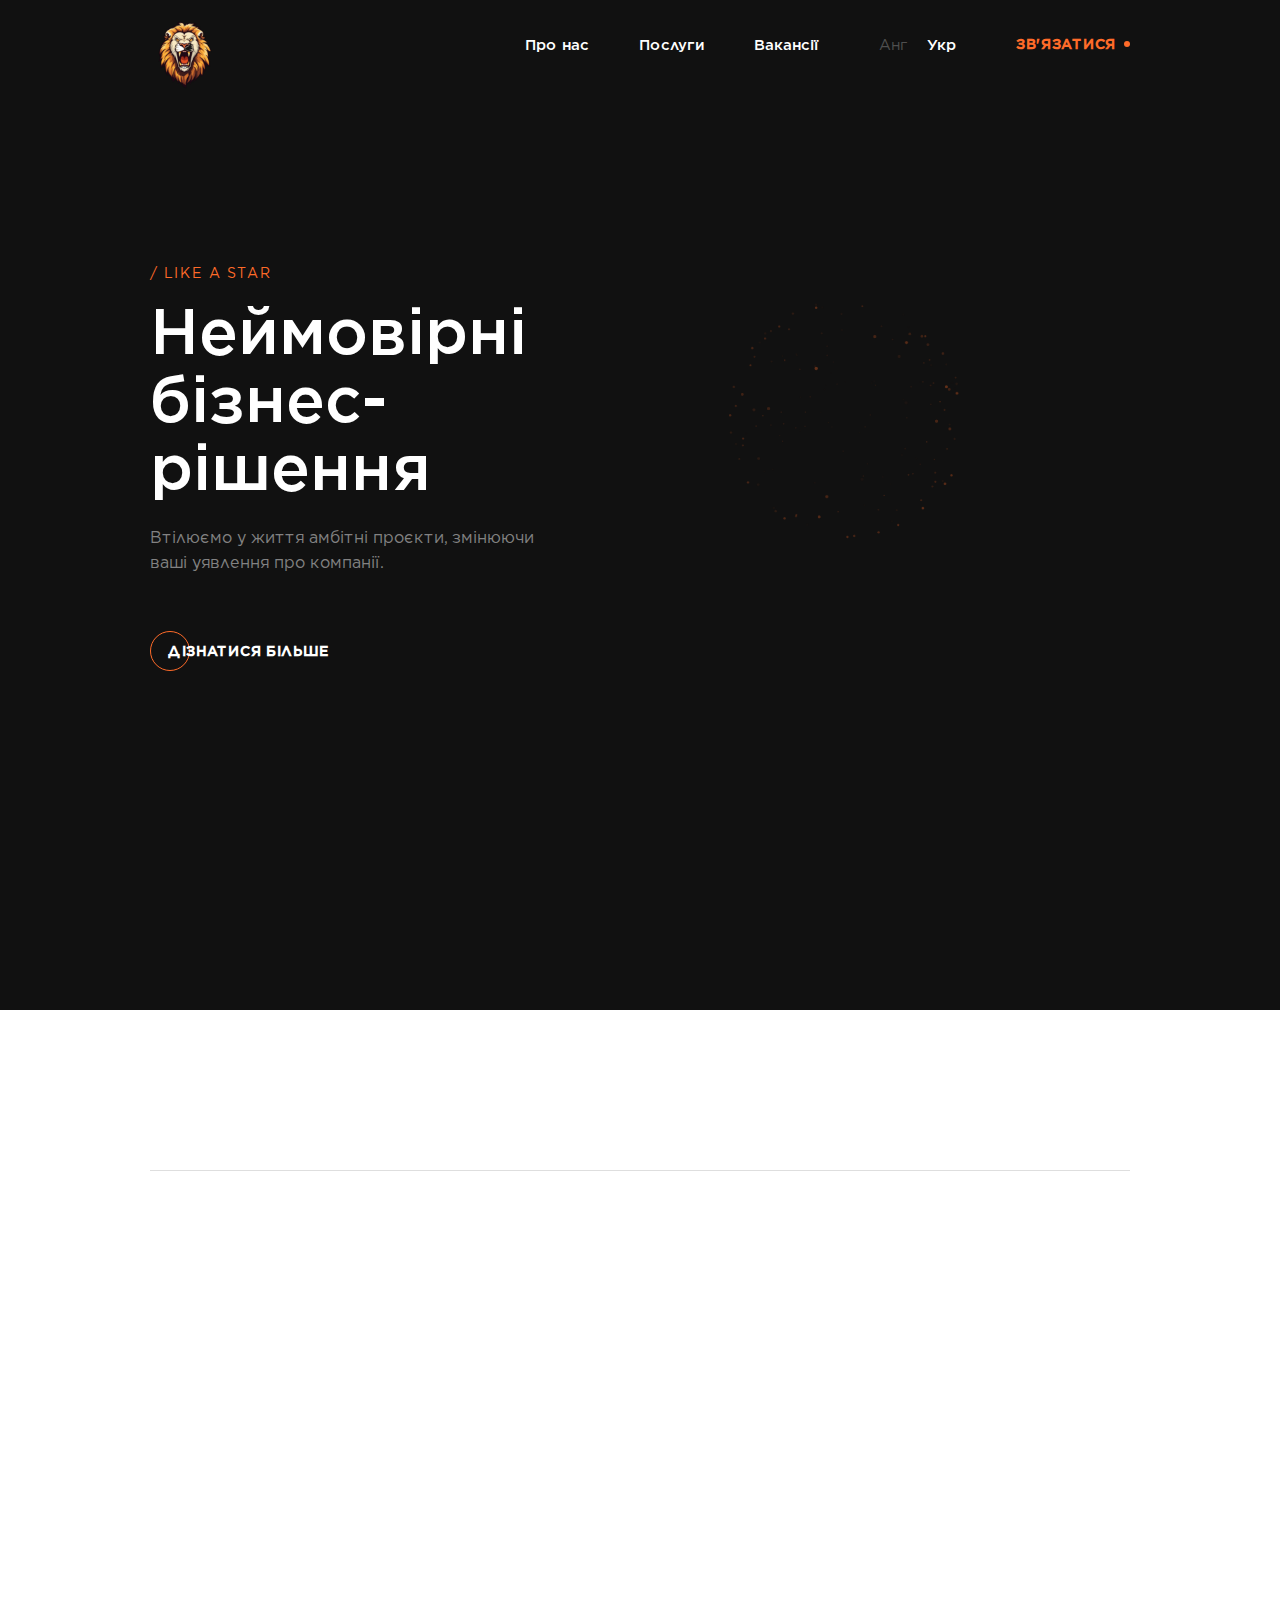
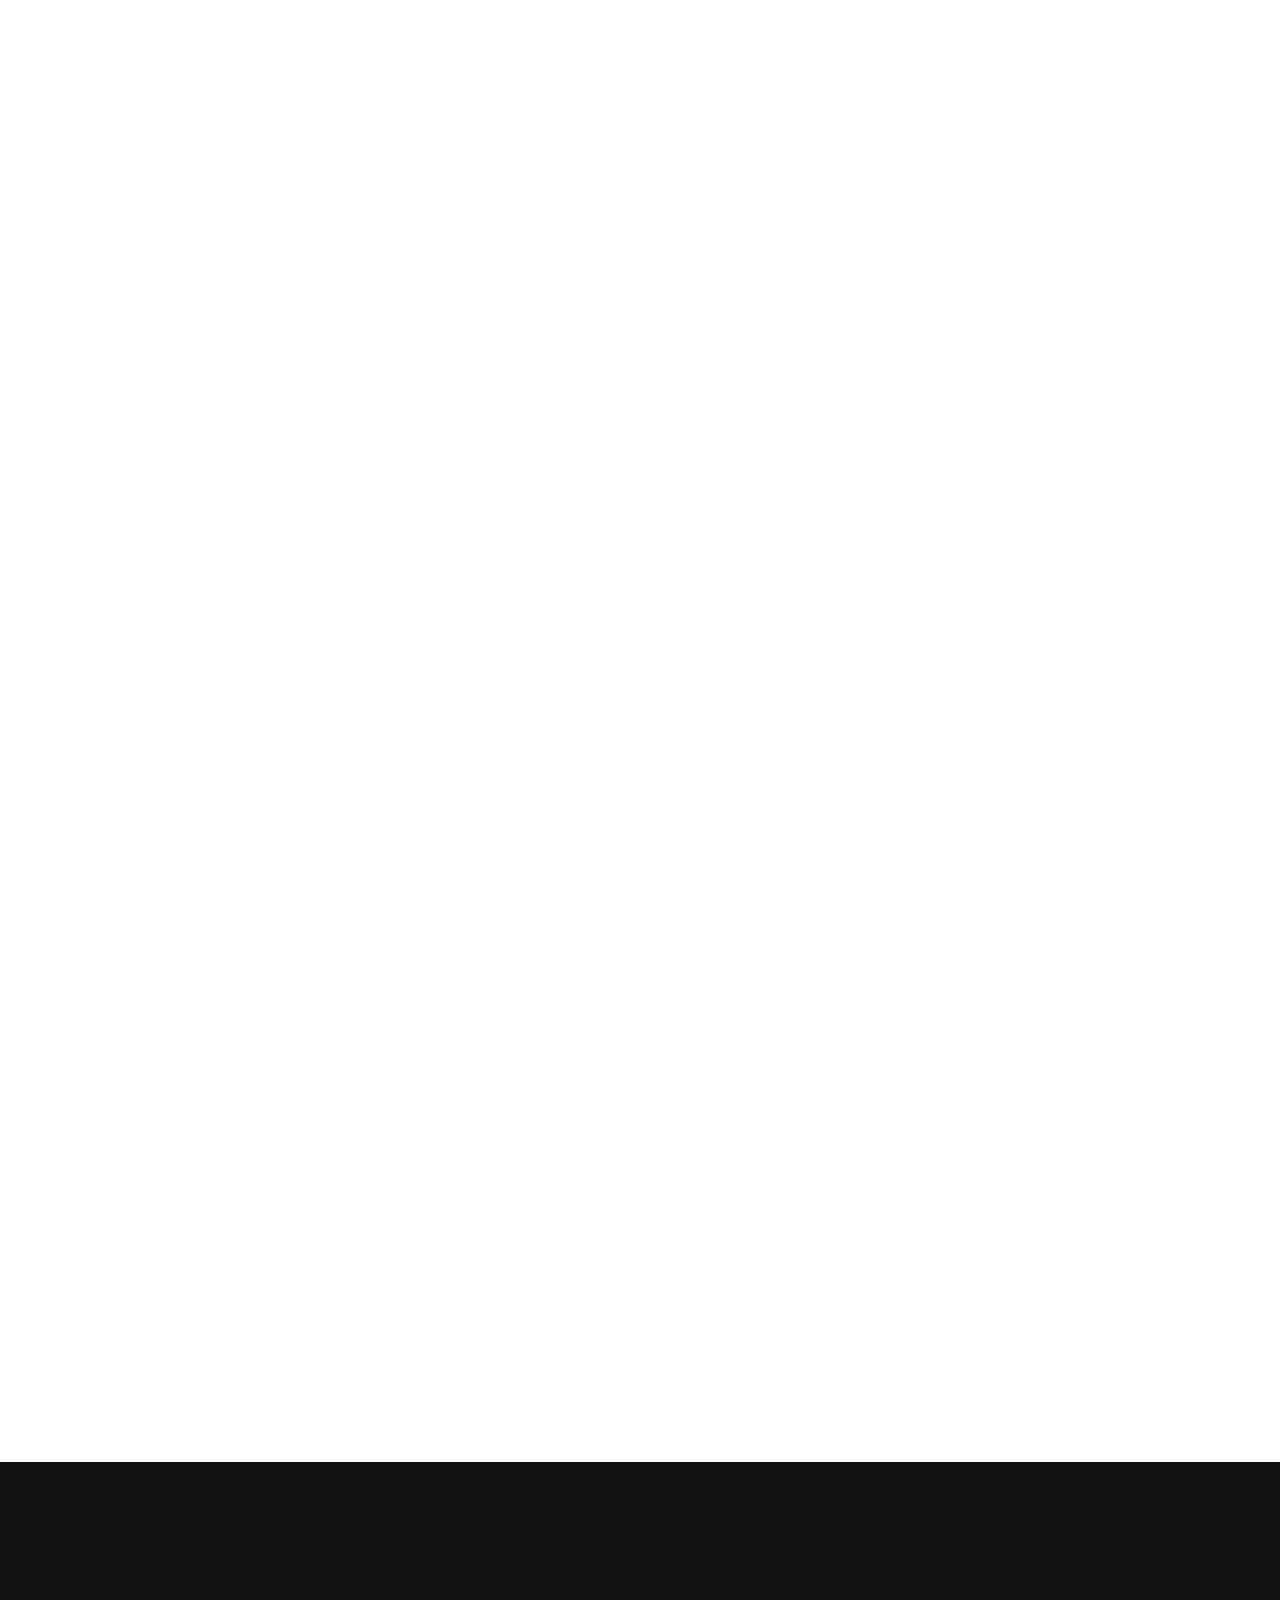
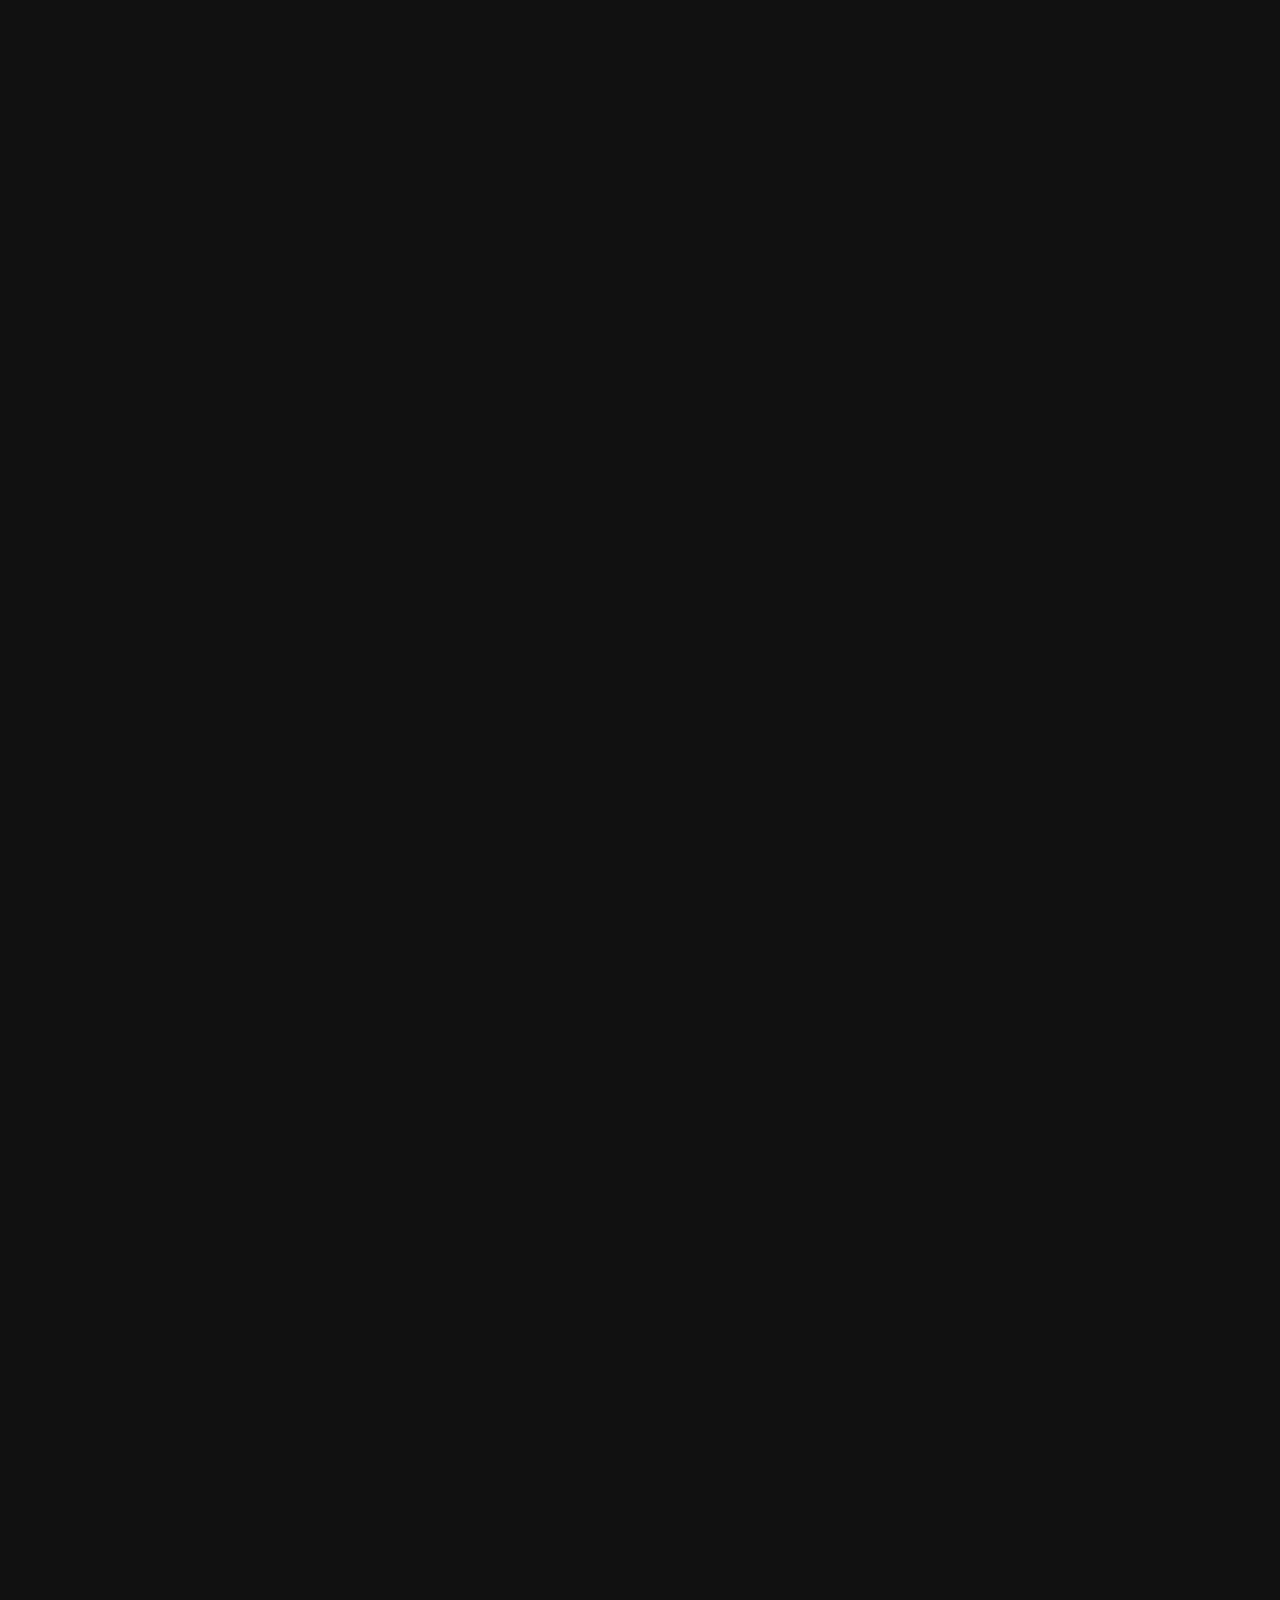
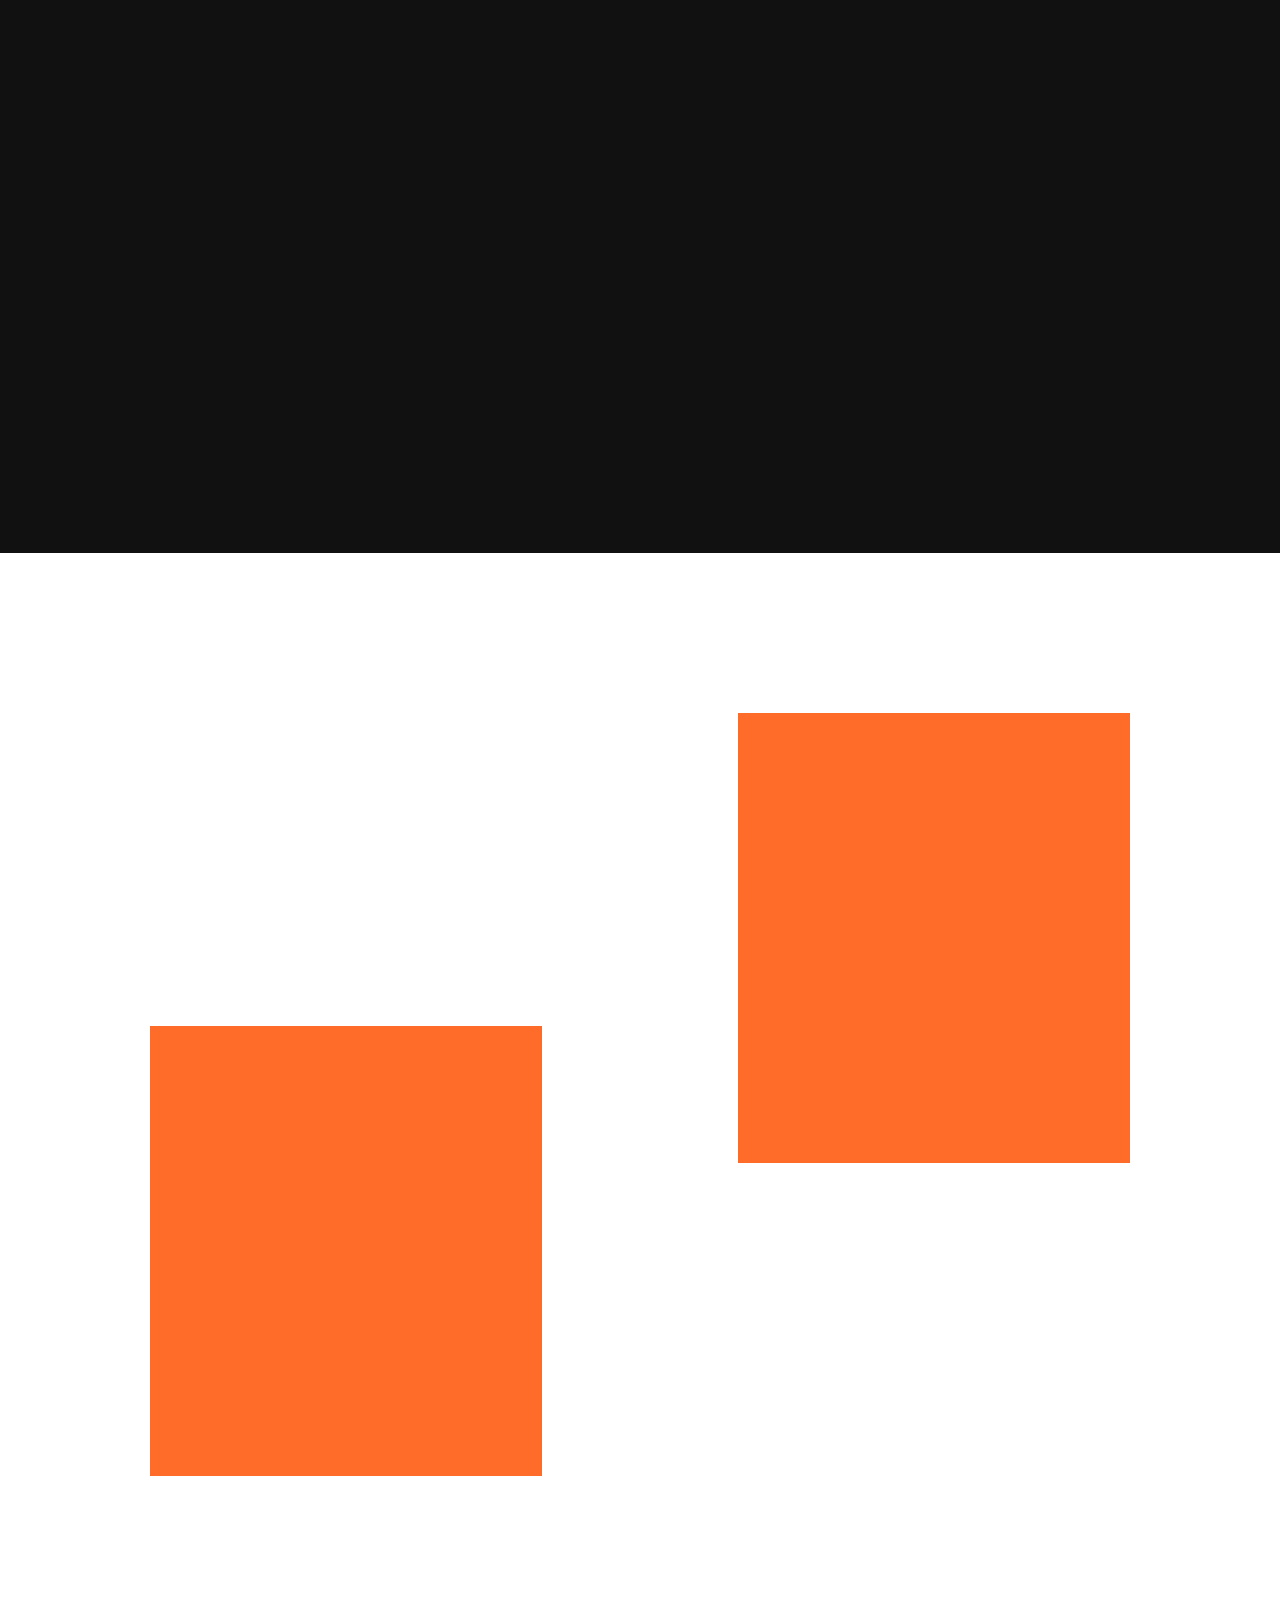
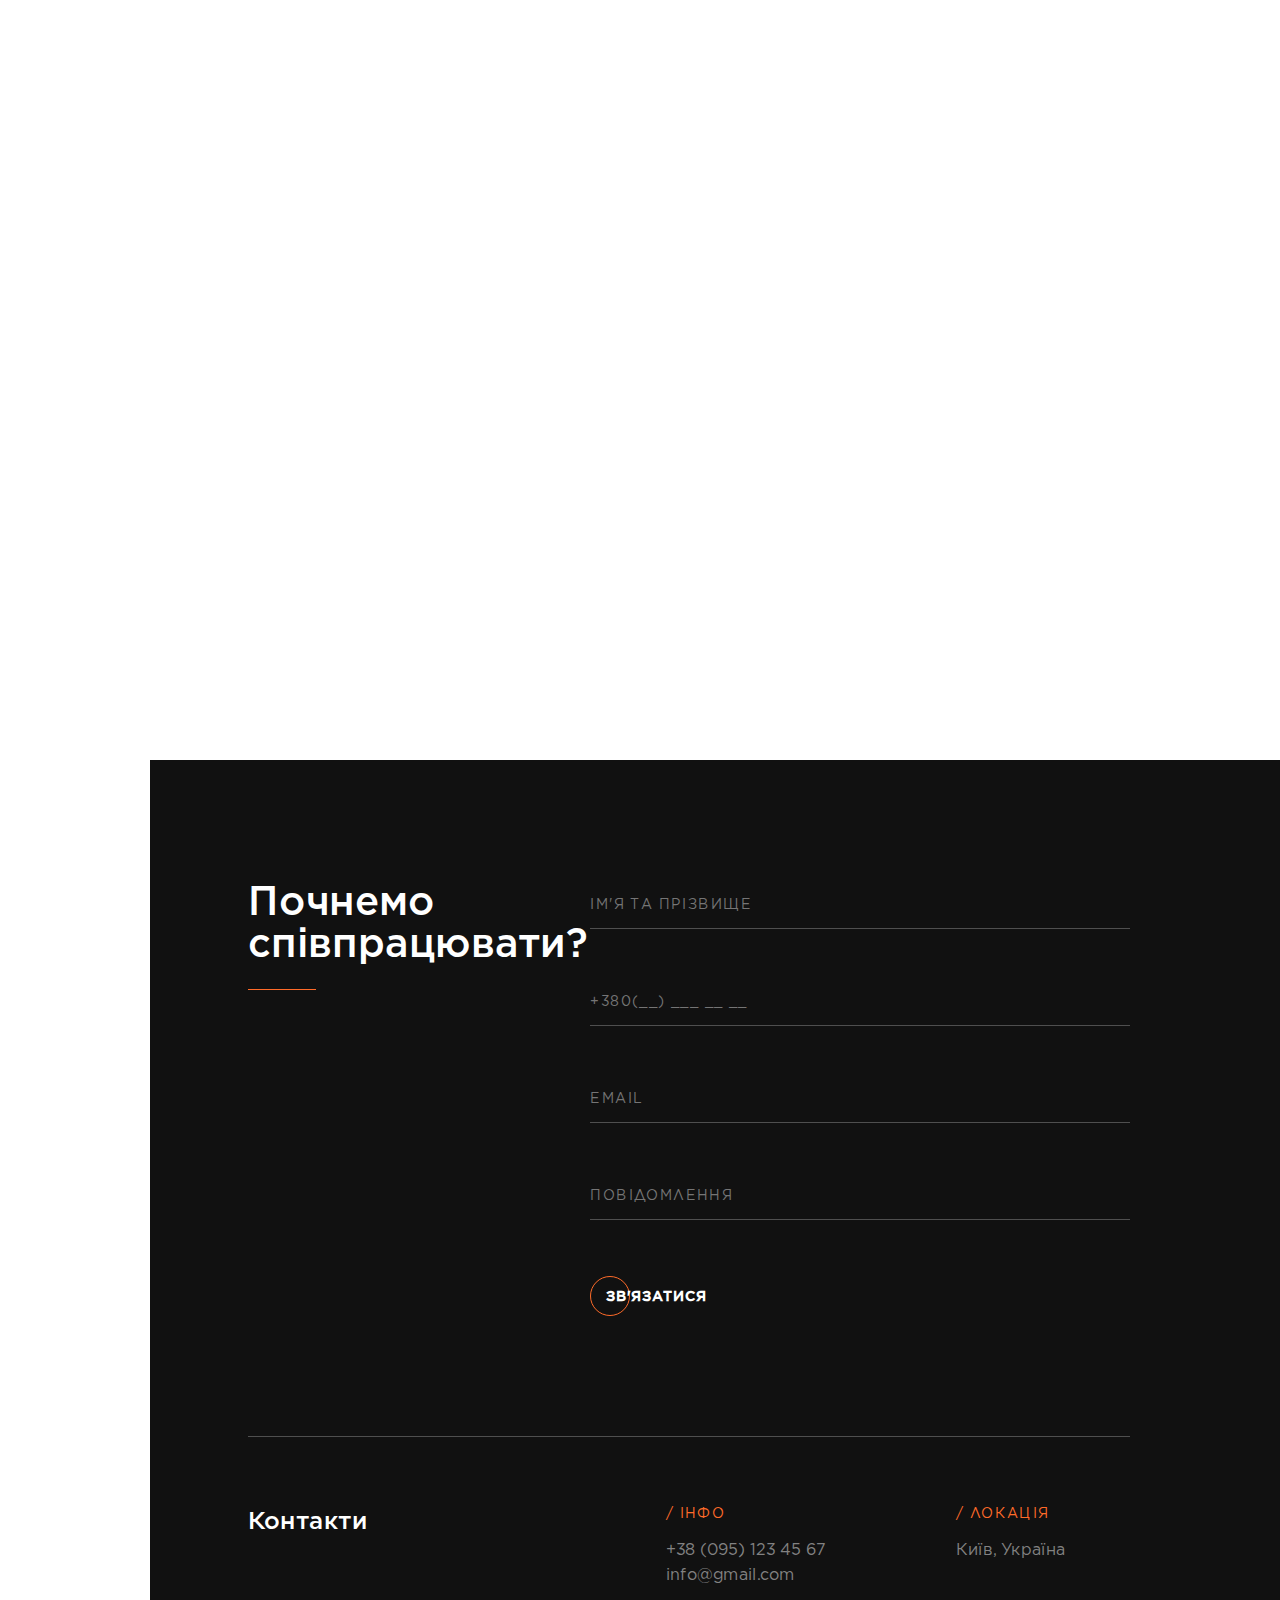
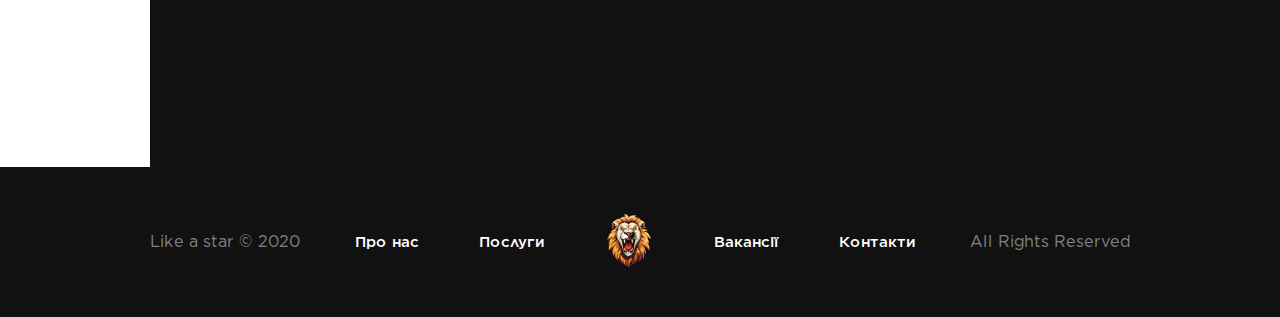
==== index.html @ 748e6186 "more test add" ====
<!DOCTYPE html>
<html lang="uk">

<head>
  <meta charset="UTF-8">
  <meta content="width=device-width, initial-scale=1.0, user-scalable=no, maximum-scale=1.0" name="viewport" />
  <meta name="msapplication-TileColor" content="#da532c">
  <meta name="theme-color" content="#ffffff">
  <title>Like a Star - Впроваджуємо трендові вебтехнології та створюємо сайти</title>
  <link href="stylesheet/styles.css" rel="stylesheet">
  <link href="stylesheet/media.css" rel="stylesheet">
  <link rel="apple-touch-icon" sizes="180x180" href="/apple-touch-icon.png">
  <link rel="manifest" href="/site.webmanifest">
  <link rel="shortcut icon" href="/favicon.ico" type="image/x-icon" />
  <link rel="apple-touch-icon" href="/apple-touch-icon.png" />
  <link rel="apple-touch-icon" sizes="57x57" href="/apple-touch-icon-57x57.png" />
  <link rel="apple-touch-icon" sizes="72x72" href="/apple-touch-icon-72x72.png" />
  <link rel="apple-touch-icon" sizes="76x76" href="/apple-touch-icon-76x76.png" />
  <link rel="apple-touch-icon" sizes="114x114" href="/apple-touch-icon-114x114.png" />
  <link rel="apple-touch-icon" sizes="120x120" href="/apple-touch-icon-120x120.png" />
  <link rel="apple-touch-icon" sizes="144x144" href="/apple-touch-icon-144x144.png" />
  <link rel="apple-touch-icon" sizes="152x152" href="/apple-touch-icon-152x152.png" />
  <link rel="apple-touch-icon" sizes="180x180" href="/apple-touch-icon-180x180.png" />
  <script type="text/javascript" src="js/jquery-3.5.1.min.js"></script>
  <script type="text/javascript" src="js/stats.min.js"></script>
  <script type="text/javascript" src="js/gsap.min.js"></script>
  <meta name="description"
    content="Ми створюємо бренд, який витримає випробування часом та зможе представляти компанію впродовж років">

  <meta property="og:url" content="https://shatunbabai.github.io/feellikeastar/">
  <meta property="og:type" content="website">
  <meta property="og:title" content="Like a Star - Впроваджуємо трендові вебтехнології та створюємо сайти">
  <meta property="og:description"
    content="Ми створюємо бренд, який витримає випробування часом та зможе представляти компанію впродовж років">
  <meta property="og:image" content="https://shatunbabai.github.io/feellikeastar/assets/img/command-img1.png">

  <meta name="twitter:card" content="summary_large_image">
  <meta property="twitter:domain" content="shatunbabai.github.io/feellikeastar/">
  <meta property="twitter:url" content="https://shatunbabai.github.io/feellikeastar/">
  <meta name="twitter:title" content="Like a Star - Впроваджуємо трендові вебтехнології та створюємо сайти">
  <meta name="twitter:description"
    content="Ми створюємо бренд, який витримає випробування часом та зможе представляти компанію впродовж років">
  <meta name="twitter:image"
    content="https://static.tildacdn.com/tild3330-3830-4634-b533-666664343635/Frame_339717.png">
  <meta name="twitter:card" content="summary_large_image" />
  <meta name="twitter:image"
    content="https://static.tildacdn.com/tild3330-3830-4634-b533-666664343635/Frame_339717.png" />
  <meta name="robots" content="index,follow">
  <script type="application/ld+json">
        {
          "@context": "https://schema.org",
          "@type": "Corporation",
          "name": "Like a Star",
          "alternateName": "Feel like a Star",
          "url": "https://shatunbabai.github.io/feellikeastar/",
          "logo": "https://shatunbabai.github.io/feellikeastar/assets/img/logo.webp",
          "contactPoint": {
            "@type": "ContactPoint",
            "telephone": "+380951234567",
            "contactType": "customer service",
            "contactOption": "TollFree",
            "areaServed": "UA",
            "availableLanguage": "Ukrainian"
          },
          "sameAs": "https://shatunbabai.github.io/feellikeastar/"
        }
        </script>
</head>

<body>
  <div class="body-block">
    <header class="header-block dark-container">
      <div class="descMenu main-container">
        <div class="logo">
          <a href="#"><img alt="logo" src="assets/img/logo.webp" class="logo-desc"></a>
        </div>

        <div class="nav-block">
          <div class="nav-header">
            <nav class="header-menu-navigation white-text-color" id="menu">
              <a class="scroll lang nav-link" href="#about_us" key="about">Про нас</a>
              <a class="scroll lang nav-link" href="#services" key="services">Послуги</a>
              <a class="scroll lang" href="#vacancies" key="vacancies">Вакансії</a>
            </nav>
          </div>

          <div class="language-header">
            <ul class="lang-navigation lang-navigation-white-color">
              <li>
                <a class="header-lang lang translate enLang noActive" key="en" id="en">Анг</a>
              </li>
              <li>
                <a class="header-lang lang translate ruLang" key="ru" id="ru">Укр</a>
              </li>
            </ul>
          </div>

          <div class="nav-button-block">
            <a class="link-hover" href="#contacts">
              <div class="flex-contacts-block">
                <div class="scroll lang  btn-text-color" key="contacts">ЗВ'ЯЗАТИСЯ</div>
                <div class="btn-point"></div>
              </div>
            </a>
          </div>
        </div>
      </div>

      <div class="window">
        <div class="header">
          <div class="flex-mob-wrapper">
            <div class="logo-block">
              <a class="logo-link logo-desc" href="#">
                <img src="assets/img/logo.webp" class="tablet-logo" alt="Logo">
              </a>
            </div>
            <div class="burger-container">
              <div id="burger bar-dark-bg">
                <div class="innerBurger"><img class="menu-img" src="assets/icons/menu.svg"></div>
                <div class="innerBurger innerBurger-close" style="display: none"><img class="cross-img"
                    src="assets/icons/cross.svg">
                </div>
              </div>
            </div>
          </div>
          <div class="burger-content-block">

            <ul class="menu nav">
              <li class="menu-item"><a class="lang scroll mob-menu-item" href="#about_us" key="about">Про нас</a></li>
              <li class="menu-item"><a class="lang mob-menu-item" href="#services" key="services">Послуги</a></li>
              <li class="menu-item"><a class="lang mob-menu-item" href="#vacancies" key="vacancies">Вакансії</a>
              </li>
              <li class="menu-item"><a class="lang mob-menu-item" href="#contacts" key="contacts">ЗВ'ЯЗАТИСЯ</a></li>
            </ul>
            <div class="lang-block-mob lang-navigation">
              <ul class="lang-navigation lang-navigation-white-color">
                <li>
                  <a class="header-lang lang translate enLang enLangMob noActive" key="en" id="en">Анг</a>
                </li>
                <li>
                  <a class="header-lang lang translate ruLang" key="ru" id="ru">Укр</a>
                </li>
              </ul>
            </div>
          </div>
        </div>
      </div>
    </header>


    <section class="dark-container">
      <div class="main-container content-main-block content-main-block-tablet">
        <div class="main-container-title">
          <span class="main-pre-title">/ Like a star</span>
          <h1 class="main-title lang" key="main-title-lang">
            Неймовірні бізнес-рішення
          </h1>
          <p class="main-title-description lang" key="main-description-lang">Втілюємо у життя амбітні проєкти, змінюючи
            ваші уявлення про компанії.
          </p>
          <a class="btn-link" href="#services">
            <div class="button-block main-button-block">
              <div class="button circle">
              </div>
              <span class="btn-text btn-main lang" key="main-btn-lang">Дізнатися більше</span>
            </div>
          </a>

        </div>


        <div class="main-container-image">
          <canvas class="illustration" id="canvasOne" width="800" height="520">
          </canvas>
        </div>
      </div>
    </section>


    <section id="about_us">
      <div class="main-container">
        <hr class="dividers-line dividers-about-us">
      </div>
      <div class="main-container about-company-block animatable fadeInUp">
        <div>
          <h2 class="section-title title-black lang" key="about-title-lang">
            Про компанію
          </h2>
          <span class="after-title"></span>
        </div>
        <div>
          <div class="about-company-description">
            <p class="lang" key="about-description-lang1">Команда професіоналів, націлена на революційні зміни у
              реалізації проєктів</p>
            <br>
            <p class="lang" key="about-description-lang2">Ми в захваті від можливостей створення якісних бізнес-рішень.
              Завжди є найкращий метод для просування послуг вашої компанії і ми згенеруємо його.</p>
          </div>
        </div>
      </div>

      <div class="counters-block-wrapper animatable fadeInUp">
        <div class="counters-block animatable fadeInUp">
          <div>
            <h3 class="counters-title lang" key="counters-title-lang">За 5 років роботи ми накопичили значний
              управлінський та креативний досвід, сформували нові відділи, зібрали круті команди, впровадили нові
              методики.</h3>
          </div>

          <div class="counter-block">
            <div class="counter counter-dynamic">
              <div class="counter-block-first">
                <div class="number-style">
                  <span class="number1" data-max="5">0</span>
                </div>
                <div>
                  <p class="counter-text lang" key="counter-text1-lang">Років досвіду на ринку</p>
                </div>
                <span class="after-about-company"></span>
              </div>
            </div>

            <div class="counter counter-dynamic">
              <div class="counter-block-second">
                <div class="number-style">
                  <span class="number2" data-max="50">15</span>
                  <span class="number-style">+</span>
                </div>
                <div>
                  <p class="counter-text lang" key="counter-text2-lang">Фултайм фахівців</p>
                </div>
                <span class="after-about-company"></span>
              </div>
            </div>

            <div class="counter counter-dynamic">
              <div class="counter-block-third">
                <div class="number-style">
                  <span class="number3" data-max="150">100</span>
                  <span class="number-style">+</span>
                </div>
                <div>
                  <p class="counter-text lang" key="counter-text3-lang">Реалізованих проєктів</p>
                </div>
                <span class="after-about-company"></span>
              </div>
            </div>
          </div>
        </div>
      </div>
    </section>


    <section class="main-container-advantage light-container" id="advantages">
      <div class="advantages-block animatable fadeInUp">
        <div class="advantages-block-title">
          <h3 class="section-title title-black lang" key="advantages-title-lang">Наші цінності</h3>
          <span class="after-title"></span>
        </div>
        <div class="advantages-content">
          <div class="advantages-content-information">
            <ul class="advantages-list">
              <li class="list-item">
                <div class="item-counter">
                  <span class="item-number">/01</span>
                </div>
                <div class="item-content-block">
                  <h4 class="item-title lang" key="advantages-item-title1-lang">Професіоналізм</h4>
                  <p class="item-description lang" key="advantages-description1-lang">Ми любимо те, що робимо. Не
                    зупиняємся на досягнутому, щодня вдосконалюємо свої навички.</p>
                </div>
              </li>

              <li class="list-item">
                <div class="item-counter">
                  <span class="item-number">/02</span>
                </div>
                <div class="item-content-block">
                  <h4 class="item-title lang" key="advantages-item-title2-lang">Ґрунтовність</h4>
                  <p class="item-description lang" key="advantages-description2-lang">Ми розробляємо унікальну стратегію
                    під кожен бізнес задля досягнення бажаних результатів.</p>
                </div>
              </li>

              <li class="list-item">
                <div class="item-counter">
                  <span class="item-number">/03</span>
                </div>
                <div class="item-content-block">
                  <h4 class="item-title lang" key="advantages-item-title3-lang">Відповідальність</h4>
                  <p class="item-description lang" key="advantages-description3-lang">Ми з любов'ю ставимося до кожного
                    проєкту та генеруємо неймовірні бізнес-рішення для кожного клієнта.</p>
                </div>
              </li>

              <li class="list-item">
                <div class="item-counter">
                  <span class="item-number">/04</span>
                </div>
                <div class="item-content-block">
                  <h4 class="item-title lang" key="advantages-item-title4-lang">Прозорість</h4>
                  <p class="item-description lang" key="advantages-description4-lang">Відкритість та чесність дозволяє
                    нам зберегти довіру наших клієнтів та покращити репутацію компанії</p>
                </div>
              </li>

              <li class="list-item">
                <div class="item-counter">
                  <span class="item-number">/05</span>
                </div>
                <div class="item-content-block">
                  <h4 class="item-title lang" key="advantages-item-title5-lang">Оперативність</h4>
                  <p class="item-description lang" key="advantages-description5-lang">Ми не боїмося дедлайнів, ми їх
                    випереджаємо.</p>
                </div>
              </li>
            </ul>
          </div>
        </div>
      </div>
    </section>


    <section class="dark-container" id="services">
      <div class="main-container">
        <div class="services-block">
          <div class="services-block-title animatable fadeInUp">
            <h3 class="section-title title-white lang" key="services-title-lang">Чим ми займаємось?</h3>
            <span class="after-title"></span>
          </div>
          <div class="services-cards-block">
            <div class="services-card animatable fadeInUp" id="ticker1">
              <div class="card-ticker-wrapper card-ticker1">
                <div class="inner">
                  <p class="card-ticker">UI/UX</p>
                </div>
              </div>
              <div class="services-card-content">
                <span class="services-card-number">01</span>
                <h3 class="services-card-title lang" key="services-card-title1-lang">UI/UX дизайн</h3>
                <p class="services-card-description lang" key="services-description1-lang">Поєднуємо технології,
                  візуальну естетику та бізнес-цілі, створюємо дизайн, що працює.</p>
              </div>
            </div>

            <div class="services-card animatable fadeInUp" id="ticker2">
              <div class="card-ticker-wrapper card-ticker2">
                <div class="inner">
                  <p class="card-ticker">branding</p>
                </div>
              </div>
              <div class="services-card-content">
                <span class="services-card-number">02</span>
                <h3 class="services-card-title lang" key="services-card-title2-lang">Брендинг</h3>
                <p class="services-card-description lang" key="services-description2-lang">Ми створюємо бренд, який
                  витримає випробування часом та зможе представляти компанію впродовж років</p>
              </div>
            </div>

            <div class="services-card animatable fadeInUp" id="ticker3">
              <div class="card-ticker-wrapper card-ticker3">
                <div class="inner">
                  <p class="card-ticker">web development</p>
                </div>
              </div>
              <div class="services-card-content">
                <span class="services-card-number">03</span>
                <h3 class="services-card-title lang" key="services-card-title3-lang">Web-розробка</h3>
                <p class="services-card-description lang" key="services-description3-lang">Впроваджуємо трендові
                  вебтехнології та створюємо сайти, які відповідають потребам ЦА.</p>
              </div>
            </div>

            <div class="services-card animatable fadeInUp" id="ticker4">
              <div class="card-ticker-wrapper card-ticker4">
                <div class="inner">
                  <p class="card-ticker">seo & smm</p>
                </div>
              </div>
              <div class="services-card-content">
                <span class="services-card-number">04</span>
                <h3 class="services-card-title">SEO та SMM</h3>
                <p class="services-card-description lang" key="services-description4-lang">Ефективно та креативно
                  оптимізуємо пошукові системи та соцмережі для залучення нових клієнтів.</p>
              </div>
            </div>

            <div class="services-card animatable fadeInUp" id="ticker5">
              <div class="card-ticker-wrapper card-ticker5">
                <div class="inner">
                  <p class="card-ticker">ppc</p>
                </div>
              </div>
              <div class="services-card-content">
                <span class="services-card-number">05</span>
                <h3 class="services-card-title">PPC</h3>
                <p class="services-card-description lang" key="services-description5-lang">Збільшуємо кількість лідів
                  для компаній і перетворюємо потенційних клієнтів на реальних, орієнтуючись на результат.</p>
              </div>
            </div>

            <div class="services-card animatable fadeInUp" id="ticker6">
              <div class="card-ticker-wrapper card-ticker6">
                <div class="inner">
                  <p class="card-ticker">media</p>
                </div>
              </div>
              <div class="services-card-content">
                <span class="services-card-number">06</span>
                <h3 class="services-card-title">Media Buying</h3>
                <p class="services-card-description lang" key="services-description6-lang">Шукаємо найкращі рішення для
                  цільової аудиторії та бюджету бізнесу, які допоможуть успішно досягнути цілі компанії.</p>
              </div>
            </div>
          </div>
        </div>
      </div>
    </section>


    <section class="main-container light-container">
      <div class="command-block animatable fadeInUp">
        <div class="command-content">
          <div class="command-block-title">
            <h3 class="section-title title-black lang" key="command-title-lang">Команда</h3>
            <span class="after-title"></span>
          </div>
          <p class="command-text command-text-first lang" key="command-text-first-lang">Like a star – це люди, якими
            рухає любов до своєї справи та внутрішня мотивація. Це нескінченна віра в команду, без якої нічого не вийшло
            б. Це невичерпне натхнення та бажання підкорювати нові вершини.</p>

          <div class="overlay-box command-img-first">
            <div class="command-content-image overlay-box-inner"></div>
            <img class="overlay-box-image" src="assets/img/command-img1.png" alt="command">
          </div>
        </div>

        <div class="command-content">
          <div class="overlay-box command-img-second">
            <div class="command-content-image overlay-box-inner"></div>
            <img class="overlay-box-image" src="assets/img/command-img2.png" alt="command">
          </div>

          <p class="command-text command-text-second lang" key="command-text-second-lang">Ми успішні у тому, що робимо і
            любимо кожну мить. Відкриті до всього нового та вміємо не лише працювати, а й відпочивати.</p>


          <div class="button-block">
            <a class="link-hover" href="#contacts">
              <div class="flex-contacts-block">
                <div class="scroll lang  btn-text-color" key="command-button-lang">СТАТИ ЧАСТИНОЮ КОМАНДИ
                </div>
                <div class="btn-point"></div>
              </div>
            </a>
          </div>
        </div>
      </div>
    </section>


    <section class="main-container light-container" id="vacancies">
      <div class="vacancies-block animatable fadeInUp">
        <div class="vacancies-block-title">
          <h3 class="section-title title-black lang" key="vacancies-title-lang">Вакансії у Like a star</h3>
          <span class="after-title"></span>
        </div>
        <div class="vacancies-content">
          <ul class="vacancies-list">
            <li class="vacancies-item">
              <div class="item-counter">
                <span class="item-number">/ 01</span>
              </div>
              <div class="vacancies-position">
                <a href="./pages/affiliatemanager/">
                  <h4 class="vacancies-title">Affiliate manager</h4>
                </a>
                <div class="vacancies-description">
                  <p class="lang" key="location-lang">Київ, Україна</p>
                </div>
              </div>
              <div class="button-block">
                <a class="link-hover" href="./pages/affiliatemanager/" key="command-button-lang">
                  <div class="flex-contacts-block">
                    <div class="vacancies-button lang btn-text-color" key="main-btn-lang">ДІЗНАТИСЯ БІЛЬШЕ
                    </div>
                    <div class="btn-point"></div>
                  </div>
                </a>
              </div>
            </li>

            <li class="vacancies-item">
              <div class="item-counter">
                <span class="item-number">/ 02</span>
              </div>
              <div class="vacancies-position">
                <a href="./pages/mediabuyer">
                  <h4 class="vacancies-title horizontal-text">Middle Media Buyer (Facebook)</h4>
                </a>
                <div class="vacancies-description">
                  <p class="lang" key="location-lang">Київ, Україна</p>
                </div>
              </div>
              <div class="button-block">
                <a class="link-hover" href="./pages/mediabuyer" key="command-button-lang">
                  <div class="flex-contacts-block">
                    <div class="vacancies-button lang btn-text-color" key="main-btn-lang">ДІЗНАТИСЯ БІЛЬШЕ
                    </div>
                    <div class="btn-point"></div>
                  </div>
                </a>
              </div>
            </li>

            <li class="vacancies-item">
              <div class="item-counter">
                <span class="item-number">/ 03</span>
              </div>
              <div class="vacancies-position">
                <a href="./pages/farmer/">
                  <h4 class="vacancies-title lang" key="farmer-vacancy-lang">Фармер</h4>
                </a>
                <div class="vacancies-description">
                  <p class="lang" key="location-lang">Київ, Україна</p>
                </div>
              </div>
              <div class="button-block">
                <a class="link-hover" href="./pages/farmer/" key="command-button-lang">
                  <div class="flex-contacts-block">
                    <div class="vacancies-button lang btn-text-color" key="main-btn-lang">ДІЗНАТИСЯ БІЛЬШЕ
                    </div>
                    <div class="btn-point"></div>
                  </div>
                </a>
              </div>
            </li>
          </ul>
        </div>
      </div>
    </section>


    <section id="contacts">
      <div class="contacts-block-wrapper">
        <div class="contacts-block">
          <div class="form-block">
            <div class="form-block-title">
              <h3 class="section-title title-white form-tablet-title lang" key="contacts-title-lang">
                Почнемо співпрацювати?</h3>
              <span class="after-title"></span>
            </div>
            <div class="main-form alert alert-success">
              <form class="form" id="regForm" enctype="multipart/form-data">
                <input class="form-input lang" id="name" name="name" placeholder="Ім'я та прізвище"
                  key="input-name-lang" type="text" required="" value="" onkeyup="checkEmpty()">

                <input class="form-input lang hidden-number" id="phone" key="input-phone-lang"
                  placeholder="+380(__) ___ __ __" type="text" name="phone" required="" value=""
                  onkeyup="checkEmpty()" />
                <span class="lang form-input-error" id="errorPhone" key="errorPhone" onchange="checkEmpty()"
                  title="Неправильний формат телефону">Неправильний формат телефону</span>

                <input class="form-input lang form-control" id="email" key="input-email-lang" placeholder="Email"
                  name="email" type="email" required="" value="" onkeyup="checkEmpty()" />
                <span class="lang form-input-error" id="errorEmail" key="errorEmail" onchange="checkEmpty()"
                  title="Неправильний формат email">Неправильний формат email</span>

                <input class="form-input lang" key="input-message-lang" placeholder="Повідомлення" id="message"
                  name="message" type="text" required="" value="" onkeyup="checkEmpty()" />

                <div class="button-block contact-button-block btn-link">
                  <a class="button circle"></a>
                  <button class="btn-text btn-contact lang trigger" id="submit" type="submit" key="contact-btn-lang"
                    value="связаться" disabled="disabled">ЗВ'ЯЗАТИСЯ</button>
                </div>
              </form>
            </div>
          </div>

          <hr class="dividers-line dividers-contact">
          <div class="contact-info-block">
            <div class="contact-info-title">
              <h3 class="contact-title lang" key="contact-info-title-lang">Контакти</h3>
            </div>

            <div class="main-contact">
              <div class="cell">
                <div class="cell-title">
                  <span class="lang" key="cell-title-lang">/ ІНФО</span>
                </div>
                <div class="cell-text-content">
                  <div>
                    <a href="tel:+380951234567" class="cell-phone">+38 (095) 123 45 67 </a>
                  </div>
                  <div>
                    <a href="mailto:info@gmail.com" class="cell-email">info@gmail.com</a>
                  </div>
                </div>
              </div>

              <div class="location">
                <div class="location-title">
                  <span class="lang" key="location-title-lang">/ ЛОКАЦІЯ</span>
                </div>
                <div class="location-text-content">
                  <p class="location-text lang" key="location-lang">Київ, Україна</p>
                </div>
              </div>
            </div>
          </div>
        </div>
      </div>
    </section>


    <section class="dark-container">
      <footer class="footer main-container">
        <div class="footer-block">
          <div class="footer-text">
            <p>Like a star © 2020</p>
          </div>
          <div class="footer-nav-block footer-nav-block-first">
            <a class="scroll lang" href="#about_us" key="about">Про нас</a>
            <a class="scroll lang" href="#services" key="services">Послуги</a>
          </div>
          <div class="footer-logo">
            <a href="#"><img alt="logo" src="assets/img/logo.webp" class="logo-footer"></a>
          </div>
          <div class=" footer-nav-block footer-nav-block-second">
            <a class="scroll lang" href="#vacancies" key="vacancies">Вакансії</a>
            <a class="scroll lang" href="#contacts" key="contacts">Контакти</a>
          </div>
          <div class="term-block">
            <p class="term">All Rights Reserved</p>
          </div>
        </div>
      </footer>
    </section>


    <div class="modal-wrapper">
      <div class="modal">
        <div class="close-modal">
          <div class="trigger trigger-container" onclick="resetForm()">
            <a class="btn-close"></a>
          </div>
        </div>
        <div class="modal-content">
          <img class="modal-logo" src="./assets/img/mob-vac-logo.svg">
          <h3 class="modal-text modal-prev-text lang" key="modal-thank-lang">Спасибо!</h3>
          <p class="modal-text modal-sub-text lang" key="modal-text-lang">Ваше сообщение успешно отправлено</p>
          <div class="button-block btn-link modal-btn-block">
            <a class="button circle"></a>
            <a class="btn-vacancy-text btn-contact lang" value="" key="modal-btn-lang" href="./">на главную
            </a>
          </div>
        </div>
      </div>
    </div>
  </div>

  <script src="js/switch-languages.js"></script>
  <script src="js/burger-menu.js"></script>
  <script src="js/modernizr-2.0.6.js"></script>
  <script src="js/new-sphere.js"></script>
  <script src="js/sphere.js"></script>
  <script src="js/counter.js"></script>
  <script src="js/card-ticker.js"></script>
  <script src="js/image-overlay.js"></script>
  <script src="js/fade-in-up-block.js"></script>
  <script src="js/form-validation.js"></script>
  <script src="js/create-form.js"></script>
  <script src="js/show-modal-window.js"></script>
</body>

</html>
---- stylesheet/styles.css ----
/*
   Import partials below
*/

@import "vars.css";
@import "reset.css";
@import "fonts.css";
@import "base.css";
@import "header.css";
@import "title-sphere-block.css";
@import "about-company-block.css";
@import "advantages-block.css";
@import "services-block.css";
@import "command-block.css";
@import "vacancies-block.css";
@import "cooperation-block.css";
@import "fade-in-up-scroll.css";
@import "footer.css";
@import "vacancy-page.css";
@import "vacancy-media.css";
@import "modal-window.css";
---- stylesheet/media.css ----
/*/*/

/*media for header and footer with mobile menu*/

@media screen and (max-width: 1200px) {
    .descMenu {
        display: none;
    }
    .window {
        display: block;
    }
    .main-logo-burger {
        width: 120px;
    }
    .mob-menu-item {
        font-size: 32px;
        line-height: 40px;
    }
    .main-logo-burger {
        display: none;
    }
    .tablet-logo {
        max-width: 100px;
    }
    .flex-mob-wrapper {
        padding: 0 50px;
    }
    .burger-menu-mobile {
        display: none !important;
    }
    .burger-container {
        margin-right: 0;
    }
    .footer-block {
        display: flex;
        flex-direction: column;
        flex-wrap: wrap;
        padding: 35px 0;
        height: 100%;
    }
    .footer-nav-block {
        display: block;
        width: 150px;
        font-family: var(--gotham-book-font);
        font-size: 15px;
        line-height: 16px;
        color: var(--headings-white-color);
    }
    .footer-nav-block a {
        display: block;
        margin-bottom: 24px;
    }
    .footer-nav-block-second {
        margin-bottom: 48px;
    }
    .footer-text,
    .term-block {
        font-size: 14px;
        line-height: 22px;
    }
    .footer-logo {
        order: 1;
        margin-bottom: 50px;
    }
    .footer-nav-block-first {
        order: 2;
    }
    .footer-nav-block-second {
        order: 3;
    }
    .footer-text {
        order: 4;
    }
    .term-block {
        order: 5;
    }
}

/*/*/

/*media for large screen*/

@media screen and (min-width: 1200px) {
    .main-container,
    .counters-block,
    .contacts-block,
    .main-container-advantage {
        max-width: 1440px;
        margin: 0 auto;
    }
    .about-company-block {
        margin-bottom: 120px;
    }
}

@media screen and (max-width: 1368px) {
    .illustration {
        width: 100%;
    }
}

/*/*/

/*media for 768px tablet screen*/

@media screen and (max-width: 1200px) {
    .main-container {
        padding: 0 50px;
    }
    .main-container-advantage {
        padding: 0 50px;
    }
    .content-main-block {
        display: grid;
        justify-content: center;
        padding-bottom: 80px;
        height: 100%;
    }
    .main-container-title {
        margin-top: -30px;
    }
    .main-title-description {
        margin: auto;
        margin-bottom: 60px;
    }
    .main-container-image {
        order: 1;
        padding: 0;
    }
    .illustration {
        padding: 0;
    }
    .logo-link {
        padding: 0;
    }
    .enLangMob {
        margin-right: 24px;
    }
    .enLangMob,
    .ruLang {
        font-size: 24px;
    }
    .main-container-title {
        /*padding: 0;*/
        text-align: center;
        width: auto;
        order: 2;
    }
    .main-button-block {
        display: inline-flex;
        position: inherit;
    }
    .dividers-about-us {
        margin-top: 120px;
    }
    .about-company-block {
        margin-bottom: 48px;
    }
    .after-title {
        margin-bottom: 48px;
    }
    .counters-block-wrapper {
        margin-right: 0;
    }
    .counters-block {
        padding: 72px 50px;
    }
    .counters-title {
        width: 80%;
    }
    .counter {
        padding-right: 30px;
    }
    .counter-text {
        font-size: 14px;
    }
    .after-about-company {
        width: 203px;
    }
    .advantages-block {
        padding: 120px 0;
        display: grid;
    }
    .advantages-content {
        width: auto;
    }
    .services-block {
        padding: 80px 0;
    }
    .services-card {
        margin: 15px 10px;
    }
    .card-ticker-wrapper {
        height: 240px;
        margin: 0 auto;
        padding: 42px 0 0 40px;
    }
    .card-ticker {
        font-size: 130px;
        line-height: 156px;
    }
    .services-card-title {
        font-size: 20px;
        line-height: 24px;
    }
    .command-block {
        padding: 120px 0;
    }
    .command-content {
        width: 47%;
    }
    .command-text-first {
        padding-bottom: 48px;
    }
    .command-text-second {
        padding: 48px 0 32px 0;
    }
    .vacancies-block {
        padding-bottom: 120px;
    }
    .vacancies-position {
        display: block;
        margin-left: -150px;
    }
    .vacancies-title {
        width: 250px;
    }
    .horizontal-text {
        margin-left: 0;
    }
    .contacts-block {
        padding: 80px 50px;
    }
    .contacts-block-wrapper {
        margin-left: 0;
    }
    .form-block {
        display: grid;
        margin-bottom: 60px;
    }
    .contact-info-block {
        display: block;
        text-align: left;
    }
    .contact-info-title {
        margin-bottom: 32px;
    }
    .main-contact {
        justify-content: inherit;
    }
}

/*/*/

/*media for mobile screen*/

@media screen and (min-width: 280px) and (max-width: 767px) {
    .main-container {
        padding: 0 20px;
    }
    .main-container-advantage {
        padding: 0;
    }
    .flex-mob-wrapper {
        margin-top: 15px;
    }
    .content-main-block {
        height: 100vh;
        align-items: center;
    }
    .main-title-description {
        margin-bottom: 44px;
    }
    .main-container-image {
        /*display: none;*/
        margin-top: 40px;
    }
    .illustration {}
    .flex-mob-wrapper {
        padding: 0 10px;
    }
    .logo-link {
        padding: 0 10px;
    }
    .enLangMob {
        margin-right: 20px;
    }
    .mob-menu-item {
        font-size: 24px;
        line-height: 32px;
    }
    .main-container-title {}
    .main-title {
        font-size: 32px;
        line-height: 40px;
    }
    .about-company-block {
        display: block;
        margin-bottom: 48px;
    }
    .dividers-about-us {
        margin: 80px 0 32px 0;
    }
    .counters-title {
        width: 100%;
    }
    .counters-block {
        padding: 64px 20px;
    }
    .counter-block {
        display: block;
        padding: 0;
    }
    .counter {
        padding-right: 0;
        margin-bottom: 32px;
    }
    .counter-text {
        font-size: 16px;
    }
    .after-about-company {
        width: 100%;
    }
    .section-title {
        font-size: 32px;
        line-height: 40px;
    }
    .after-title {
        margin-bottom: 40px;
    }
    .advantages-block {
        padding: 80px 0;
    }
    .advantages-block-title {
        padding: 0 20px;
    }
    .advantages-list {
        text-align: left;
    }
    .list-item {
        display: block;
        padding: 20px;
    }
    .item-counter {
        margin: 0 0 8px 0;
    }
    .card-ticker-wrapper {
        max-width: 315px;
        padding: 34px 0 34px 34px;
    }
    .services-card {
        margin: 10px;
    }
    .services-card-content {
        padding-bottom: 40px;
    }
    .command-block {
        display: block;
    }
    .command-content {
        width: 100%;
        margin-bottom: 50px;
    }
    .command-text-first {
        padding: 0 0 48px 0;
    }
    .vacancies-item {
        display: block;
    }
    .vacancies-position {
        margin-left: 0;
    }
    .vacancies-title {
        margin-bottom: 16px;
    }
    .vacancies-description {
        margin-bottom: 24px;
    }
    .contacts-block {
        padding: 64px 20px;
    }
    .form-tablet-title {
        font-size: 24px;
        line-height: 32px;
    }
    .contact-button-block {
        display: inline-flex;
        margin-bottom: 80px;
    }
    .main-contact {
        display: block;
    }
    .cell {
        margin-bottom: 32px;
    }
}

@media screen and (max-width: 1000px) {
    .card-ticker-wrapper {
        max-width: 425px;
    }
}

@media screen and (min-width: 687px) and (max-width: 950px) {
    .card-ticker-wrapper {
        max-width: 315px;
    }
}

@media screen and (max-width: 686px) {
    .services-cards-block {
        display: block;
    }
    .card-ticker-wrapper {
        max-width: 590px;
    }
}

@media screen and (max-width: 350px) {
    .command-content {
        position: relative;
        width: 100%;
        margin: 0;
    }
    .command-img-first,
    .command-img-second {
        display: none;
    }
    .overlay-box {
        height: auto;
    }
}

/*modal window media */

@media screen and (min-width: 655px) and (max-width: 825px) {
    .modal {
        width: 600px;
        margin-left: -300px;
    }
    .modal-content {
        padding: 0;
    }
    .modal-logo {
        margin-left: 30px;
    }
}

@media screen and (min-width: 551px) and (max-width: 654px) {
    .modal {
        width: 530px;
        margin-left: -265px;
    }
    .modal-content {
        padding: 0;
    }
    .modal-logo {
        margin-left: 30px;
    }
}

@media screen and (min-width: 475px) and (max-width: 550px) {
    .modal {
        width: 435px;
        height: 364px;
        margin-left: -218px;
    }
    .modal-logo {
        margin-left: 30px;
    }
    .modal-content {
        padding: 0 20px 45px 20px;
    }
    .modal-sub-text {
        margin-bottom: 35px;
    }
}

@media screen and (max-width: 474px) {
    .modal {
        position: relative;
        height: 100vh;
        top: 0;
        left: 0;
        margin-left: 0;
    }
    .modal-content {
        padding: 80px 20px 45px 20px;
    }
    .modal-wrapper.open .modal {
        margin-top: 0;
        width: 100%;
    }
    .close-modal {
        padding: 10px 20px 0 0;
    }
    .modal-logo {
        margin-bottom: 60px;
    }
    .modal-prev-text {
        margin-bottom: 20px;
    }
    .modal-btn-block {
        position: absolute;
        bottom: 8%;
        left: 35%;
    }
}
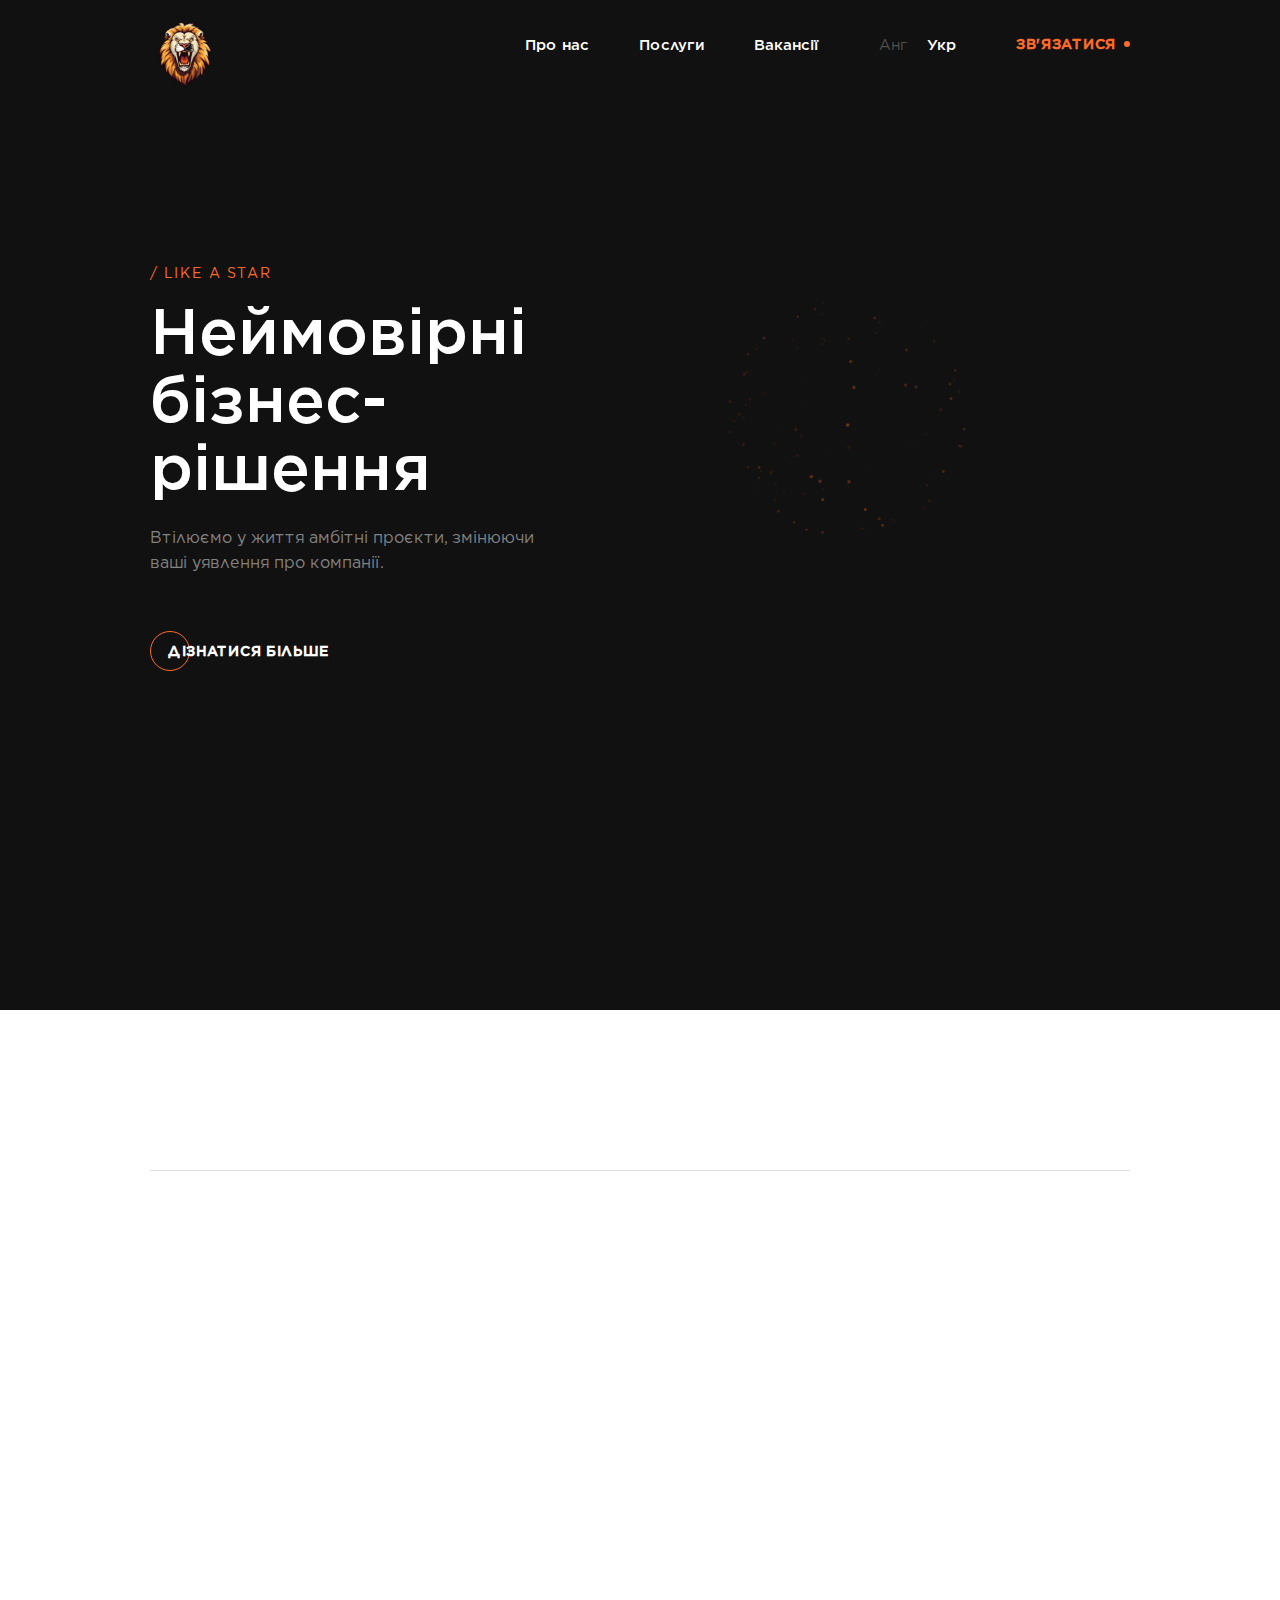
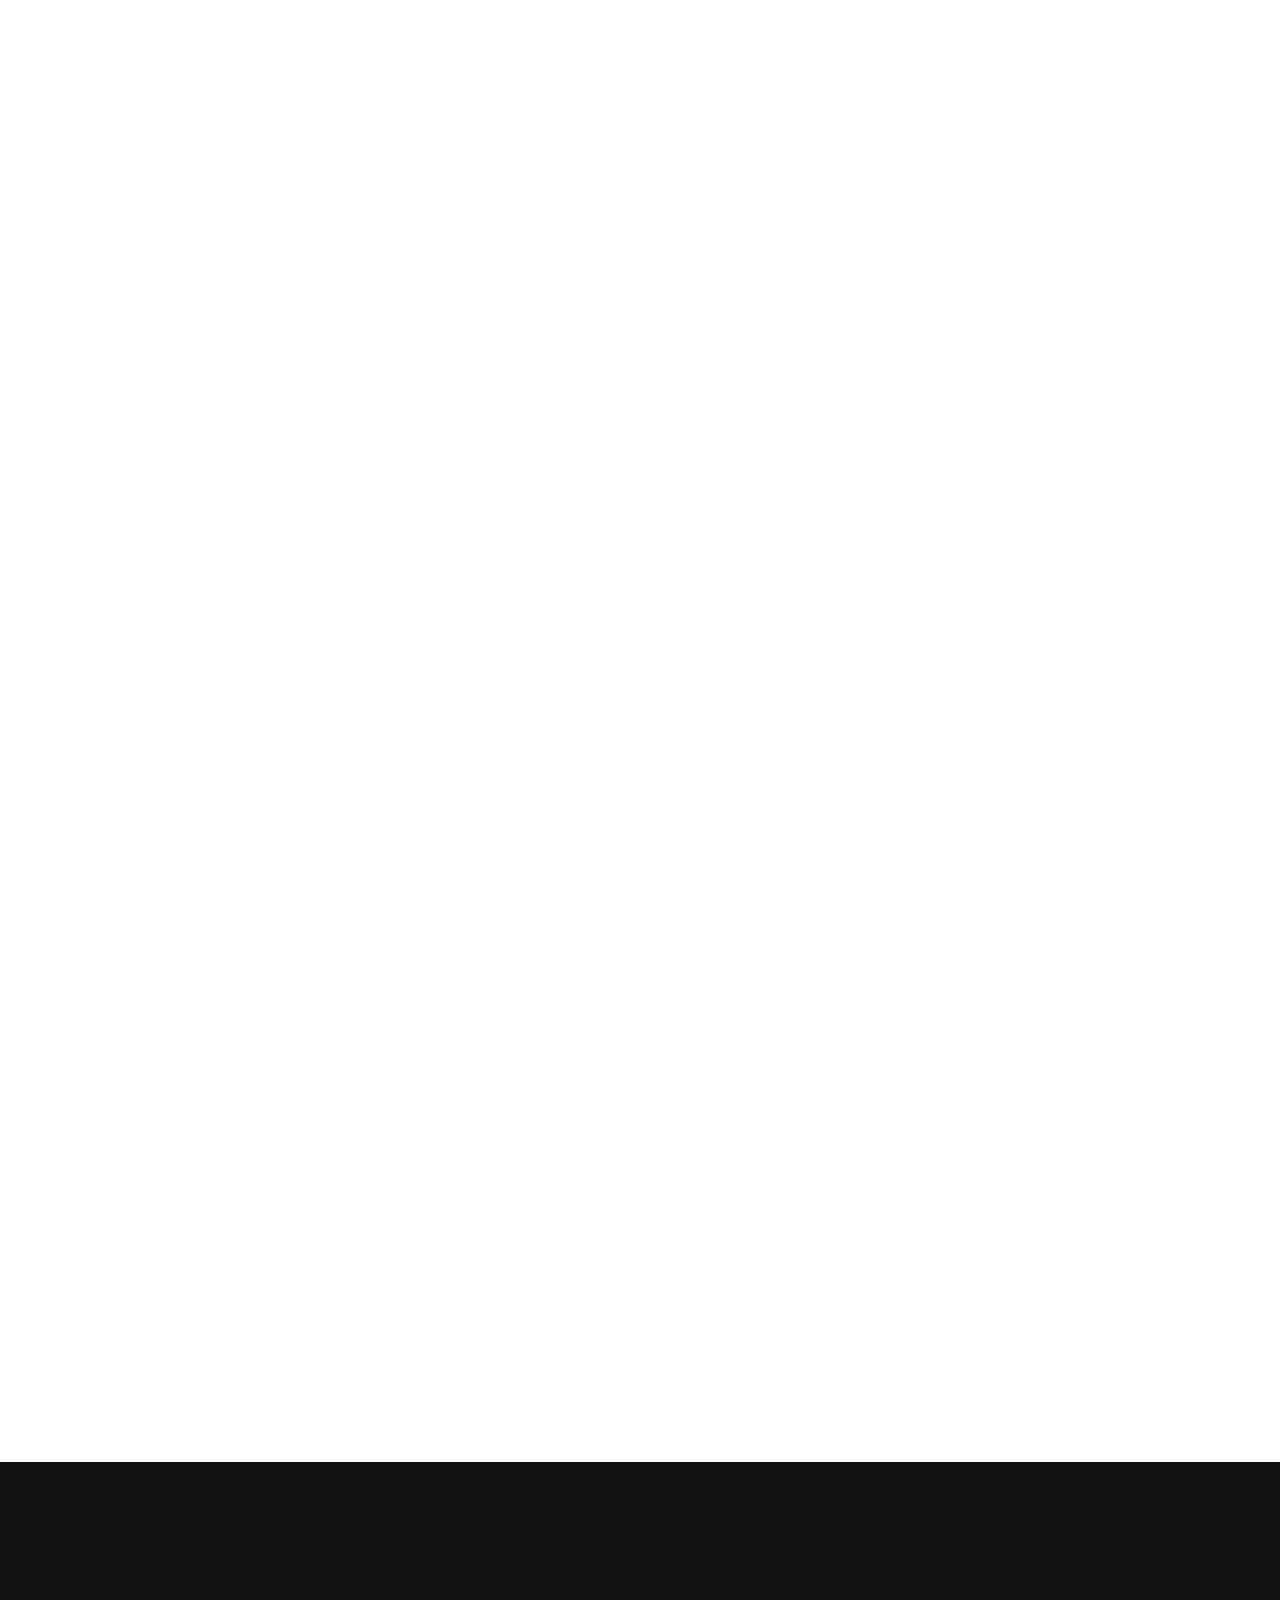
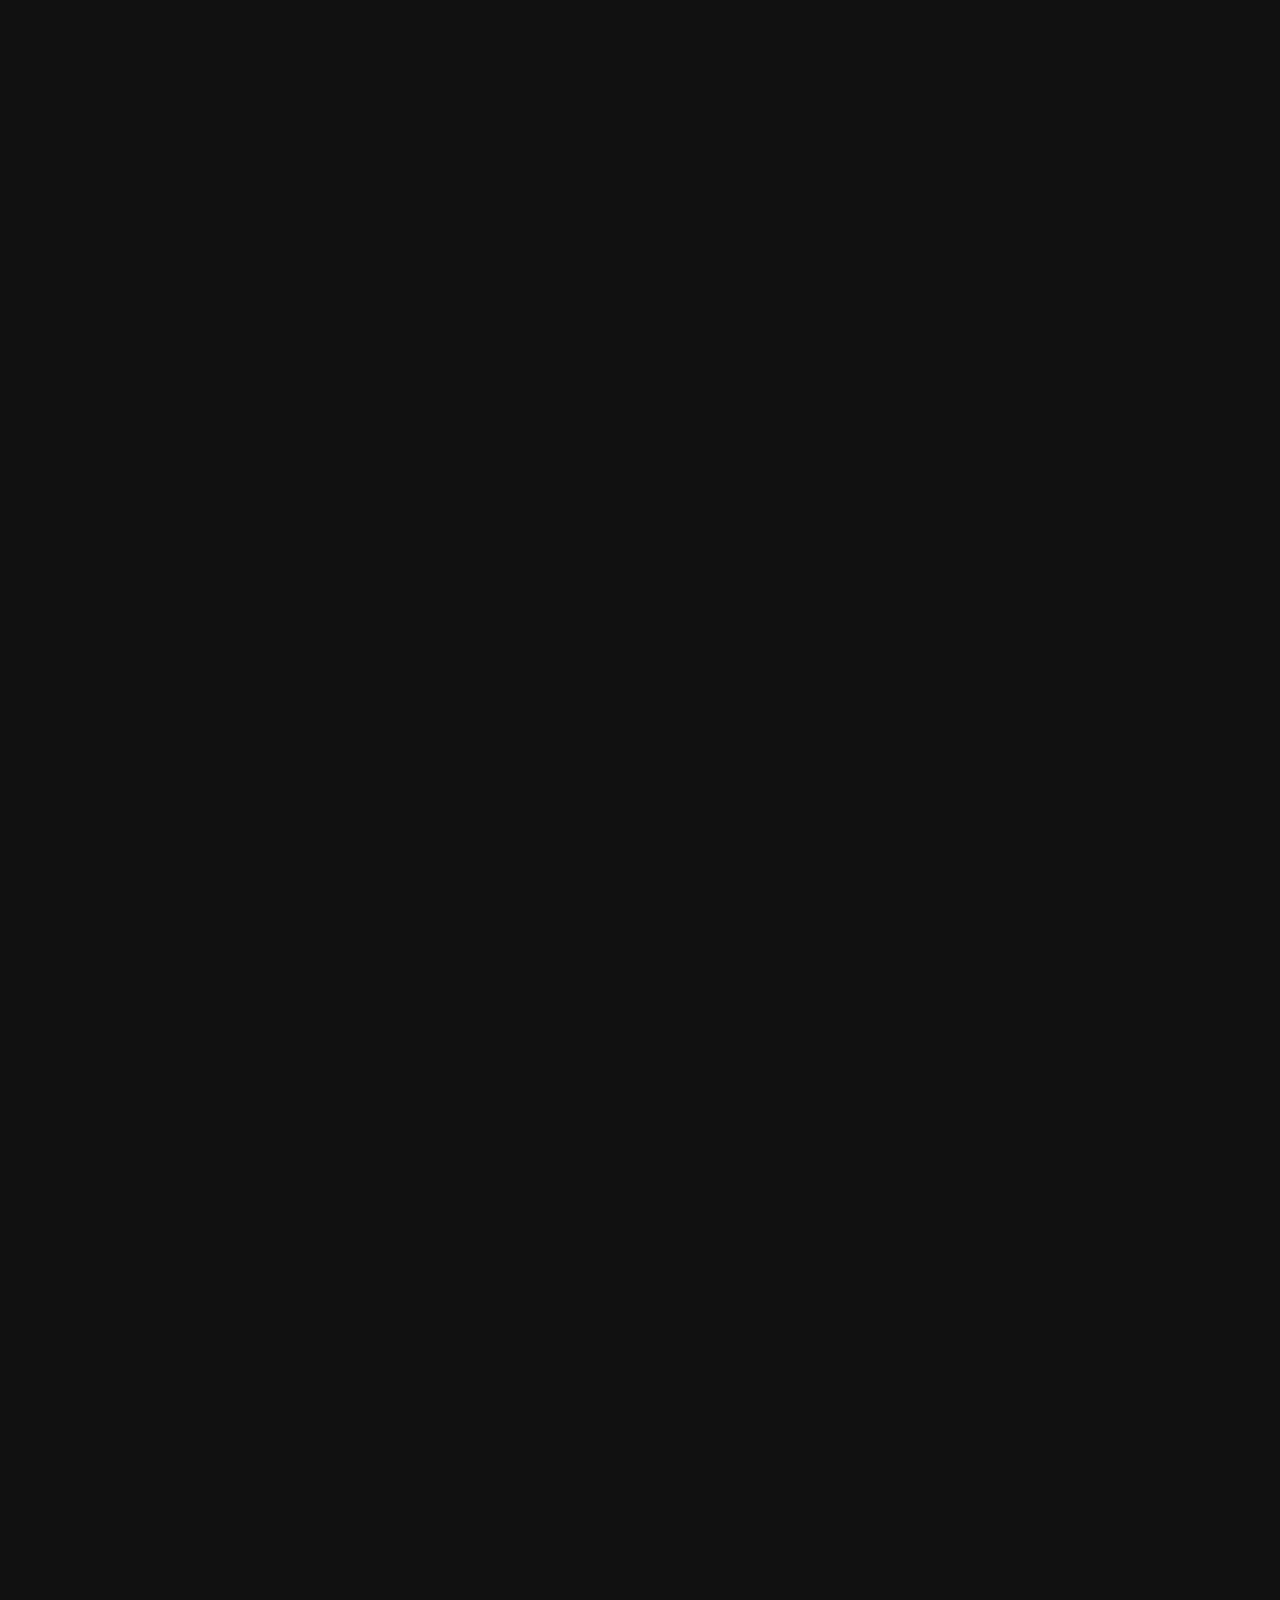
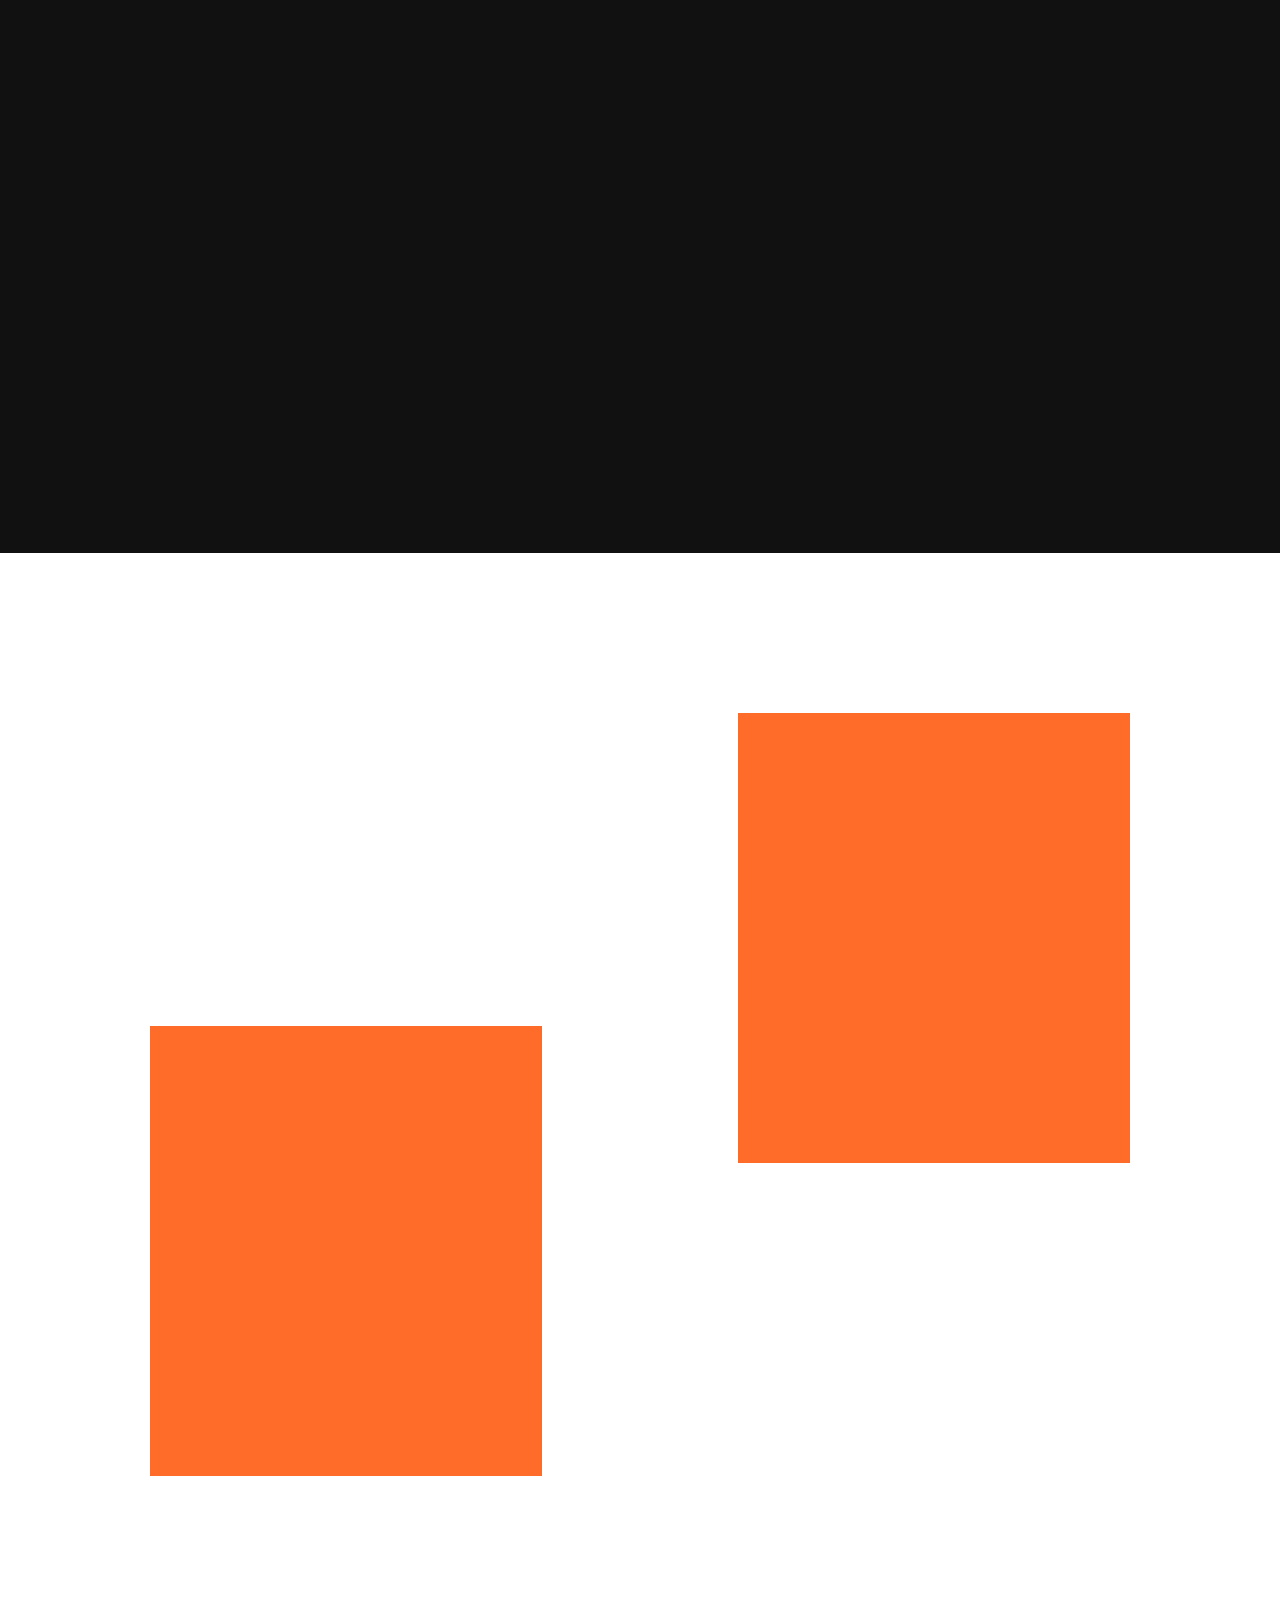
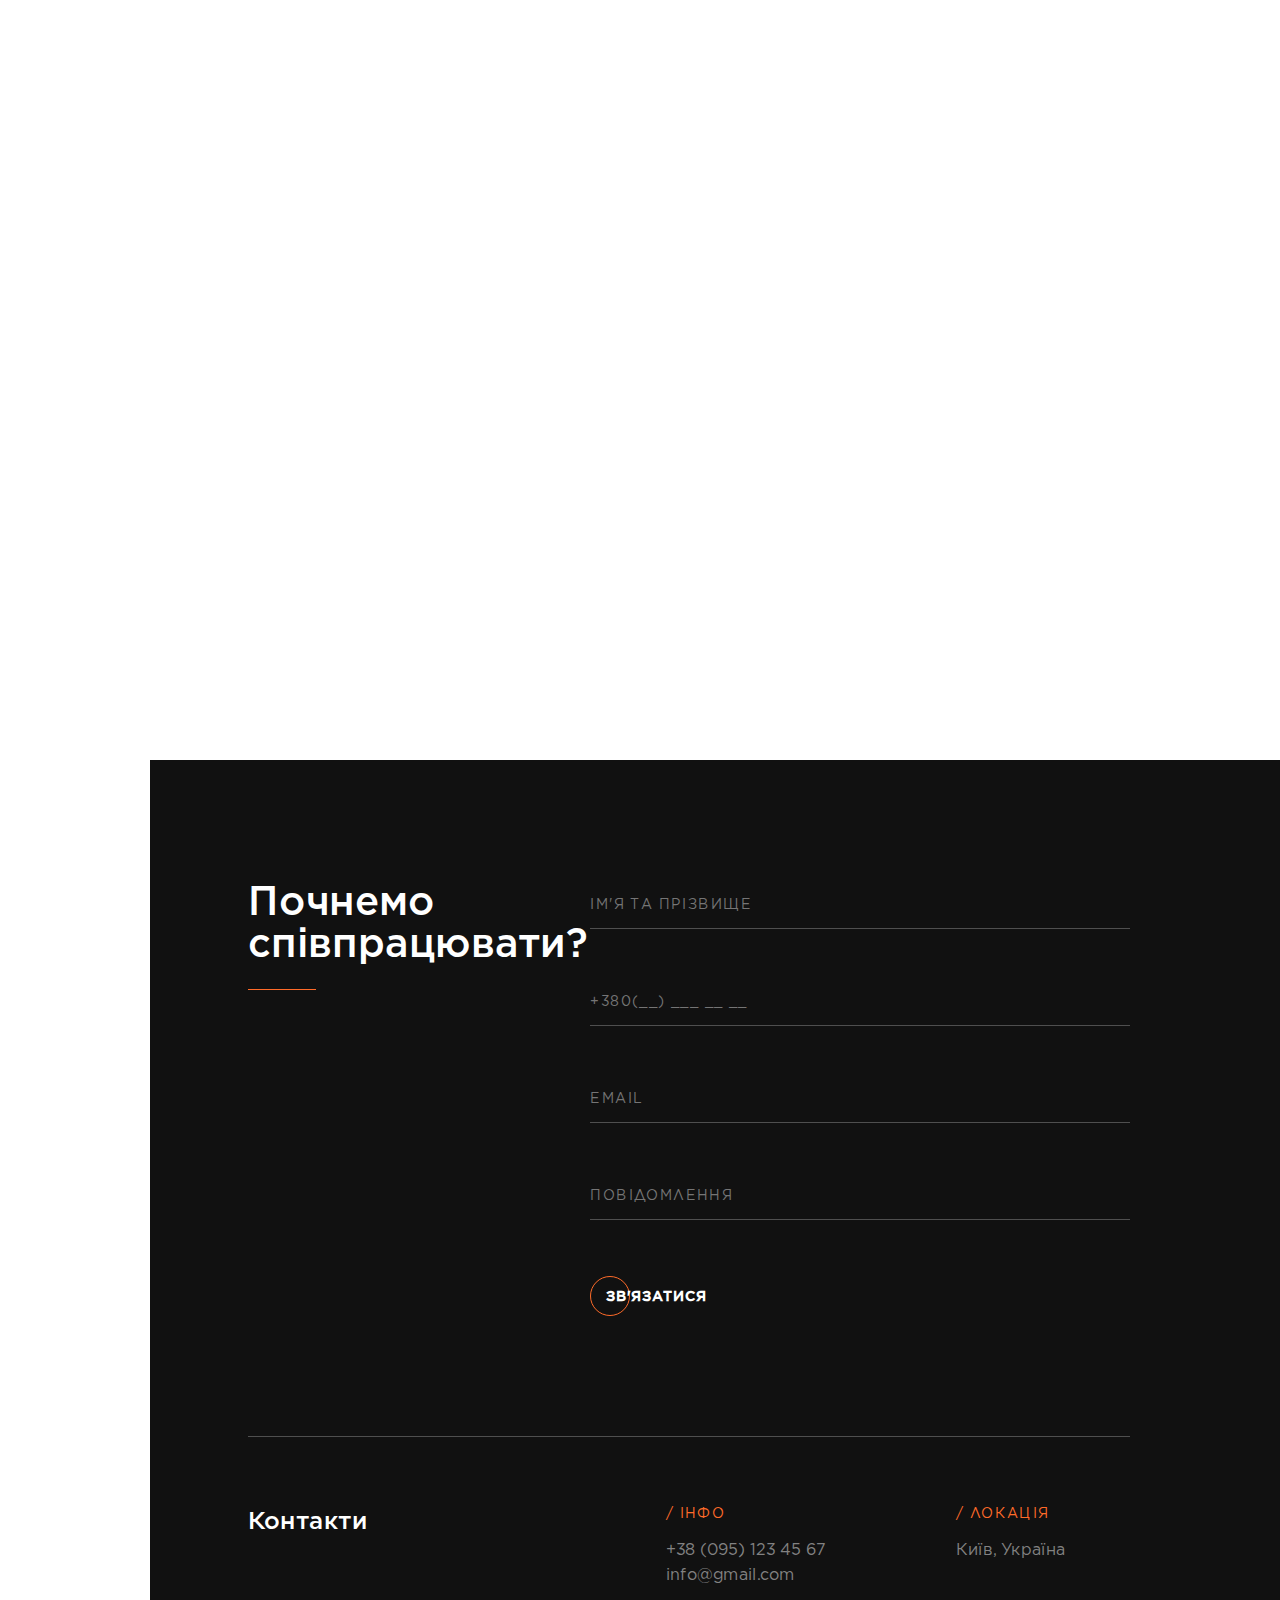
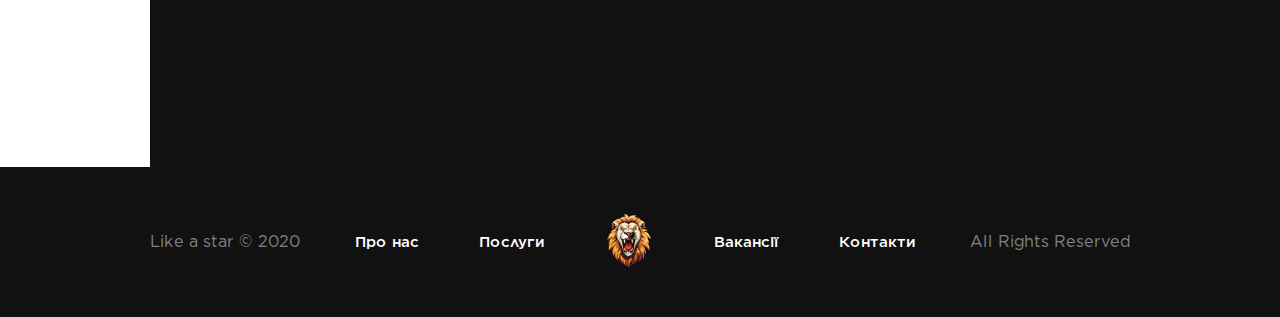
==== commit da75a45c: "feel test" ====
--- a/index.html
+++ b/index.html
@@ -570,7 +570,7 @@
                   name="message" type="text" required="" value="" onkeyup="checkEmpty()" />
 
                 <div class="button-block contact-button-block btn-link">
-                  <a class="button circle"></a>
+                  <a class="button circle" href="#"></a>
                   <button class="btn-text btn-contact lang trigger" id="submit" type="submit" key="contact-btn-lang"
                     value="связаться" disabled="disabled">ЗВ'ЯЗАТИСЯ</button>
                 </div>
@@ -651,7 +651,7 @@
           <h3 class="modal-text modal-prev-text lang" key="modal-thank-lang">Спасибо!</h3>
           <p class="modal-text modal-sub-text lang" key="modal-text-lang">Ваше сообщение успешно отправлено</p>
           <div class="button-block btn-link modal-btn-block">
-            <a class="button circle"></a>
+            <a class="button circle" href="#"></a>
             <a class="btn-vacancy-text btn-contact lang" value="" key="modal-btn-lang" href="./">на главную
             </a>
           </div>
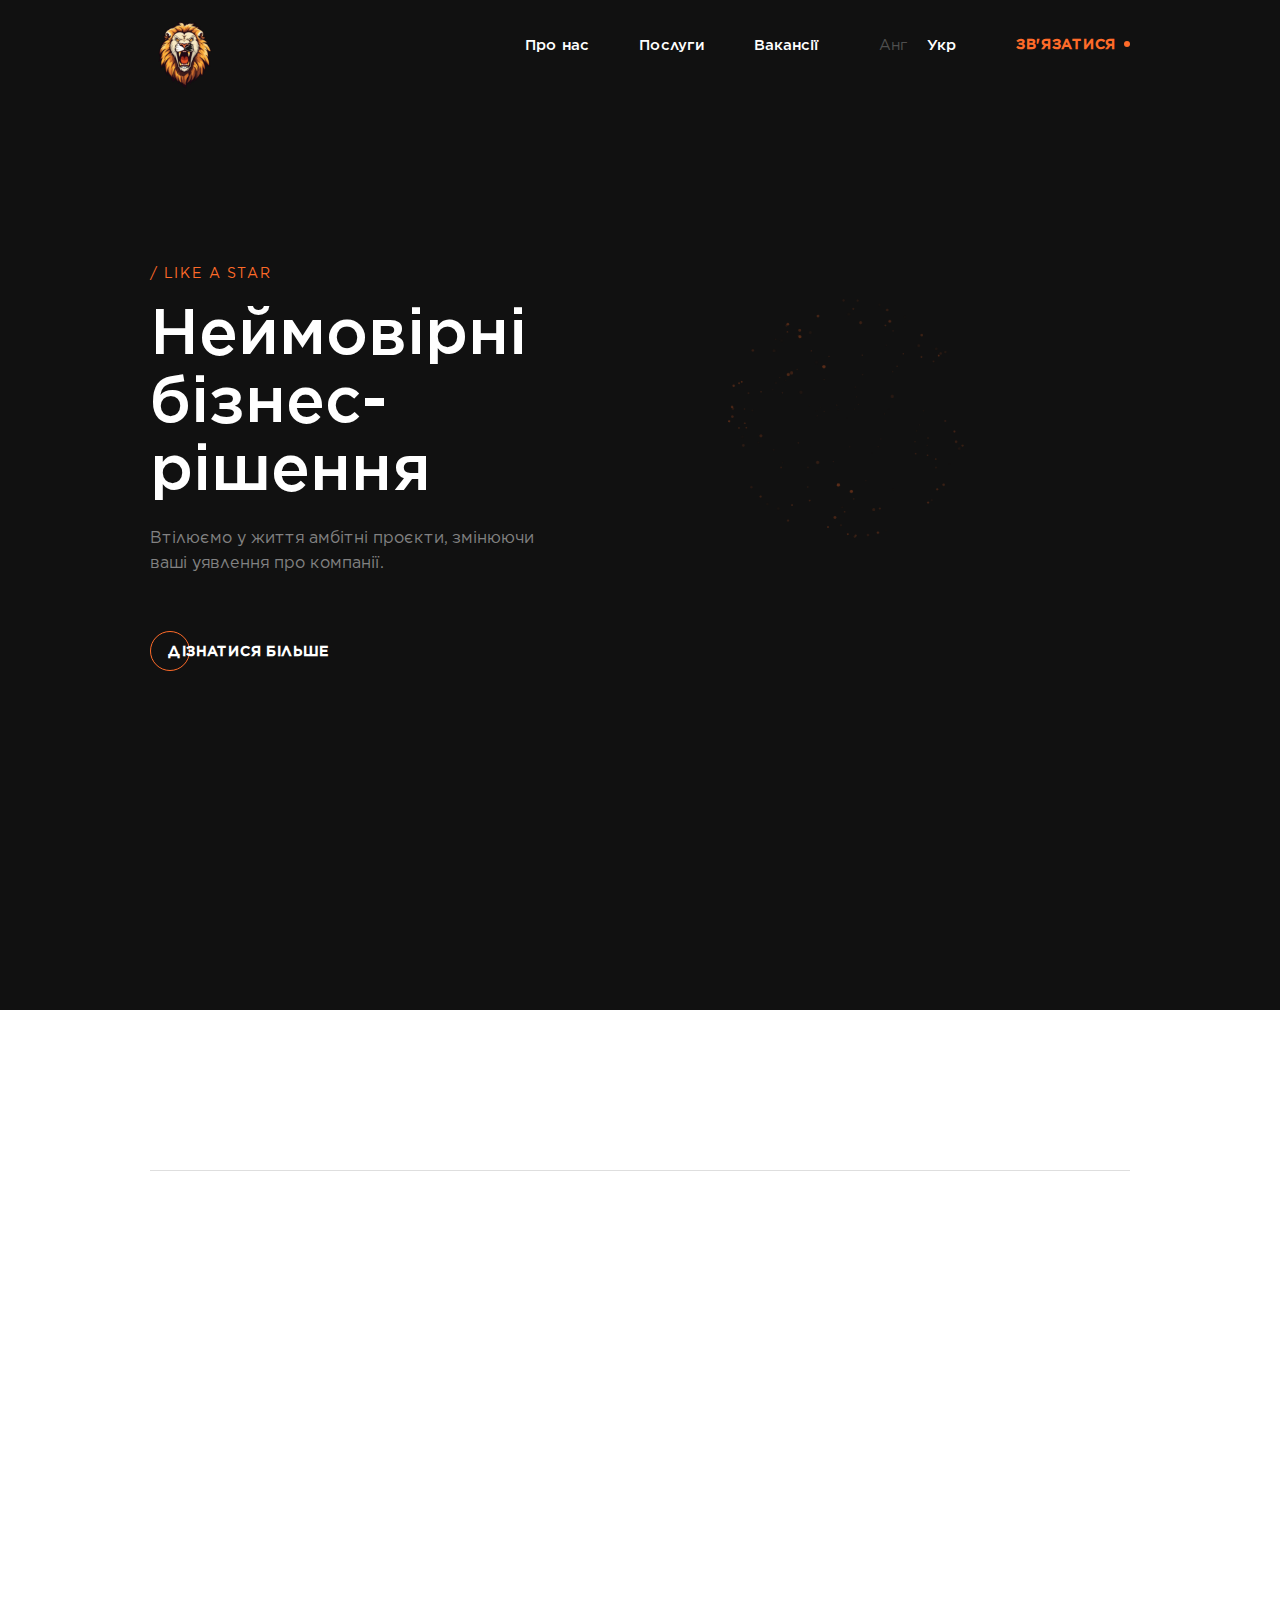
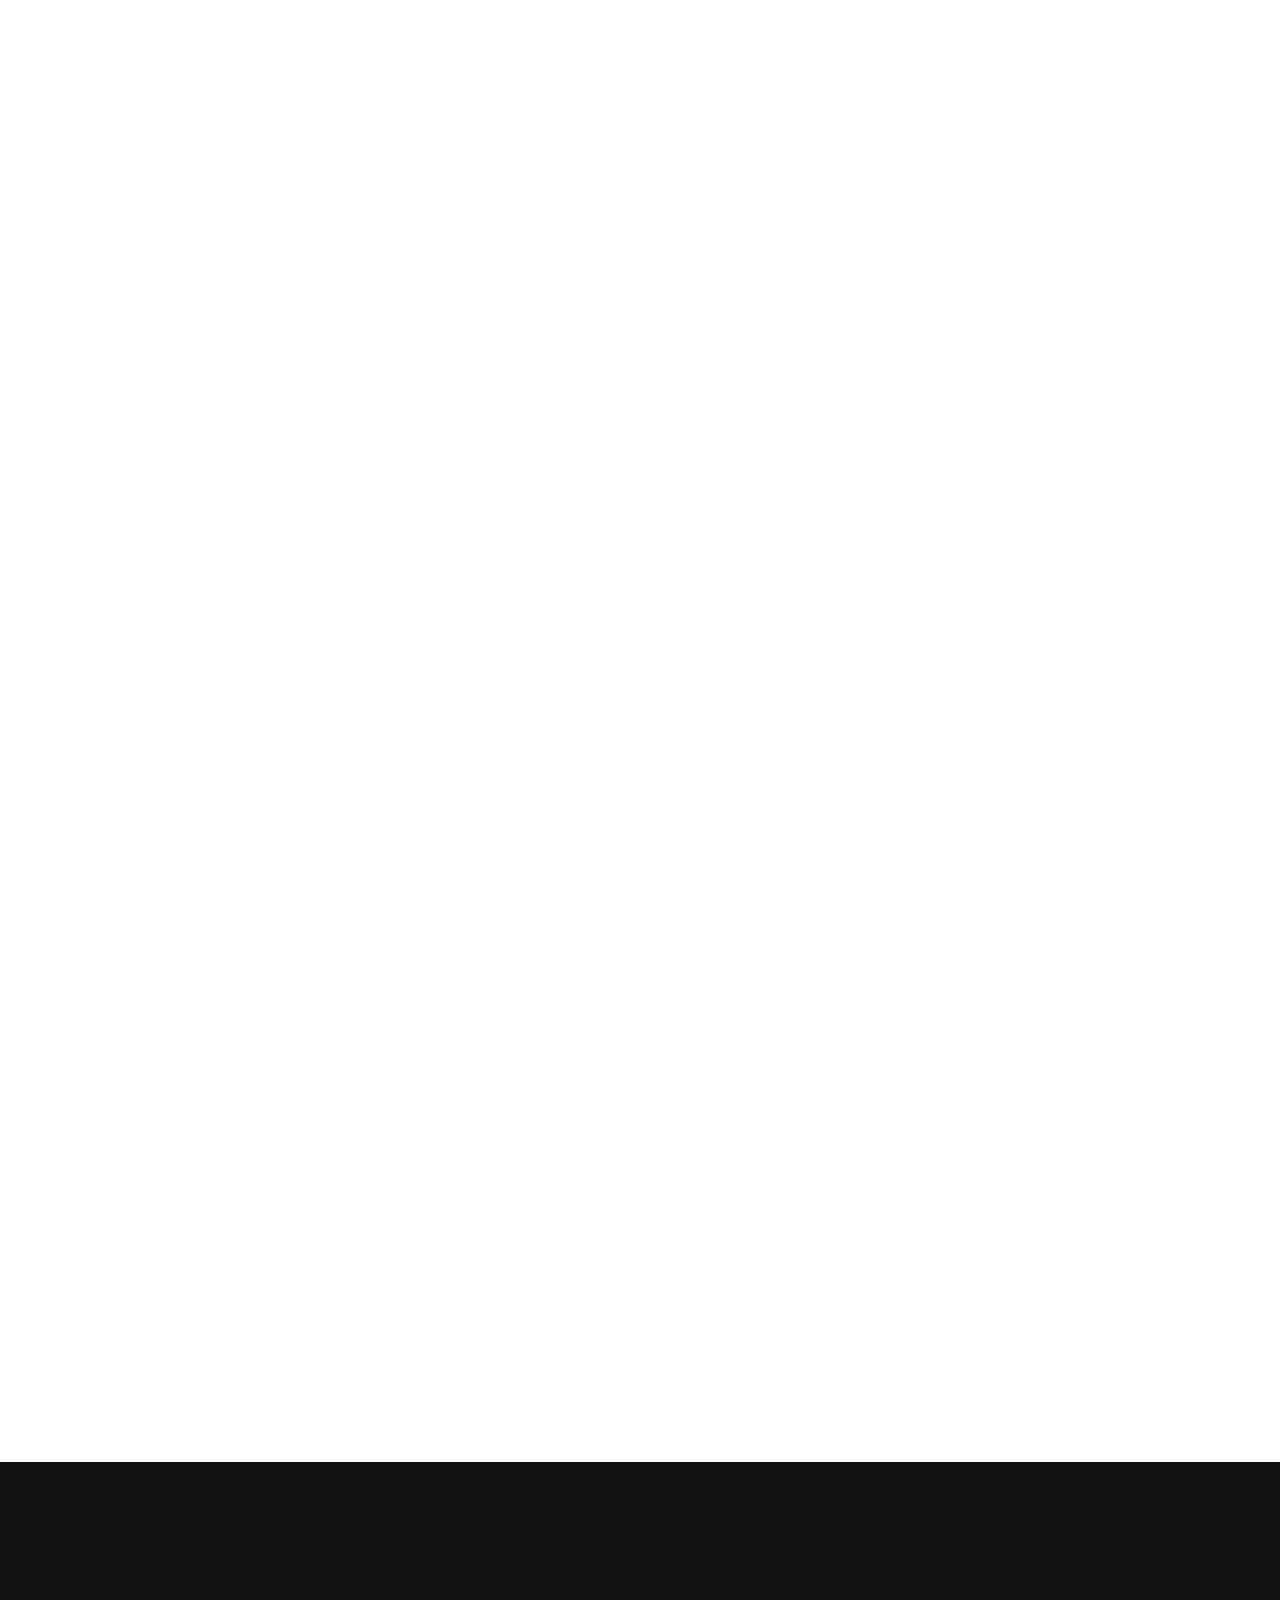
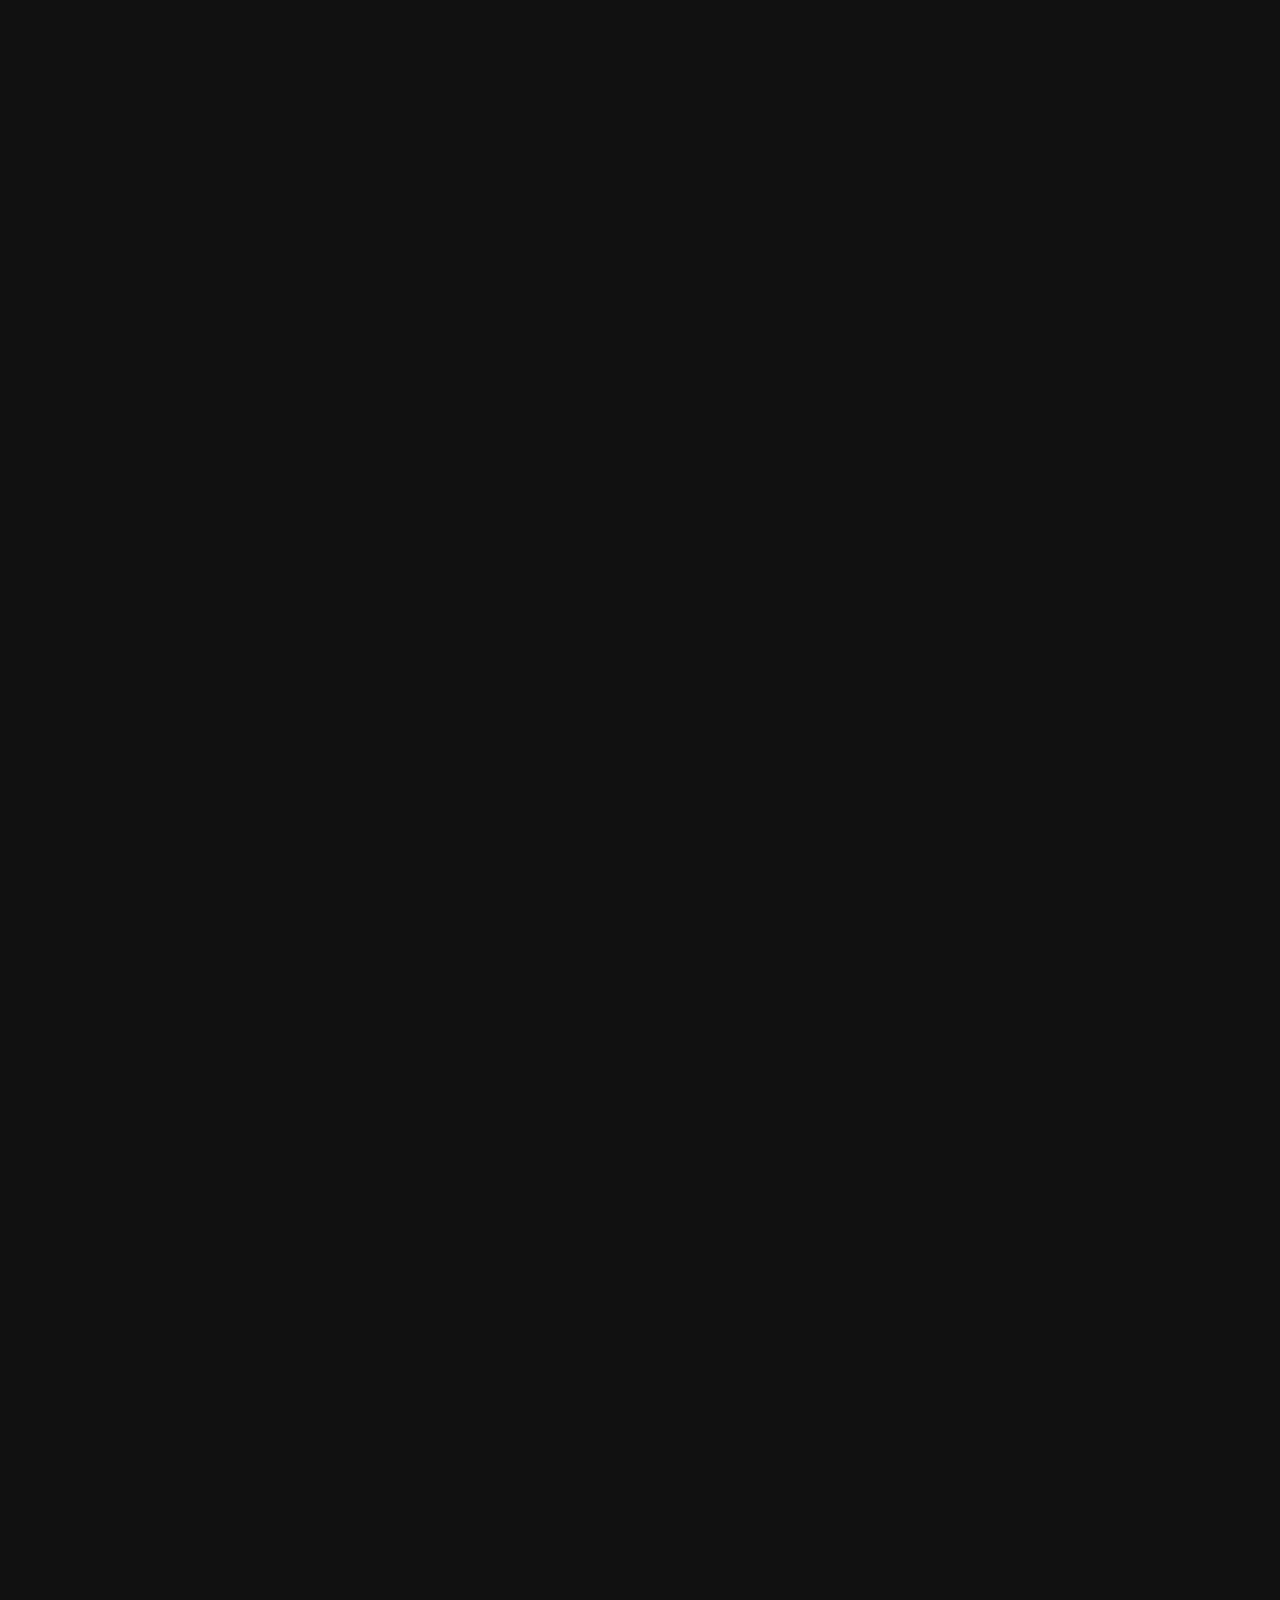
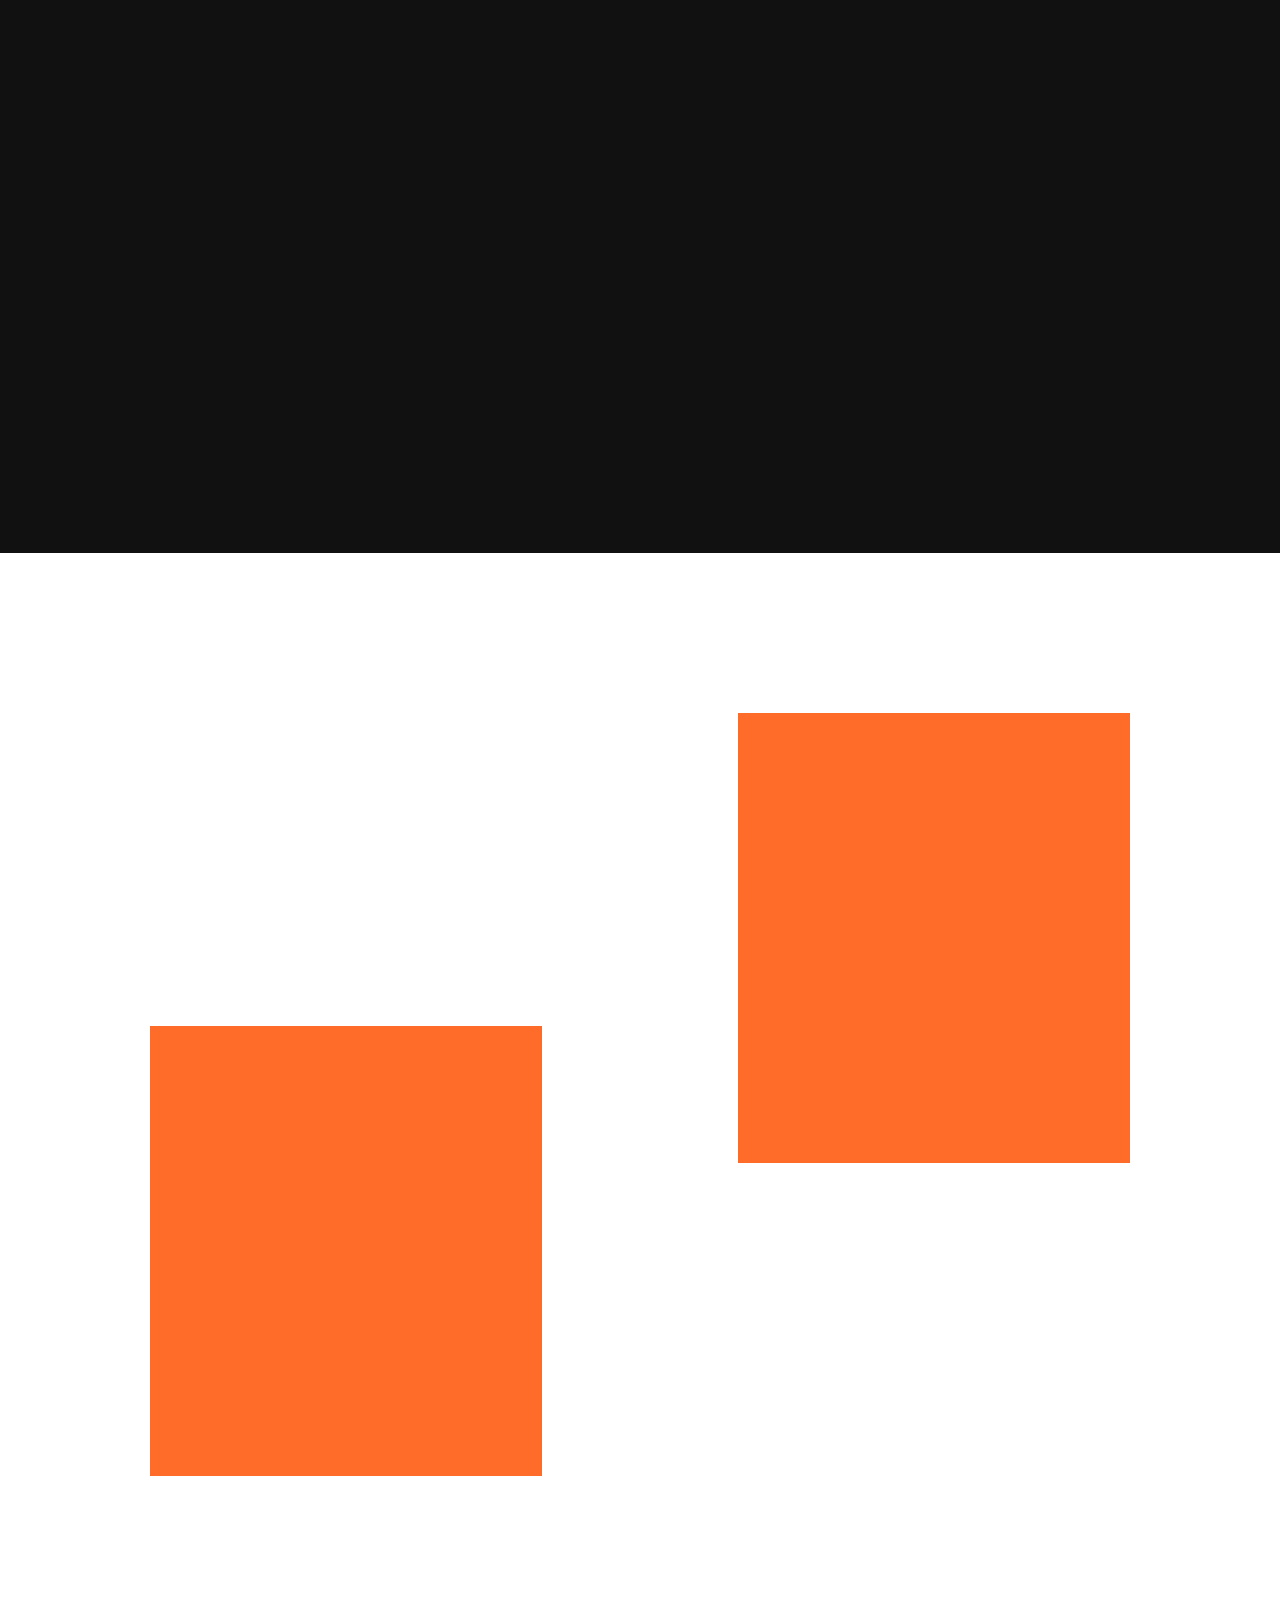
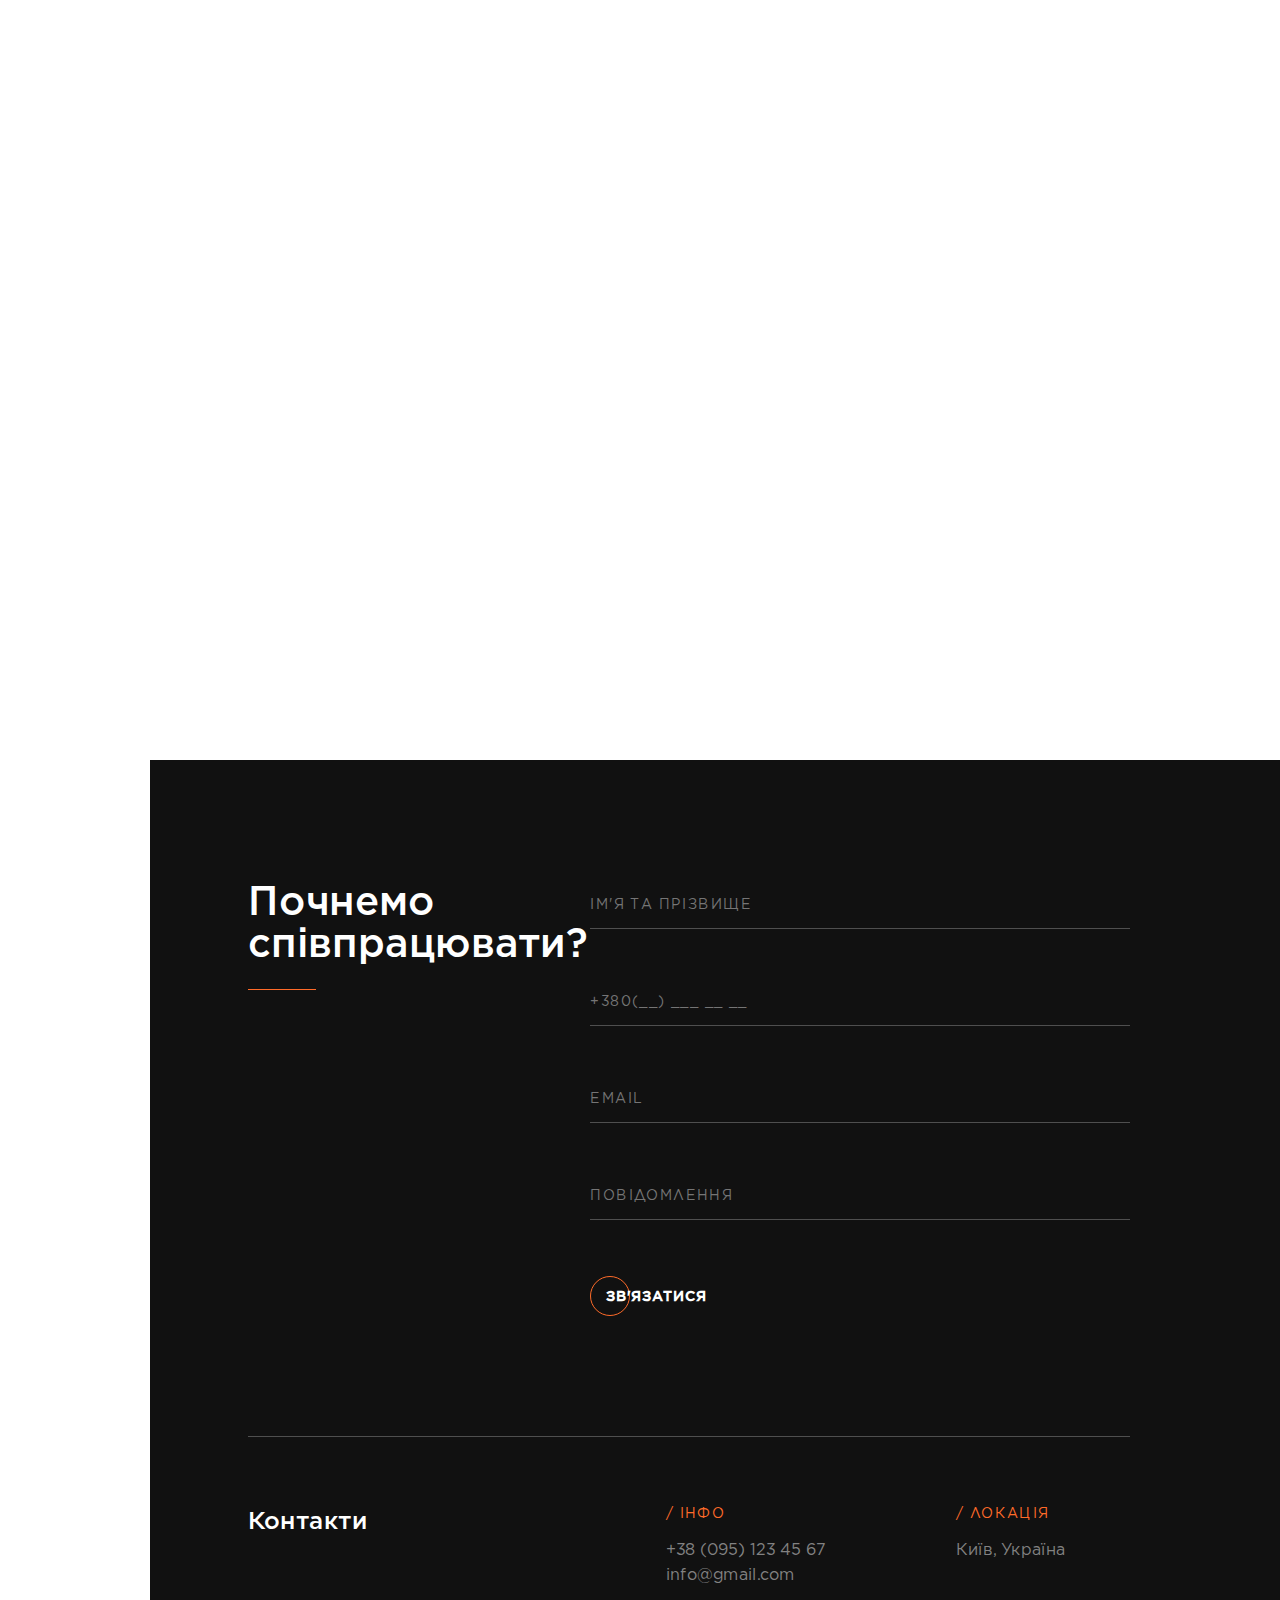
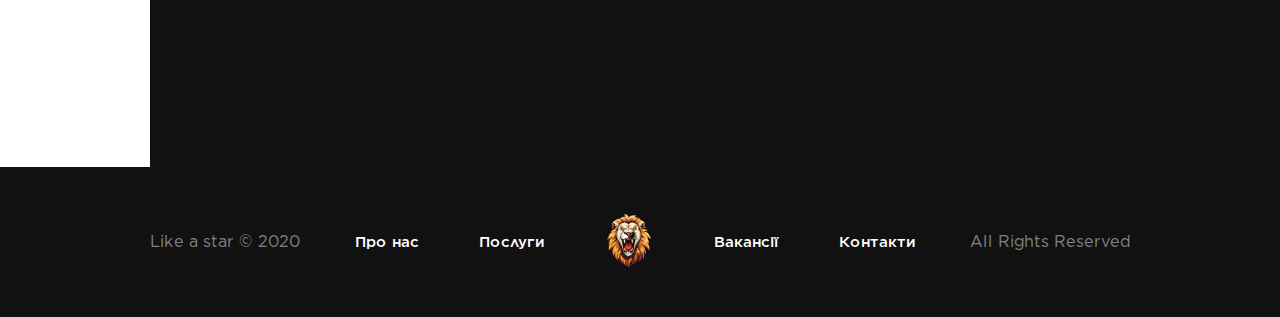
==== commit c08d1fc4: "more test" ====
--- a/index.html
+++ b/index.html
@@ -24,6 +24,7 @@
   <script type="text/javascript" src="js/jquery-3.5.1.min.js"></script>
   <script type="text/javascript" src="js/stats.min.js"></script>
   <script type="text/javascript" src="js/gsap.min.js"></script>
+  <link rel="canonical" href="https://shatunbabai.github.io/feellikeastar/">
   <meta name="description"
     content="Ми створюємо бренд, який витримає випробування часом та зможе представляти компанію впродовж років">
 
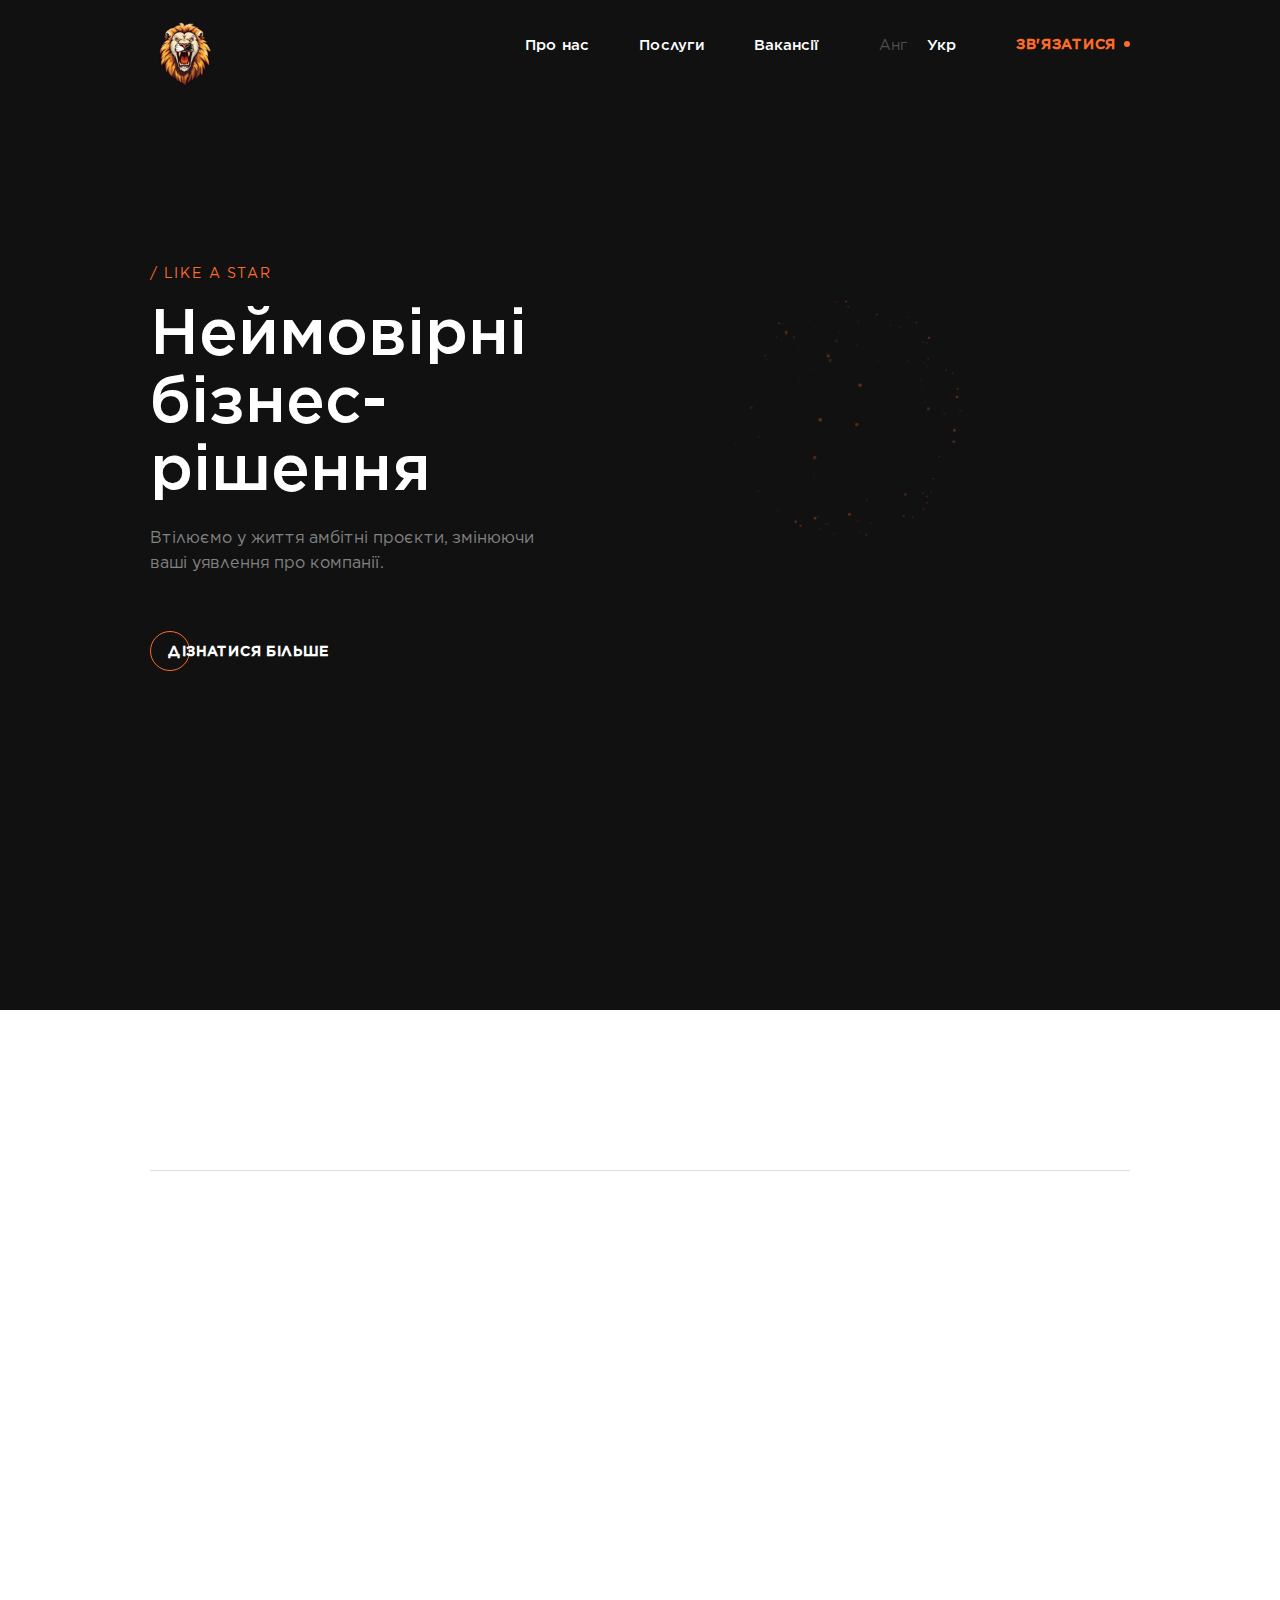
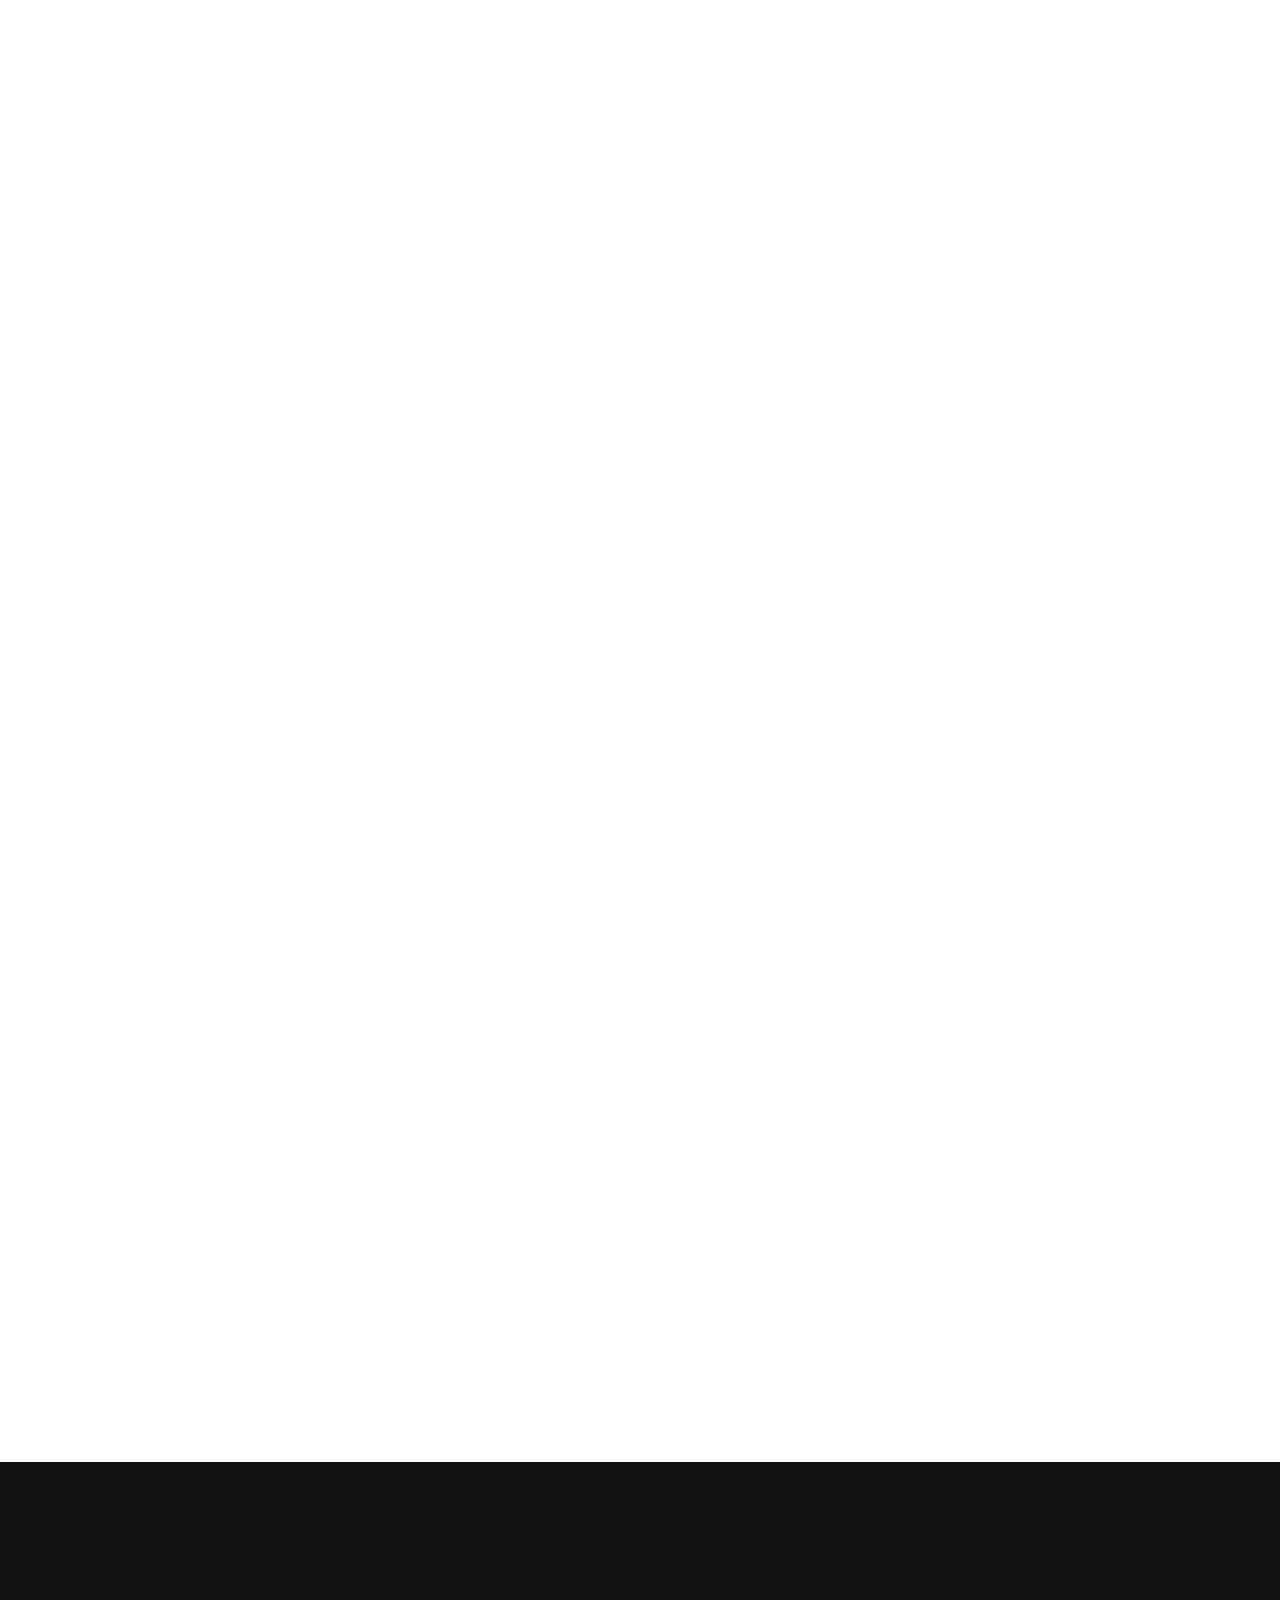
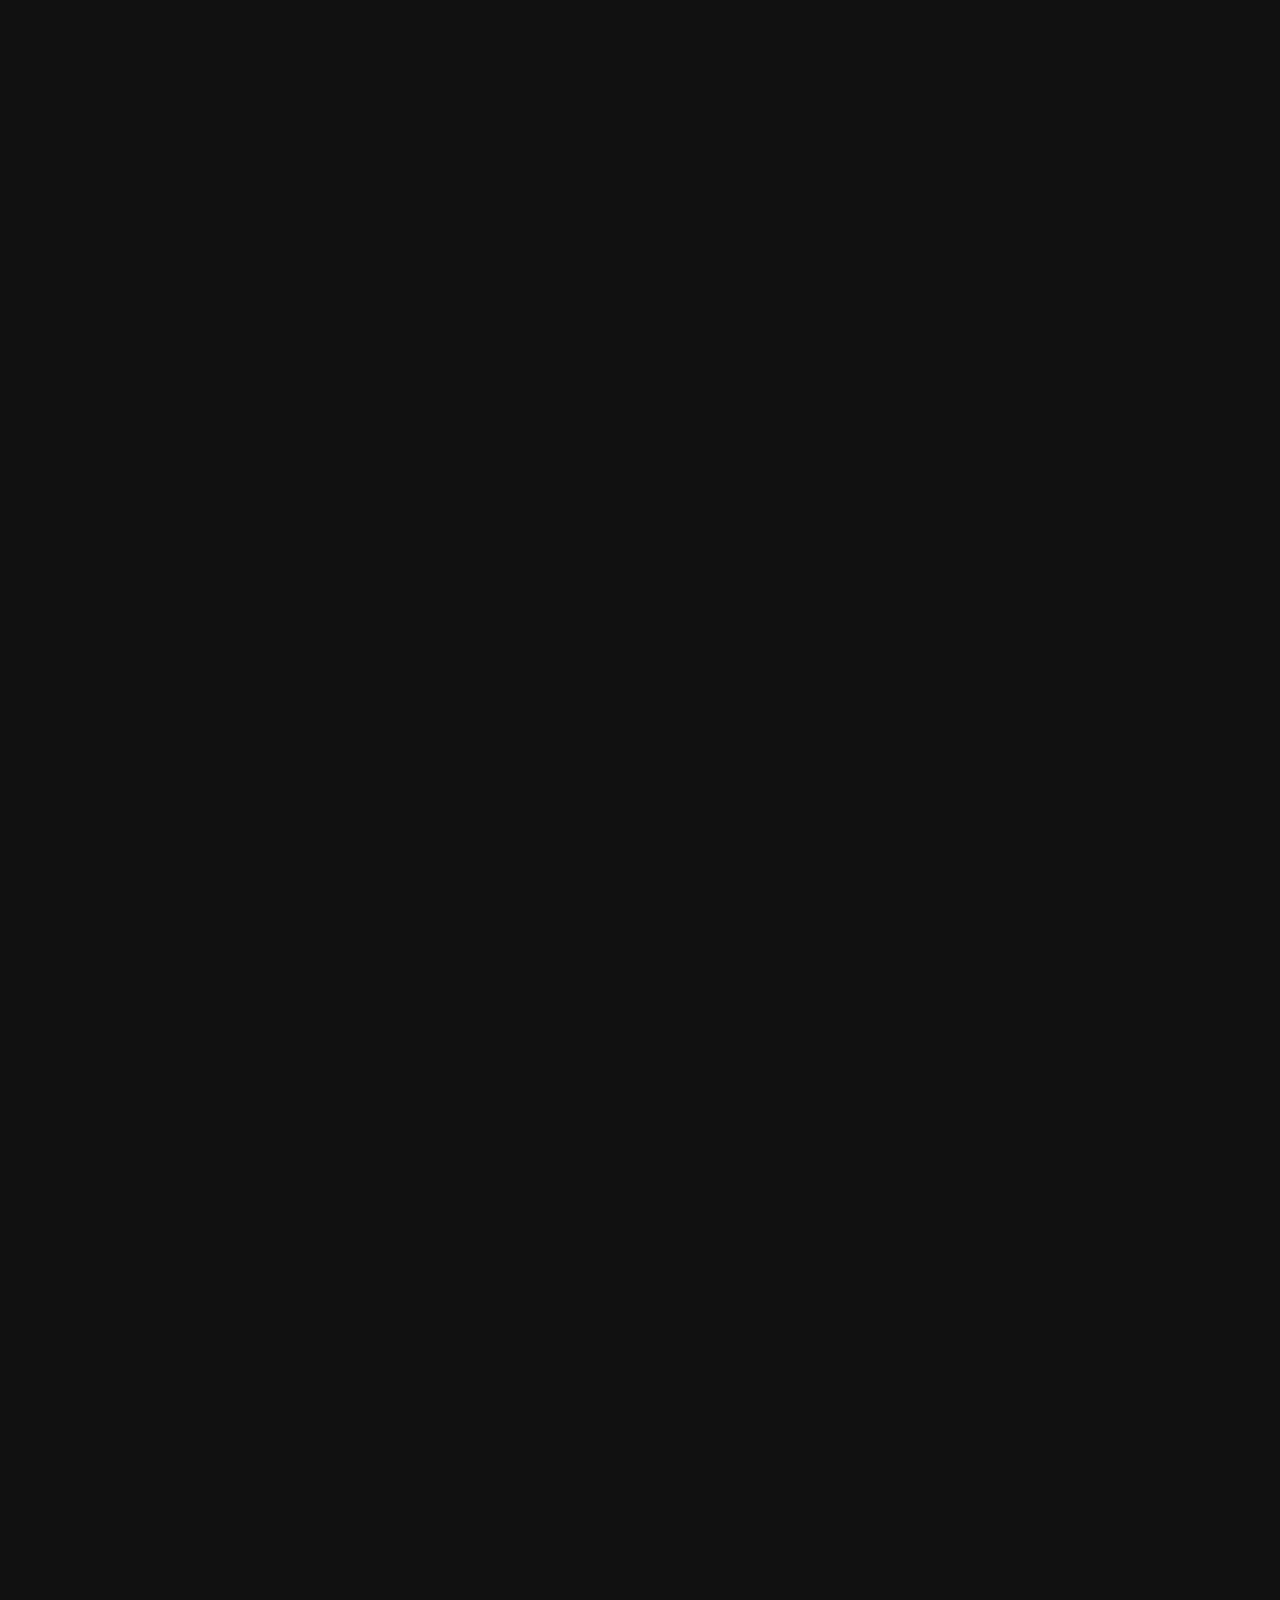
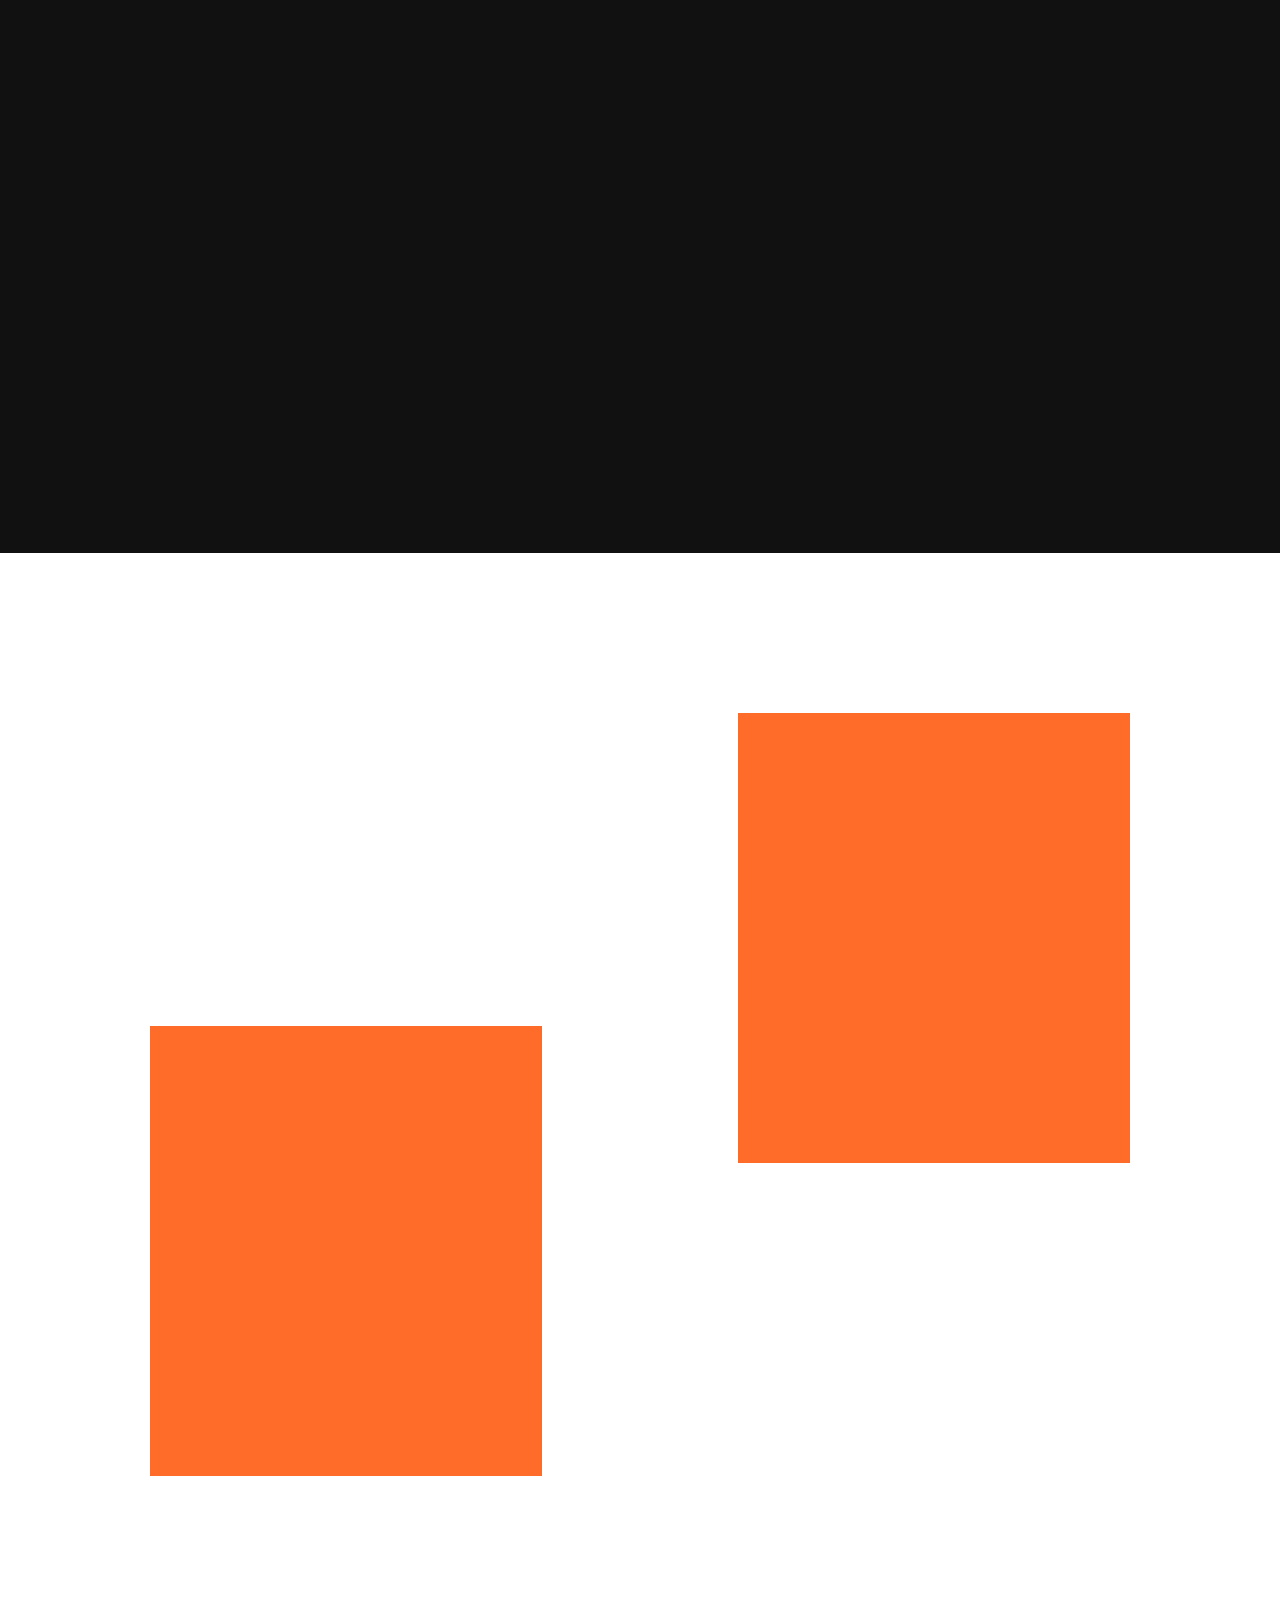
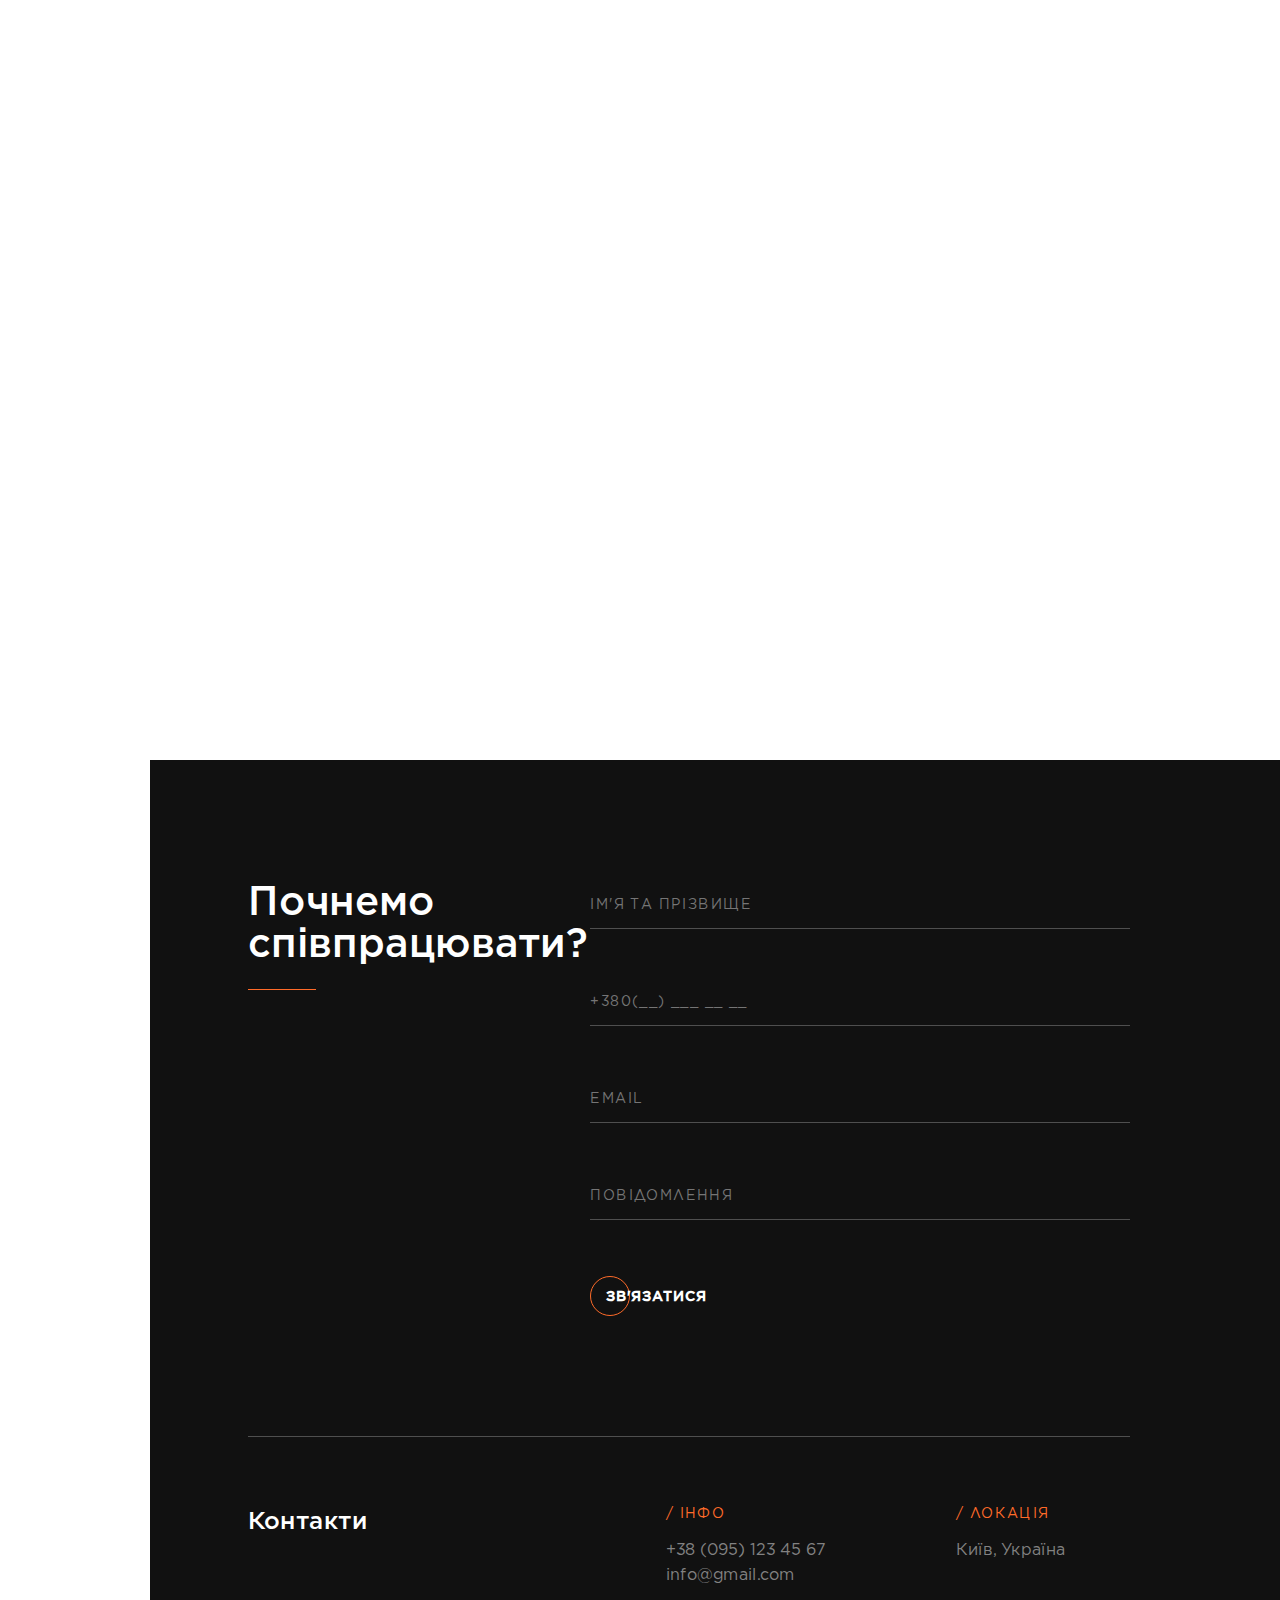
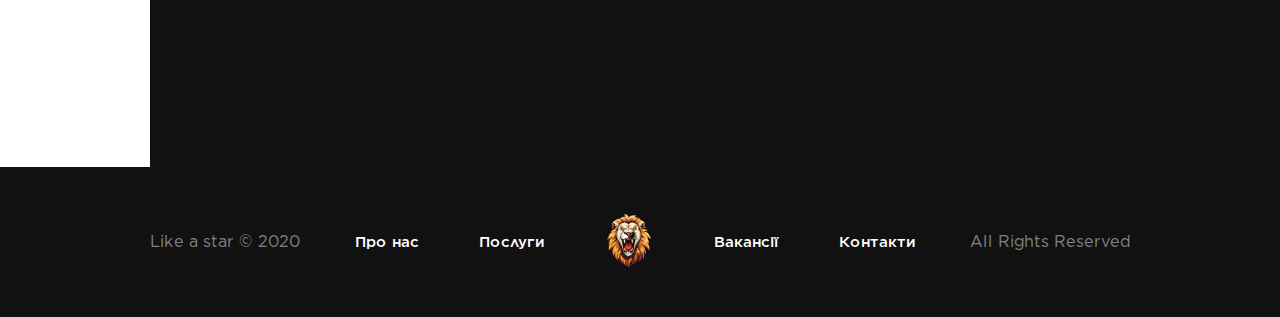
==== commit 2c8f7191: "change from task" ====
--- a/index.html
+++ b/index.html
@@ -21,9 +21,7 @@
   <link rel="apple-touch-icon" sizes="144x144" href="/apple-touch-icon-144x144.png" />
   <link rel="apple-touch-icon" sizes="152x152" href="/apple-touch-icon-152x152.png" />
   <link rel="apple-touch-icon" sizes="180x180" href="/apple-touch-icon-180x180.png" />
-  <script type="text/javascript" src="js/jquery-3.5.1.min.js"></script>
-  <script type="text/javascript" src="js/stats.min.js"></script>
-  <script type="text/javascript" src="js/gsap.min.js"></script>
+
   <link rel="canonical" href="https://shatunbabai.github.io/feellikeastar/">
   <meta name="description"
     content="Ми створюємо бренд, який витримає випробування часом та зможе представляти компанію впродовж років">
@@ -48,24 +46,27 @@
     content="https://static.tildacdn.com/tild3330-3830-4634-b533-666664343635/Frame_339717.png" />
   <meta name="robots" content="index,follow">
   <script type="application/ld+json">
-        {
-          "@context": "https://schema.org",
-          "@type": "Corporation",
-          "name": "Like a Star",
-          "alternateName": "Feel like a Star",
-          "url": "https://shatunbabai.github.io/feellikeastar/",
-          "logo": "https://shatunbabai.github.io/feellikeastar/assets/img/logo.webp",
-          "contactPoint": {
-            "@type": "ContactPoint",
-            "telephone": "+380951234567",
-            "contactType": "customer service",
-            "contactOption": "TollFree",
-            "areaServed": "UA",
-            "availableLanguage": "Ukrainian"
-          },
-          "sameAs": "https://shatunbabai.github.io/feellikeastar/"
-        }
-        </script>
+    {
+      "@context": "https://schema.org",
+      "@type": "Corporation",
+      "name": "Like a Star",
+      "alternateName": "Feel like a Star",
+      "url": "https://shatunbabai.github.io/feellikeastar/",
+      "logo": "https://shatunbabai.github.io/feellikeastar/assets/img/logo.webp",
+      "contactPoint": {
+        "@type": "ContactPoint",
+        "telephone": "+380951234567",
+        "contactType": "customer service",
+        "contactOption": "TollFree",
+        "areaServed": "UA",
+        "availableLanguage": "Ukrainian"
+      },
+      "sameAs": "https://shatunbabai.github.io/feellikeastar/"
+    }
+    </script>
+  <script type="text/javascript" src="js/jquery-3.5.1.min.js"></script>
+  <script type="text/javascript" src="js/stats.min.js"></script>
+  <script type="text/javascript" src="js/gsap.min.js"></script>
 </head>
 
 <body>
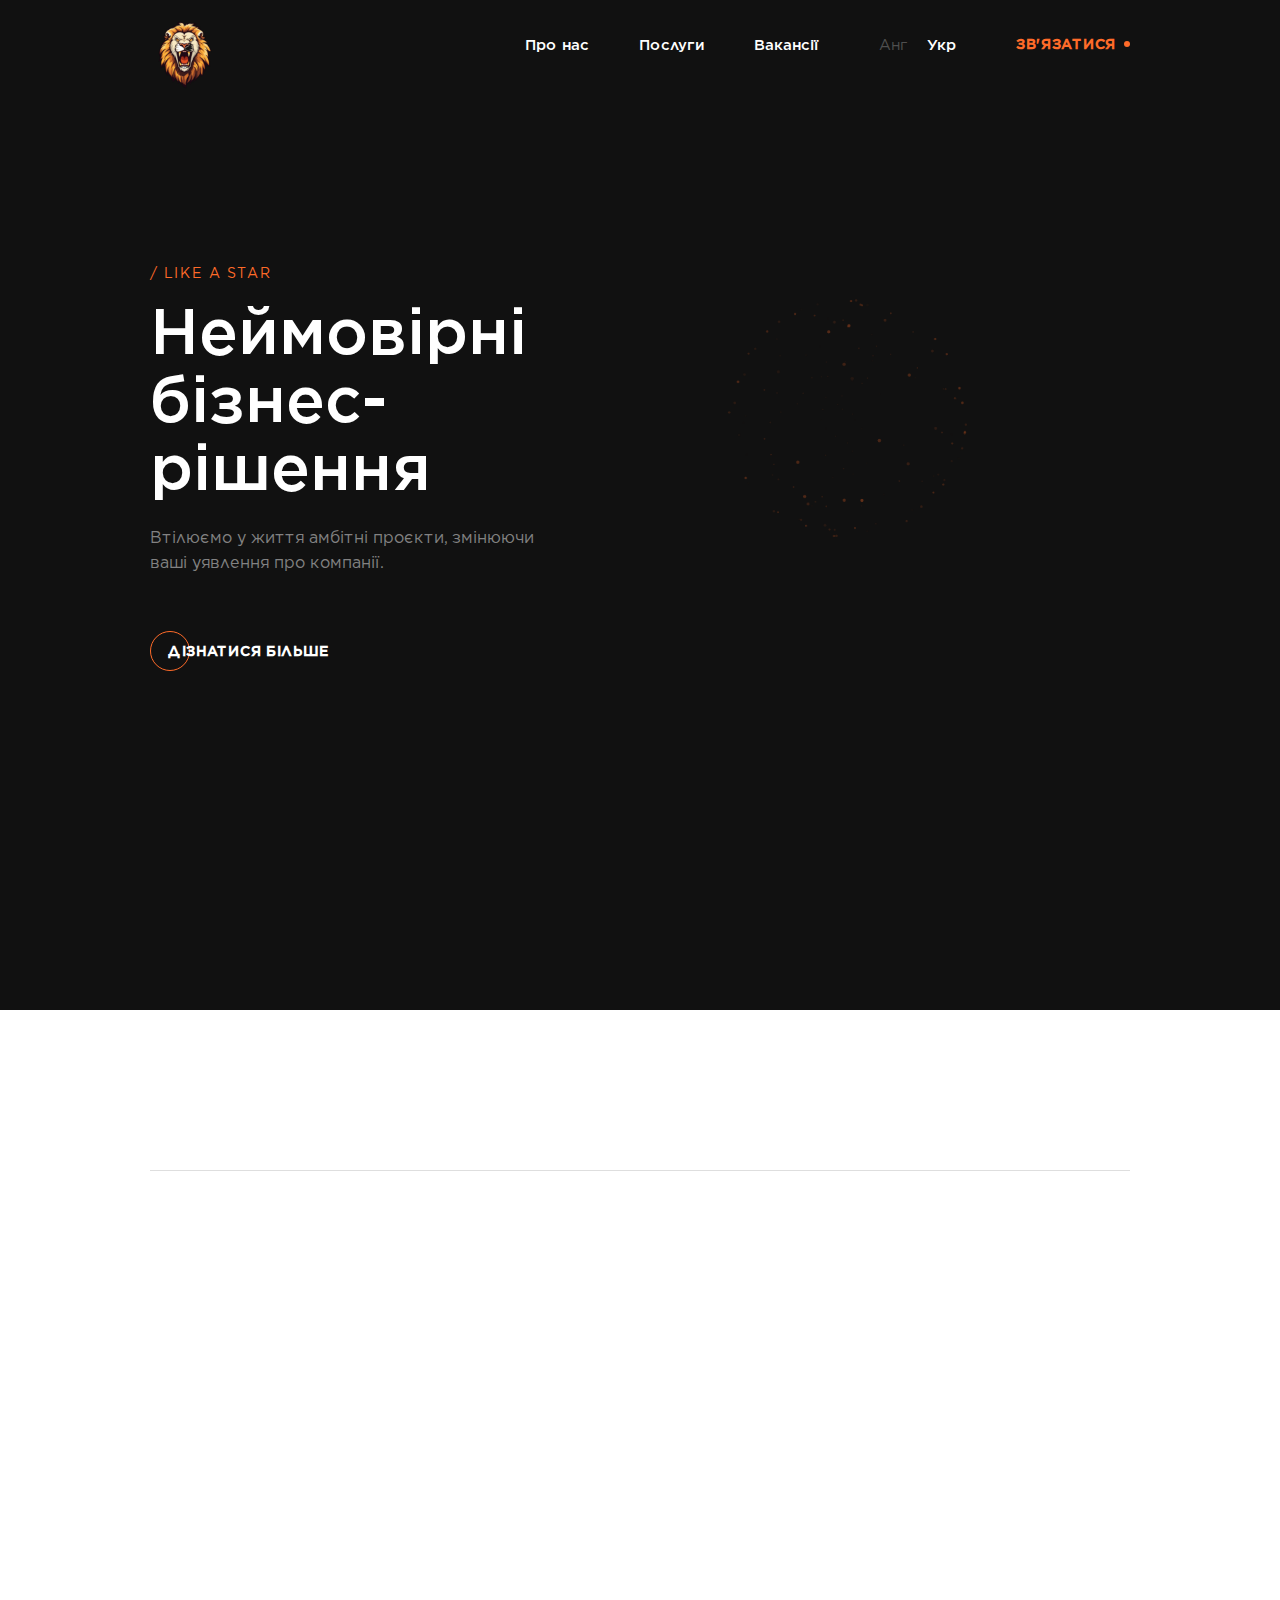
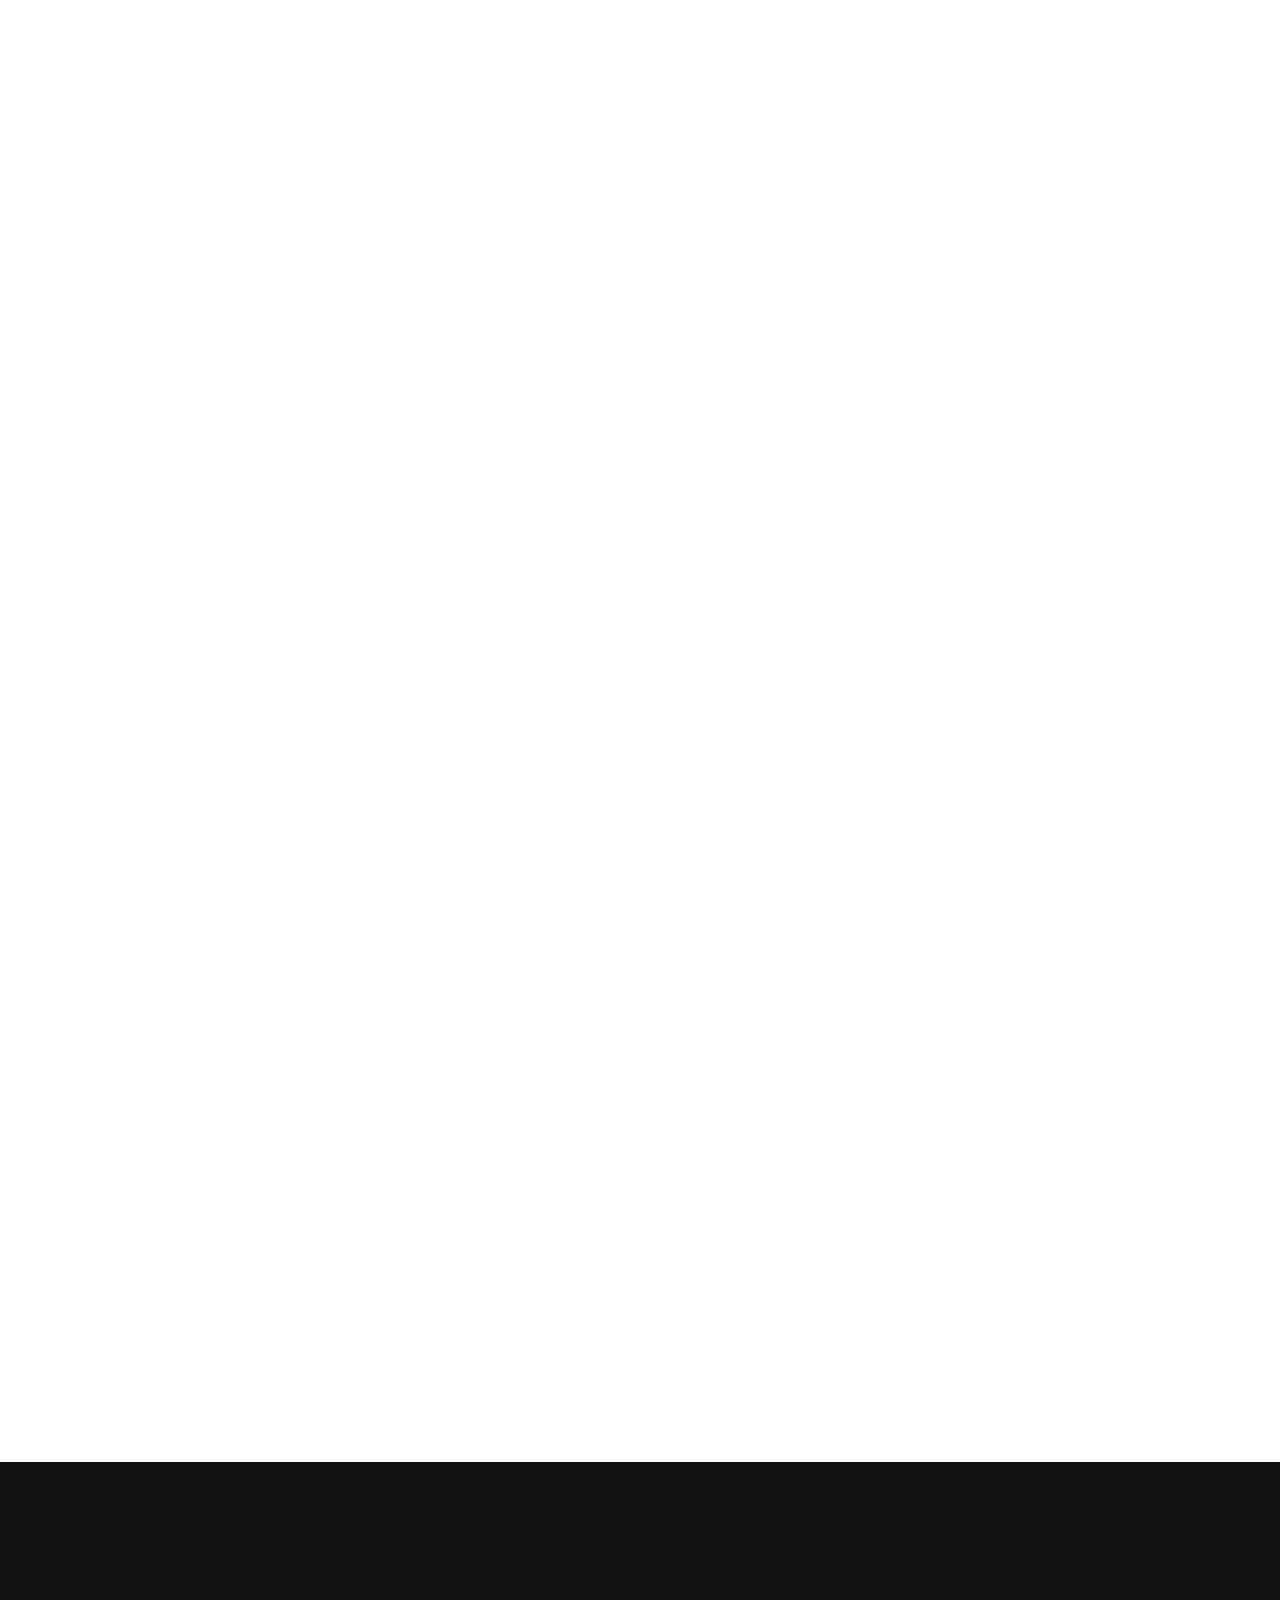
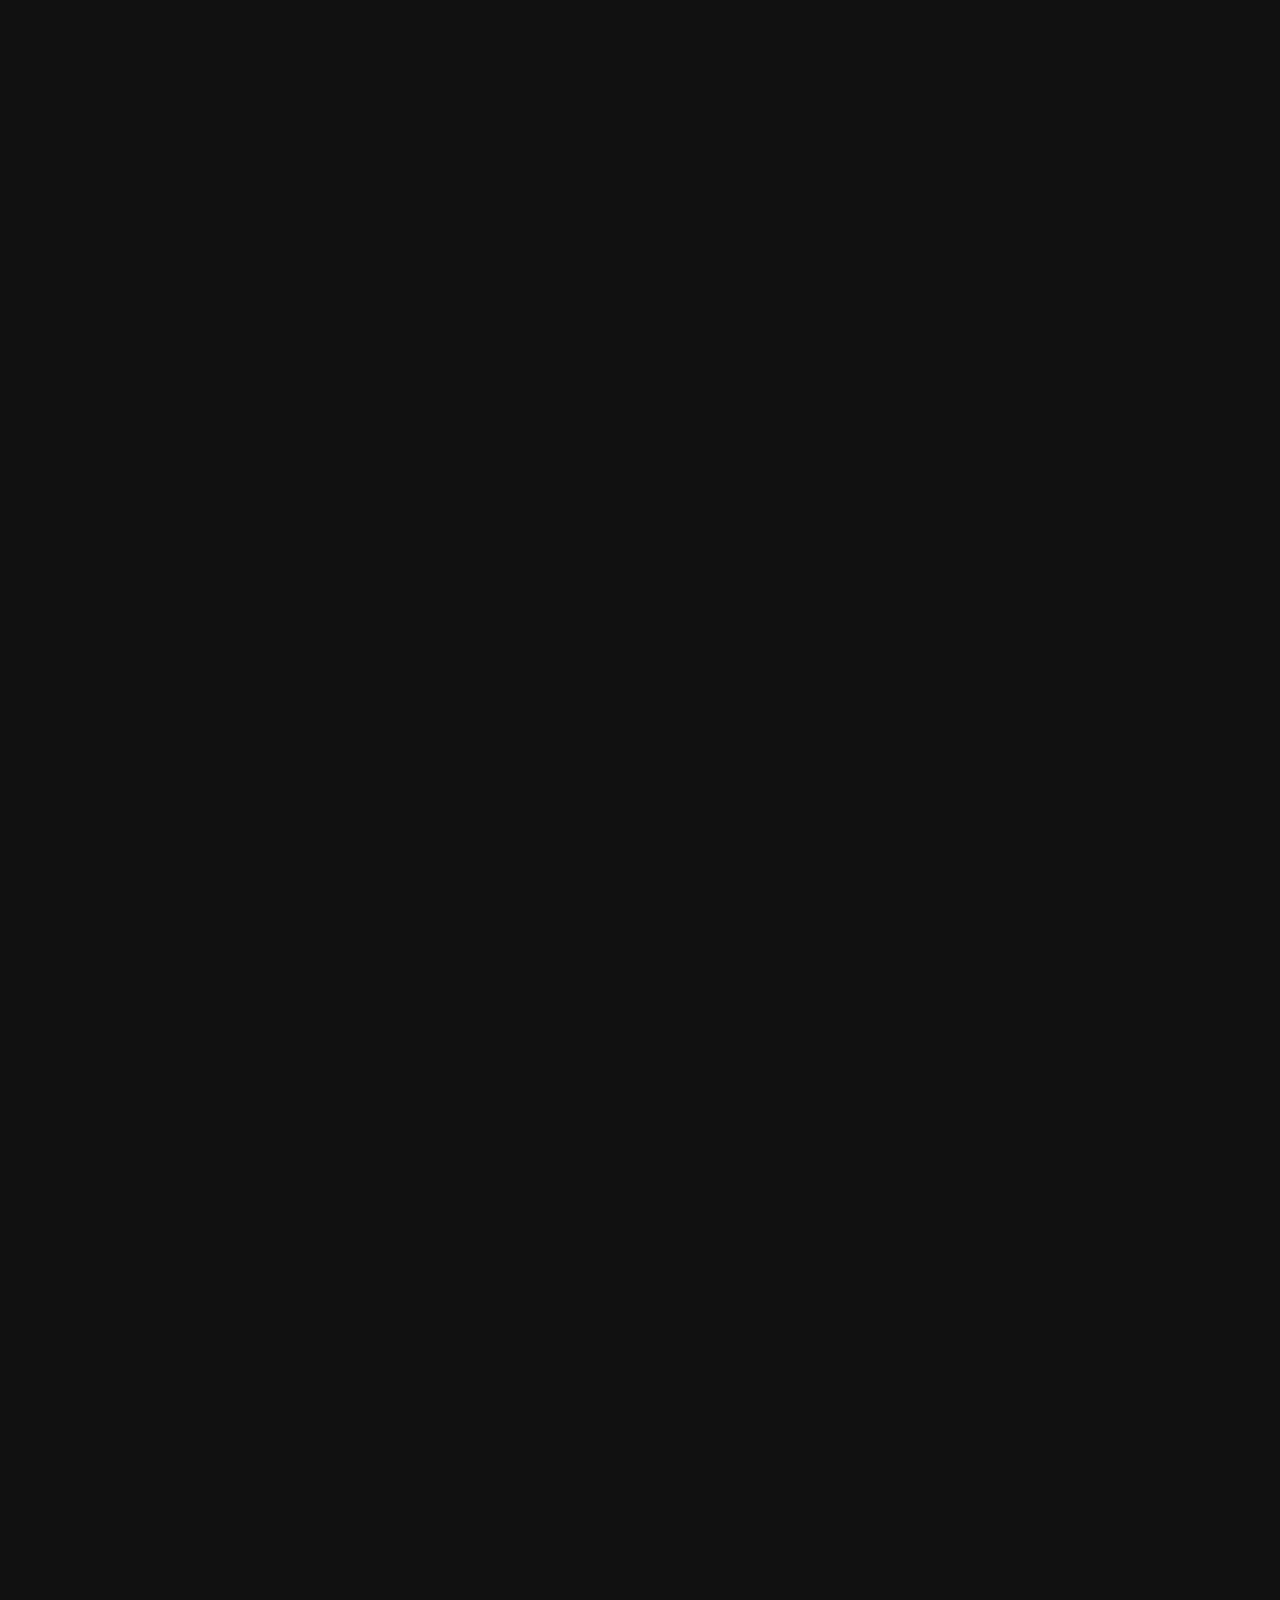
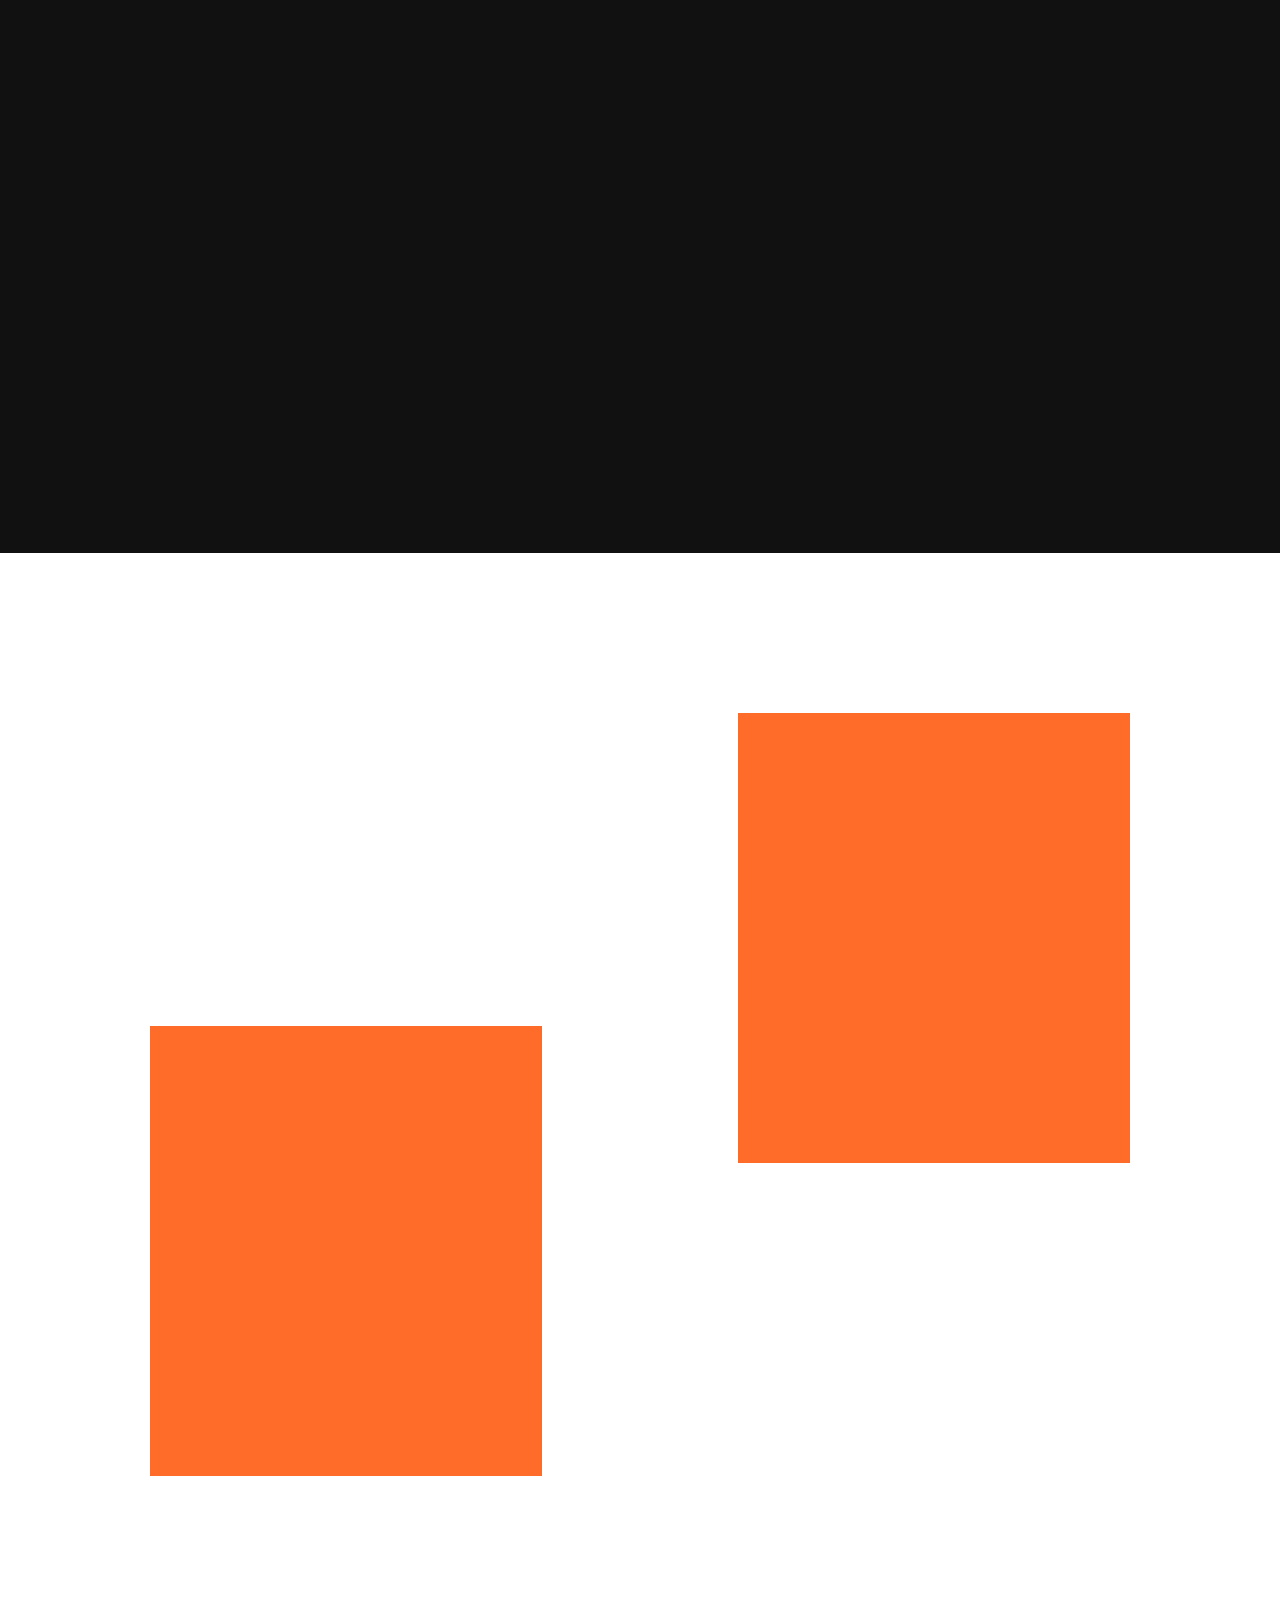
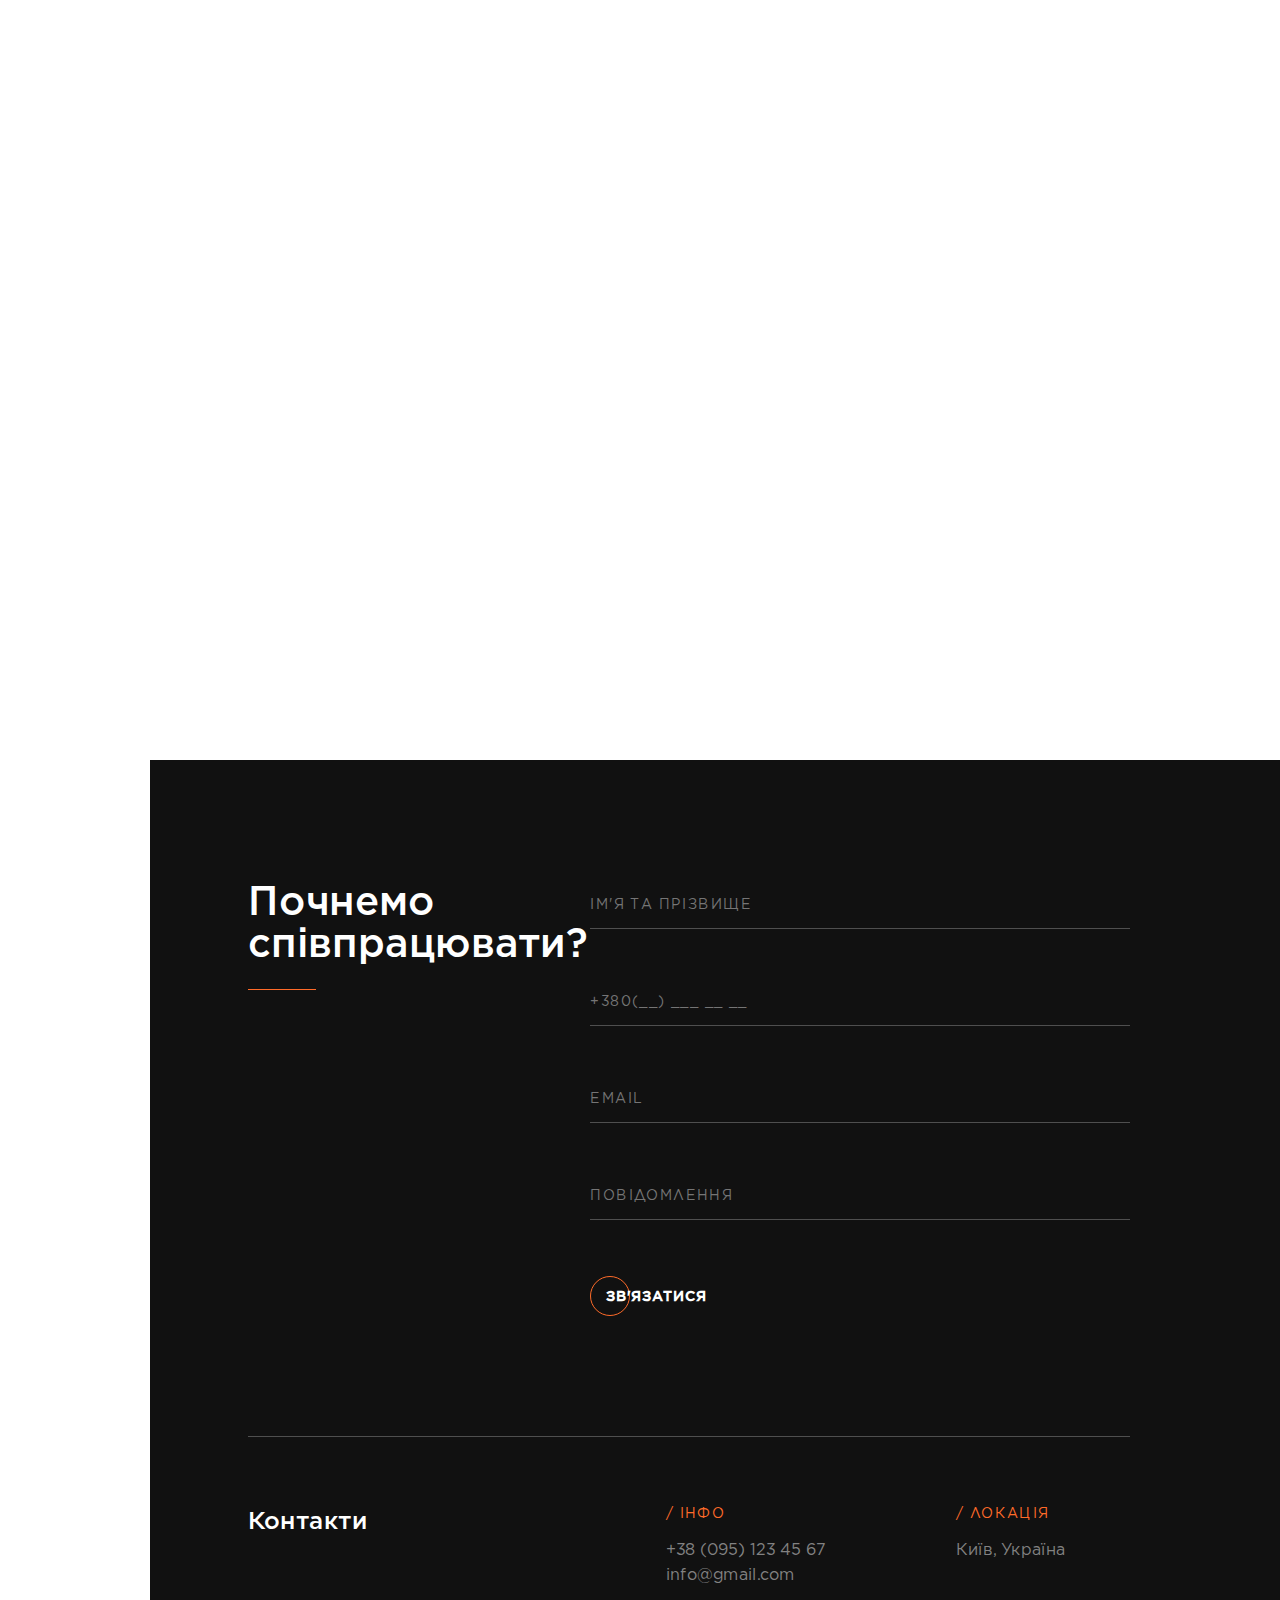
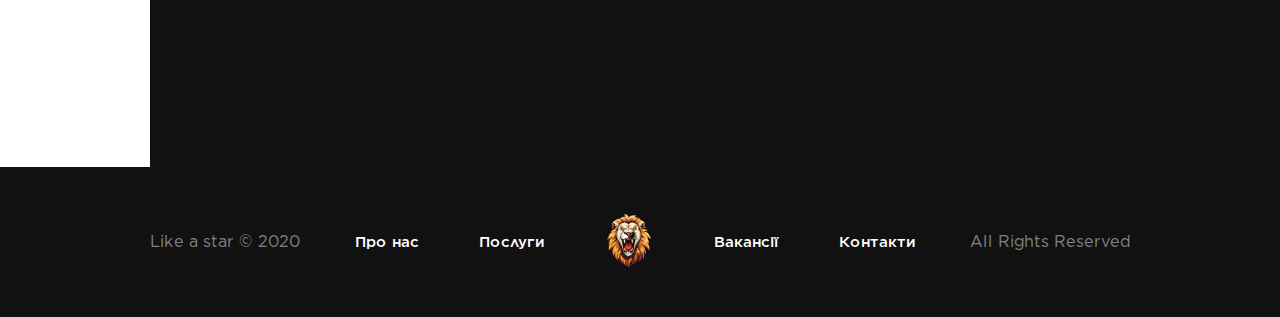
==== commit 7f40f040: "Update index.html" ====
--- a/index.html
+++ b/index.html
@@ -31,7 +31,7 @@
   <meta property="og:title" content="Like a Star - Впроваджуємо трендові вебтехнології та створюємо сайти">
   <meta property="og:description"
     content="Ми створюємо бренд, який витримає випробування часом та зможе представляти компанію впродовж років">
-  <meta property="og:image" content="https://shatunbabai.github.io/feellikeastar/assets/img/command-img1.png">
+  <meta property="og:image" content="assets/img/command-img1.png">
 
   <meta name="twitter:card" content="summary_large_image">
   <meta property="twitter:domain" content="shatunbabai.github.io/feellikeastar/">
@@ -40,10 +40,10 @@
   <meta name="twitter:description"
     content="Ми створюємо бренд, який витримає випробування часом та зможе представляти компанію впродовж років">
   <meta name="twitter:image"
-    content="https://static.tildacdn.com/tild3330-3830-4634-b533-666664343635/Frame_339717.png">
+    content="assets/img/command-img1.png">
   <meta name="twitter:card" content="summary_large_image" />
   <meta name="twitter:image"
-    content="https://static.tildacdn.com/tild3330-3830-4634-b533-666664343635/Frame_339717.png" />
+    content="assets/img/command-img1.png" />
   <meta name="robots" content="index,follow">
   <script type="application/ld+json">
     {
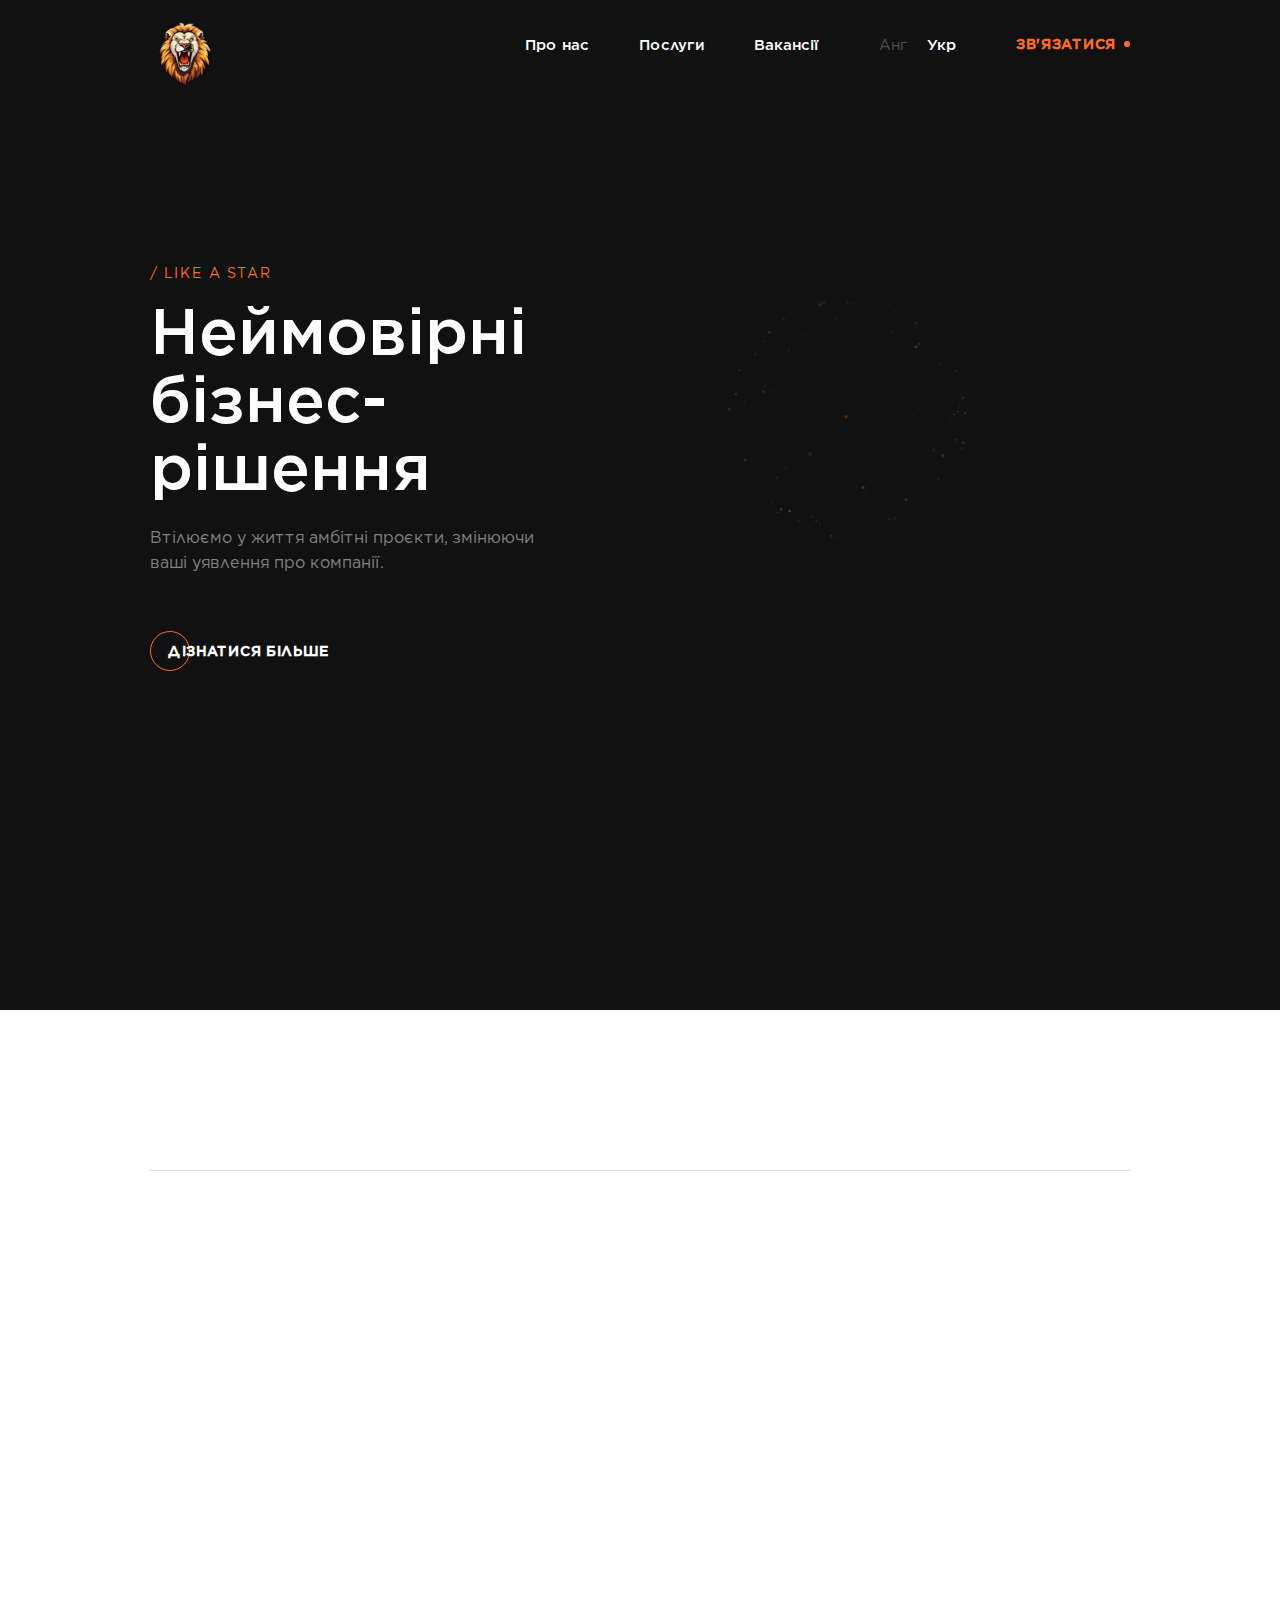
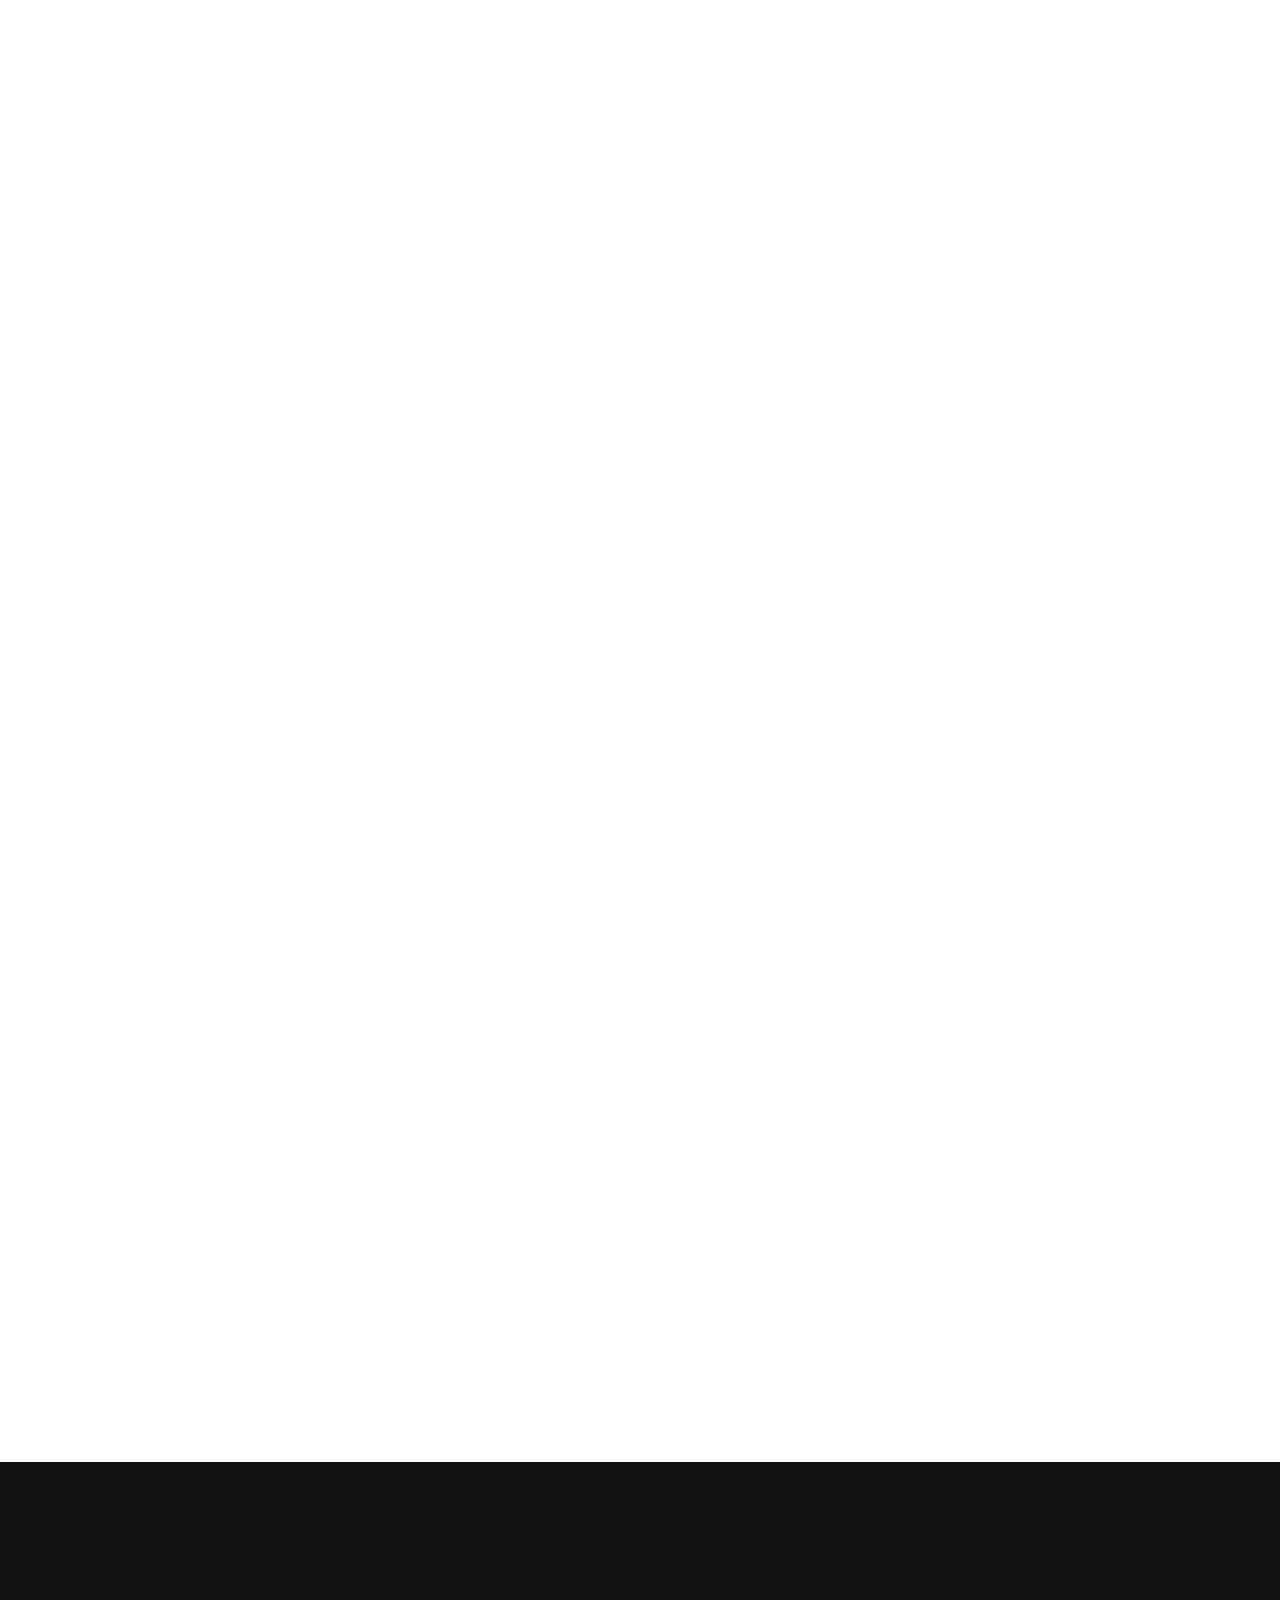
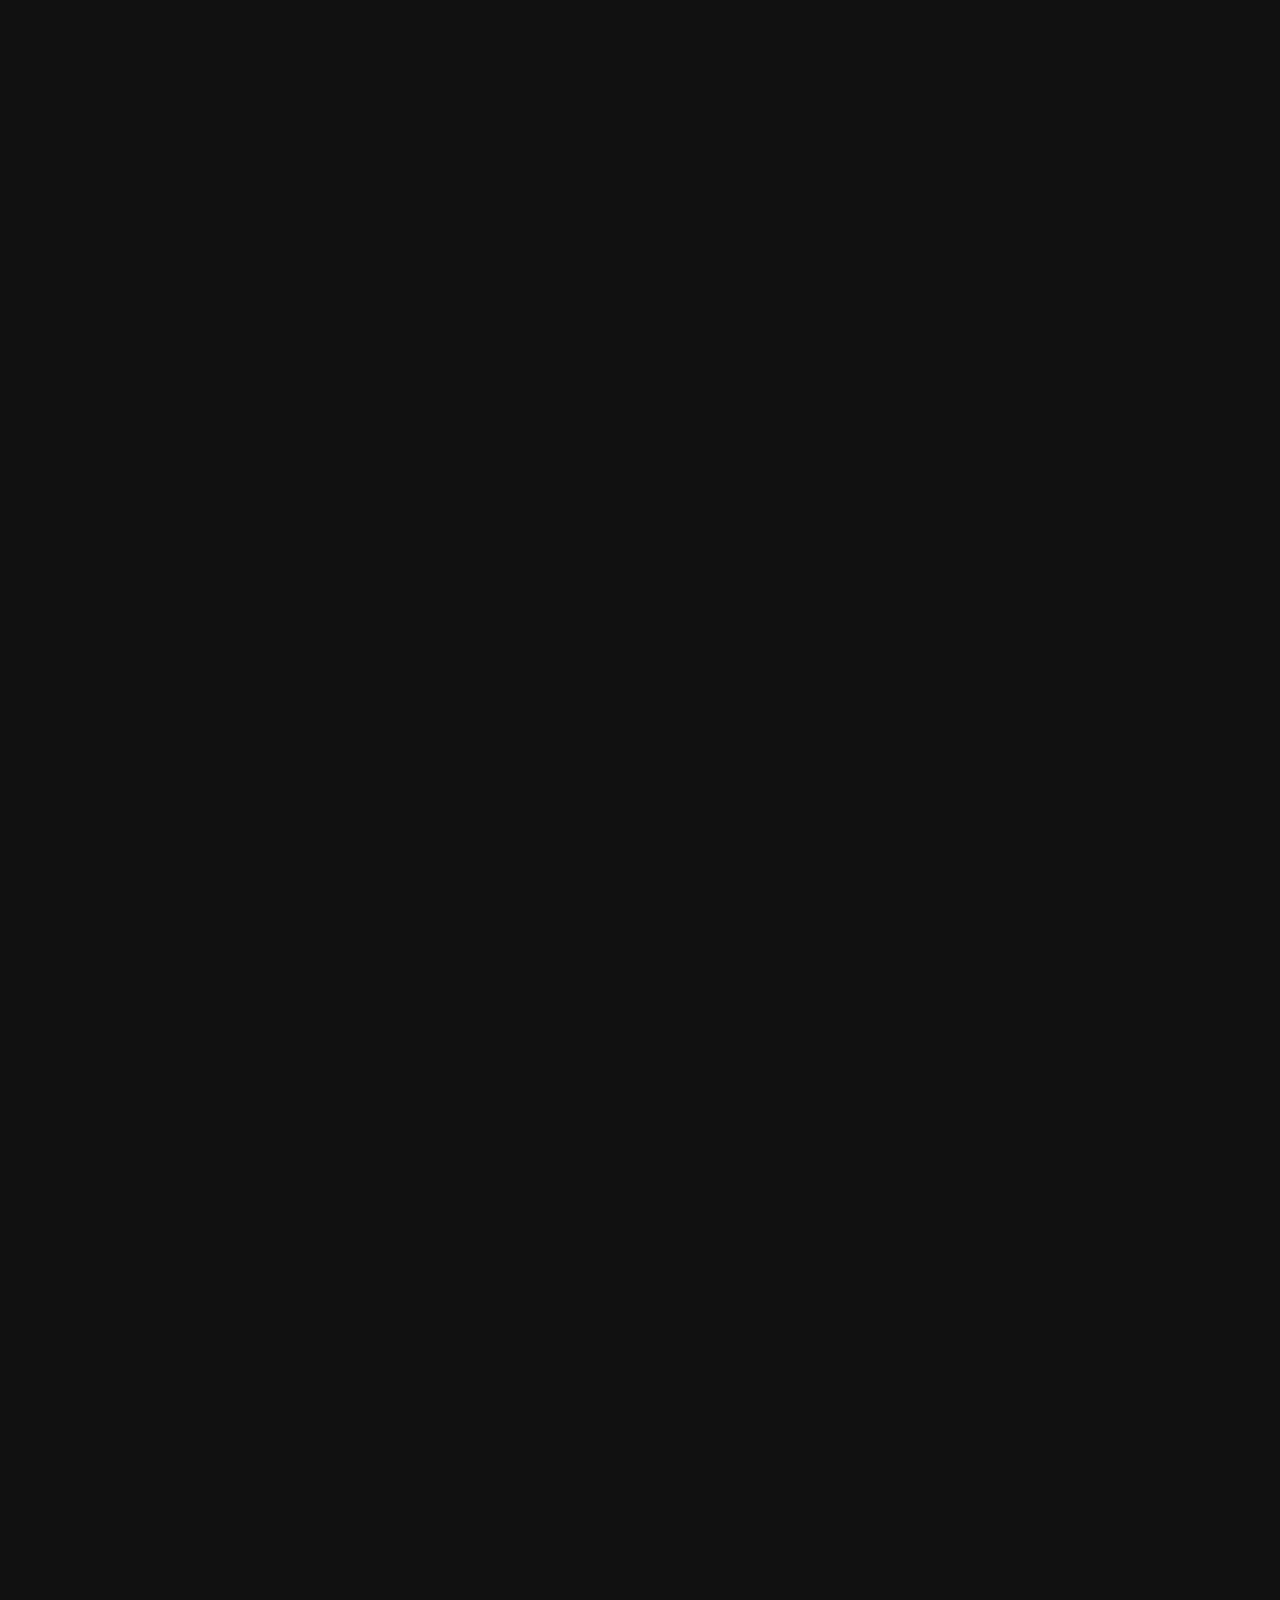
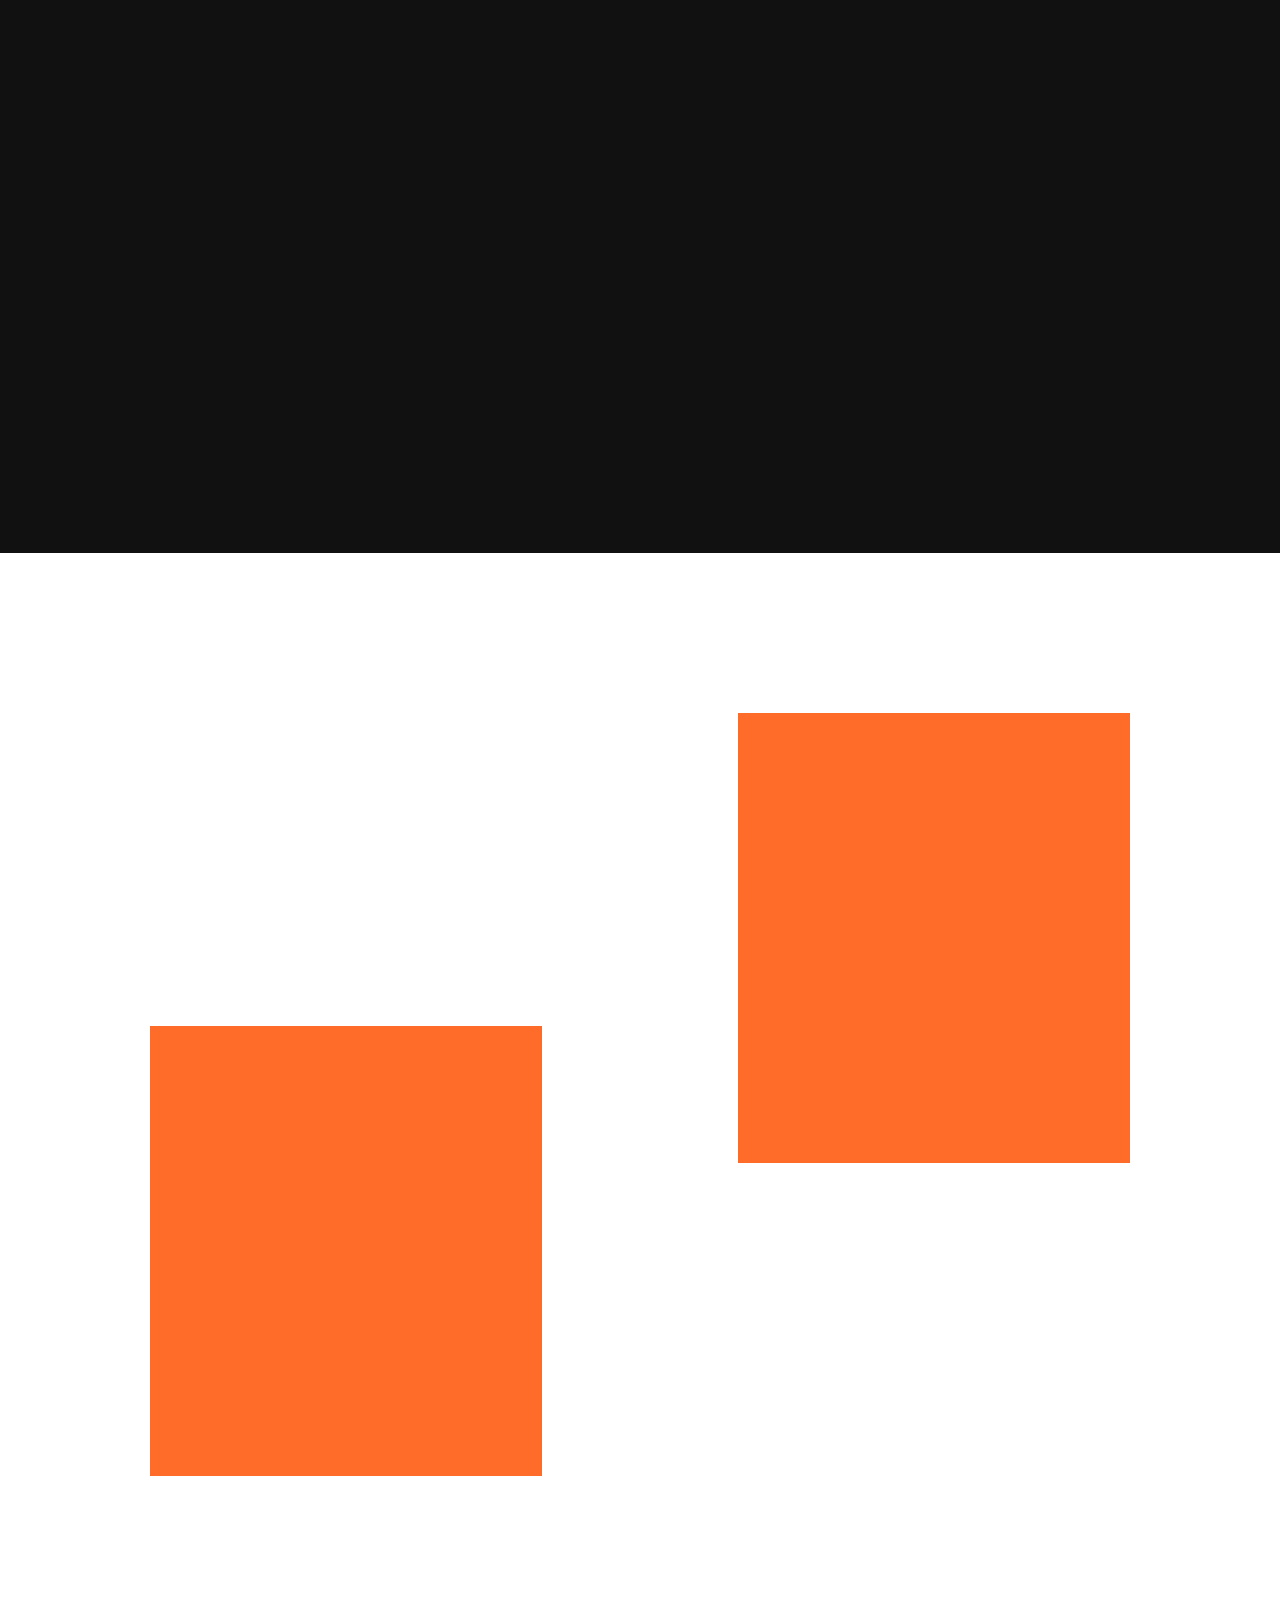
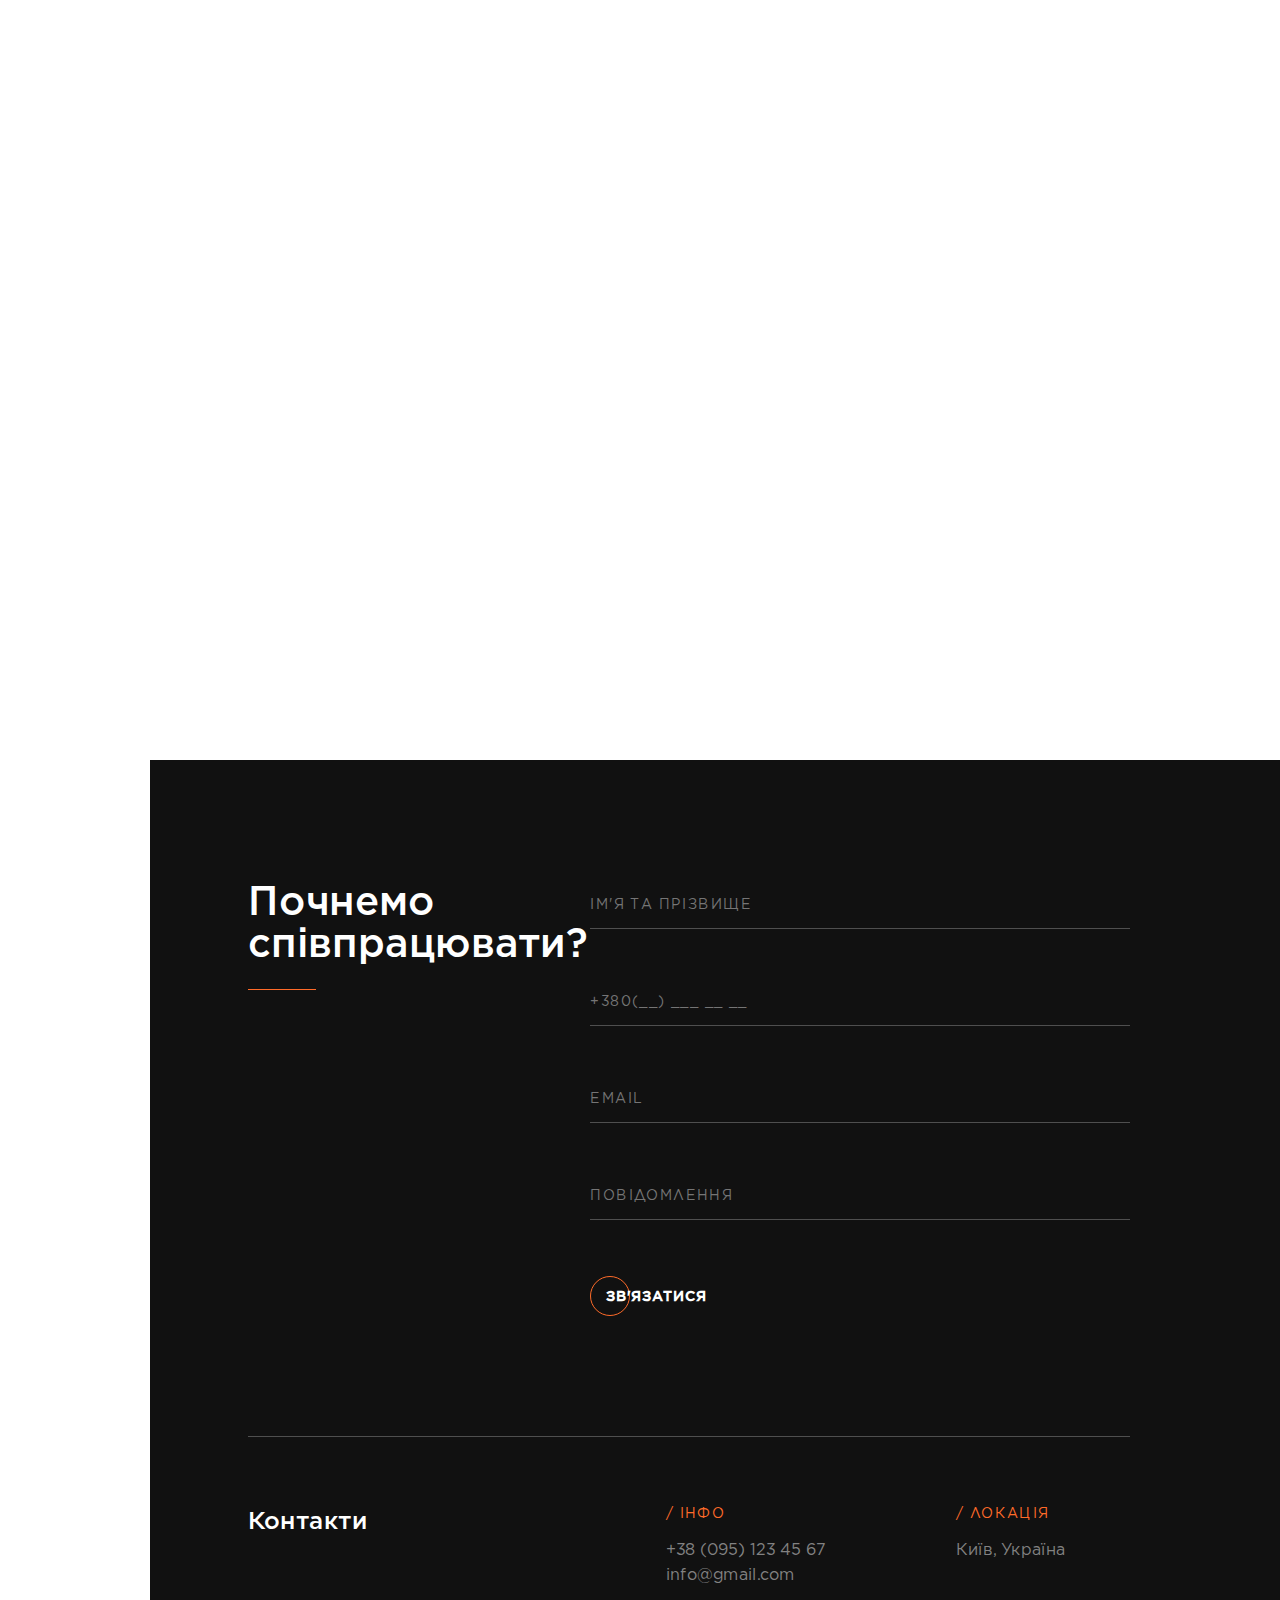
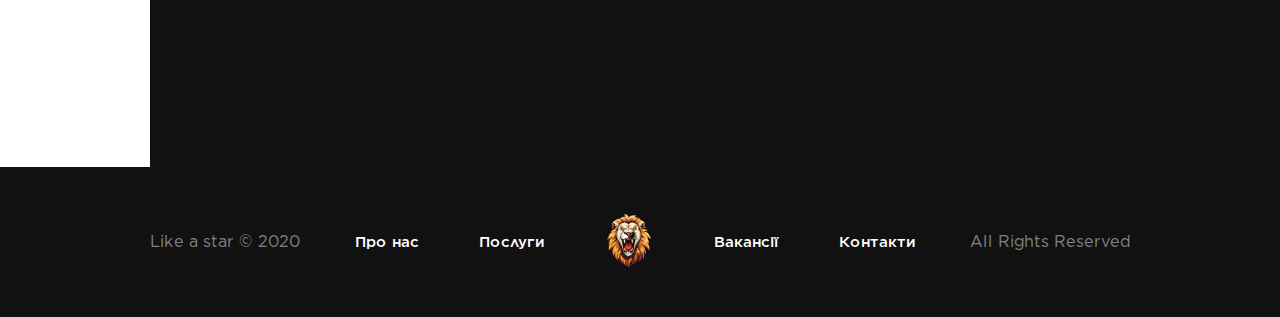
==== commit 8257d96e: "Update index.html" ====
--- a/index.html
+++ b/index.html
@@ -51,6 +51,7 @@
       "@type": "Corporation",
       "name": "Like a Star",
       "alternateName": "Feel like a Star",
+      "description": "Ми створюємо бренд, який витримає випробування часом та зможе представляти компанію впродовж років",
       "url": "https://shatunbabai.github.io/feellikeastar/",
       "logo": "https://shatunbabai.github.io/feellikeastar/assets/img/logo.webp",
       "contactPoint": {
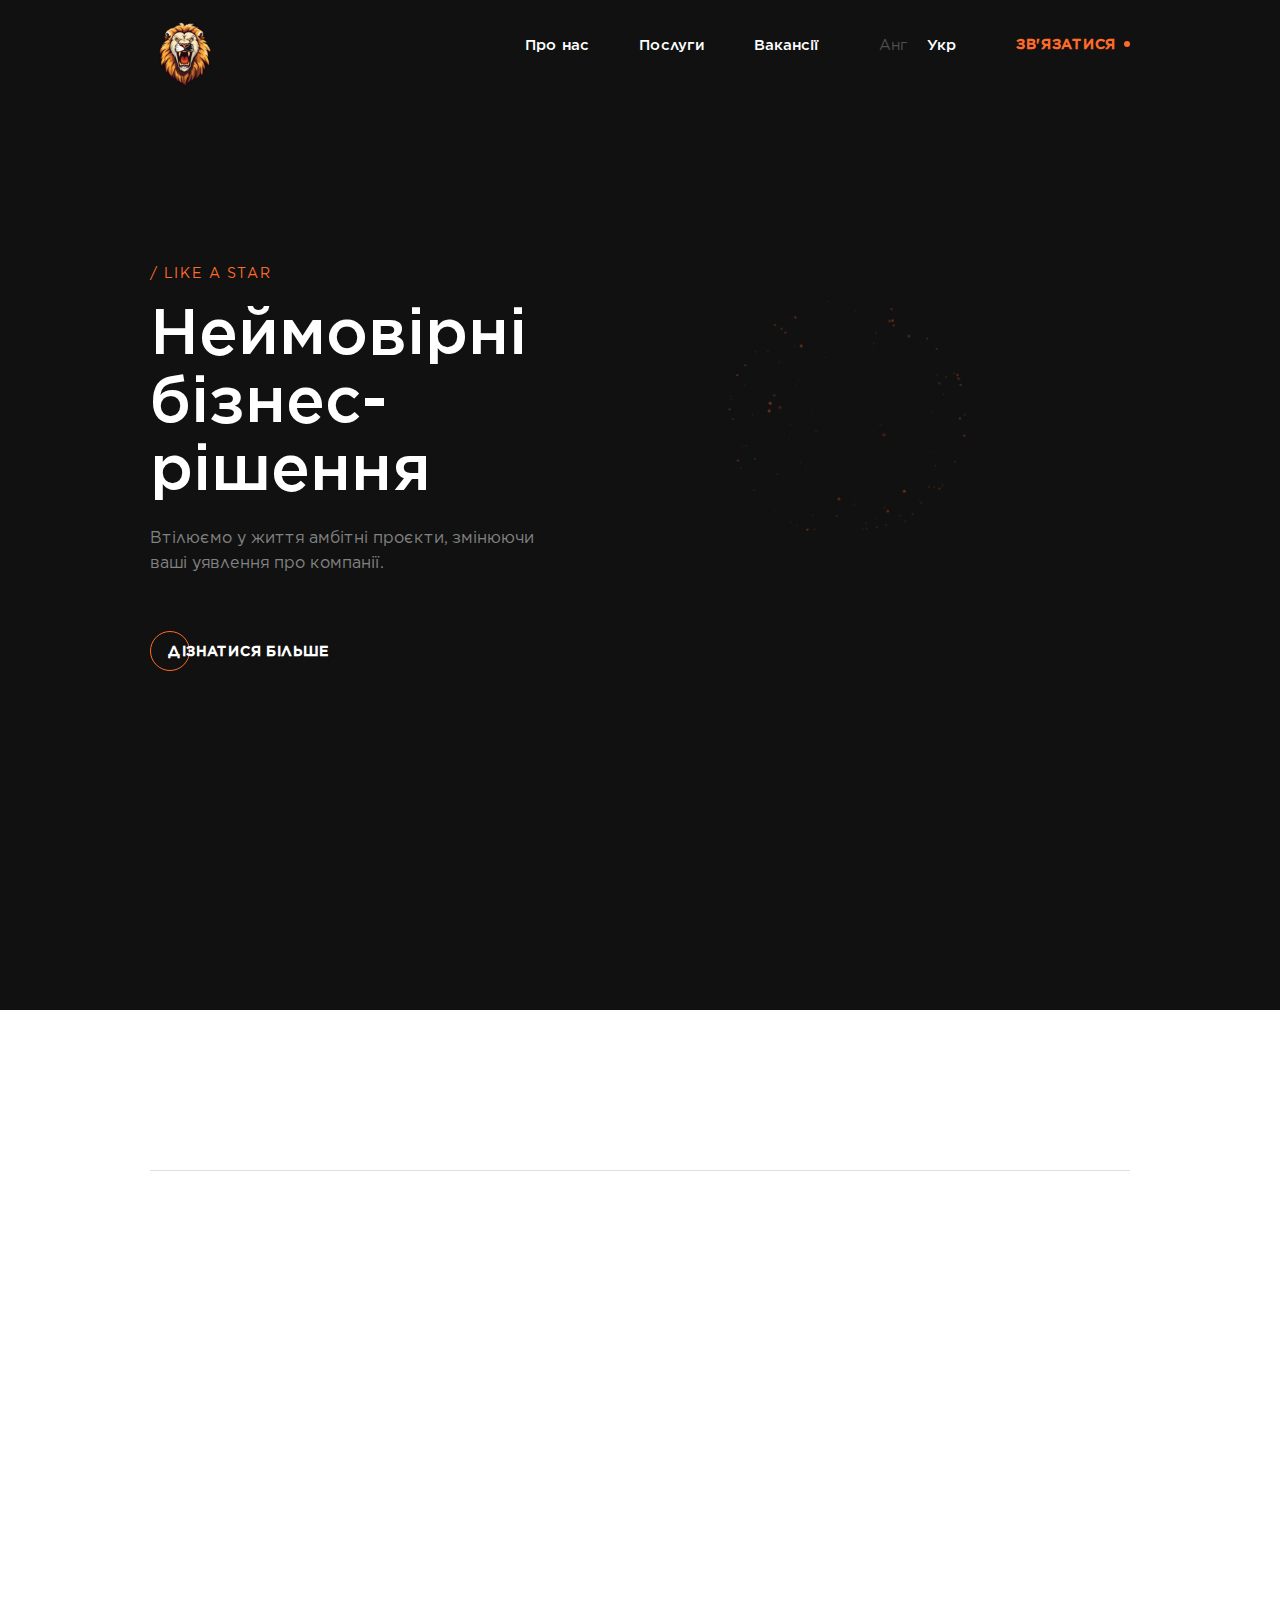
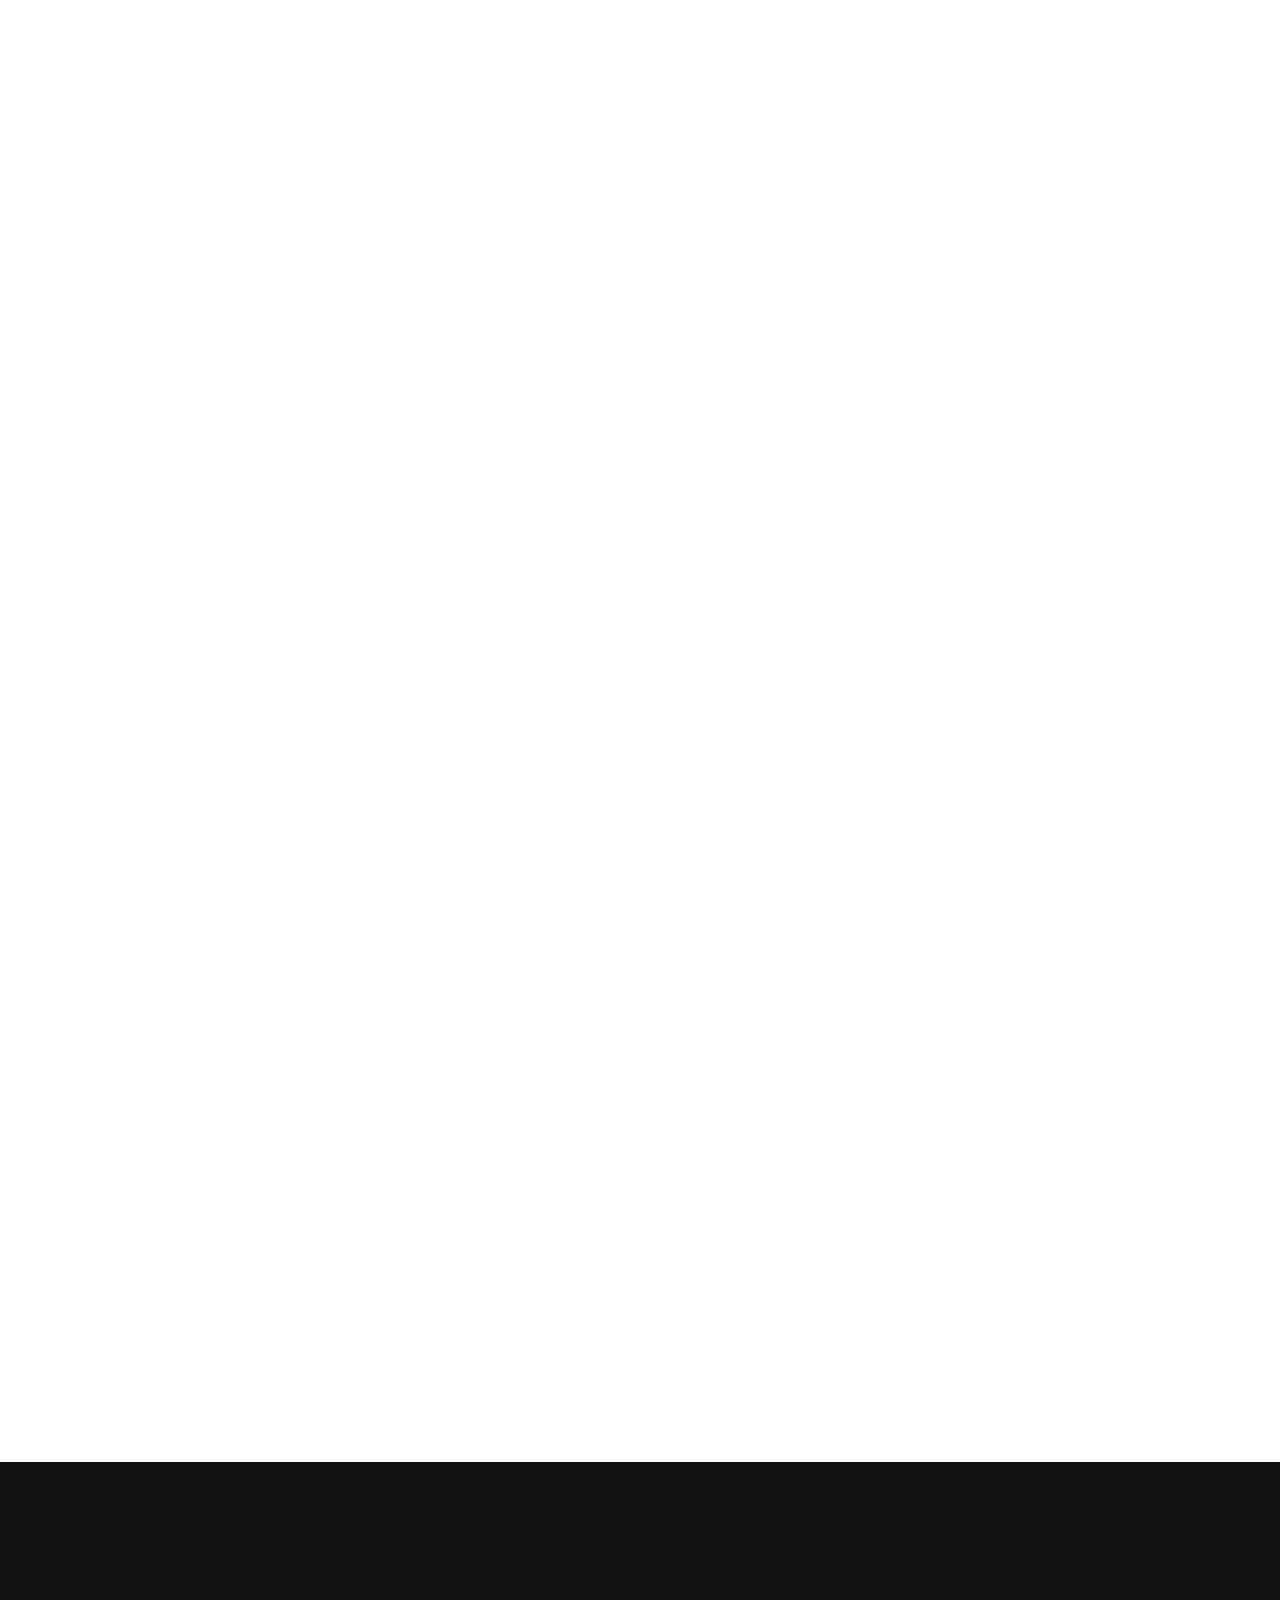
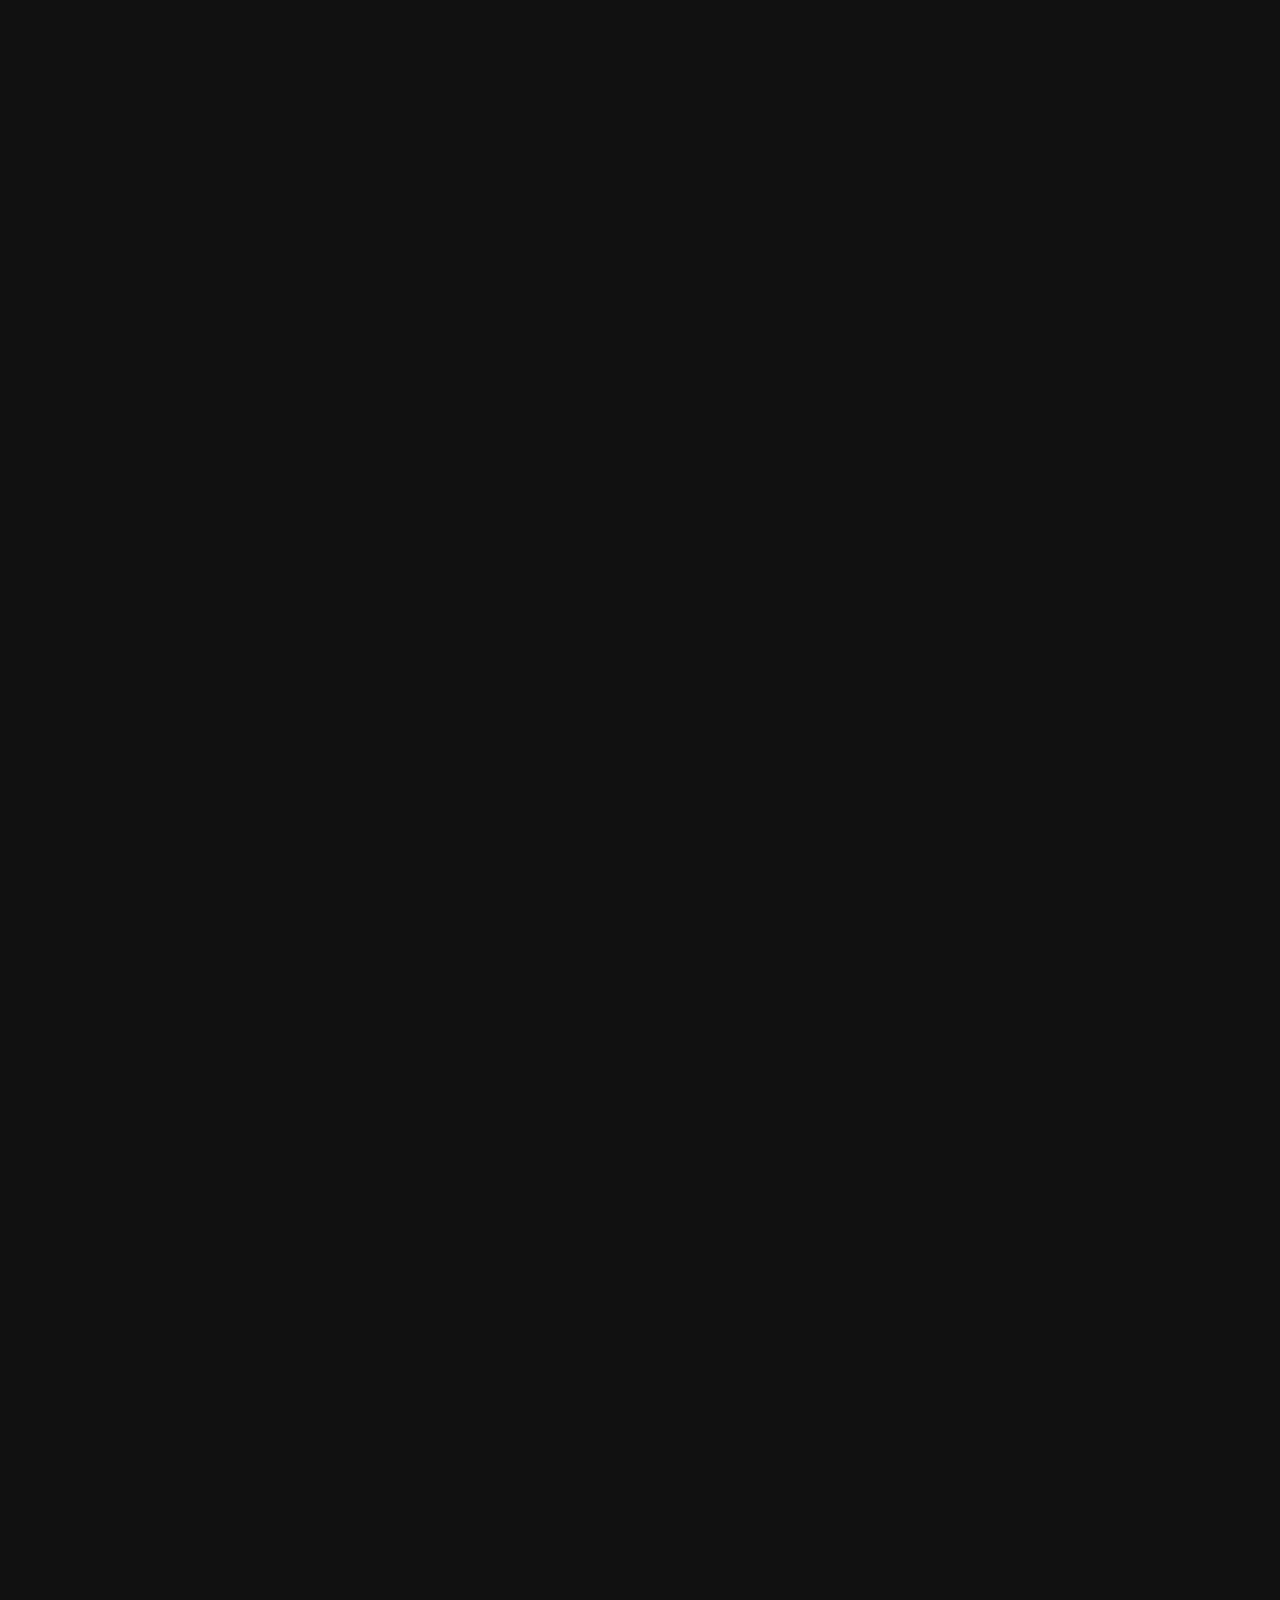
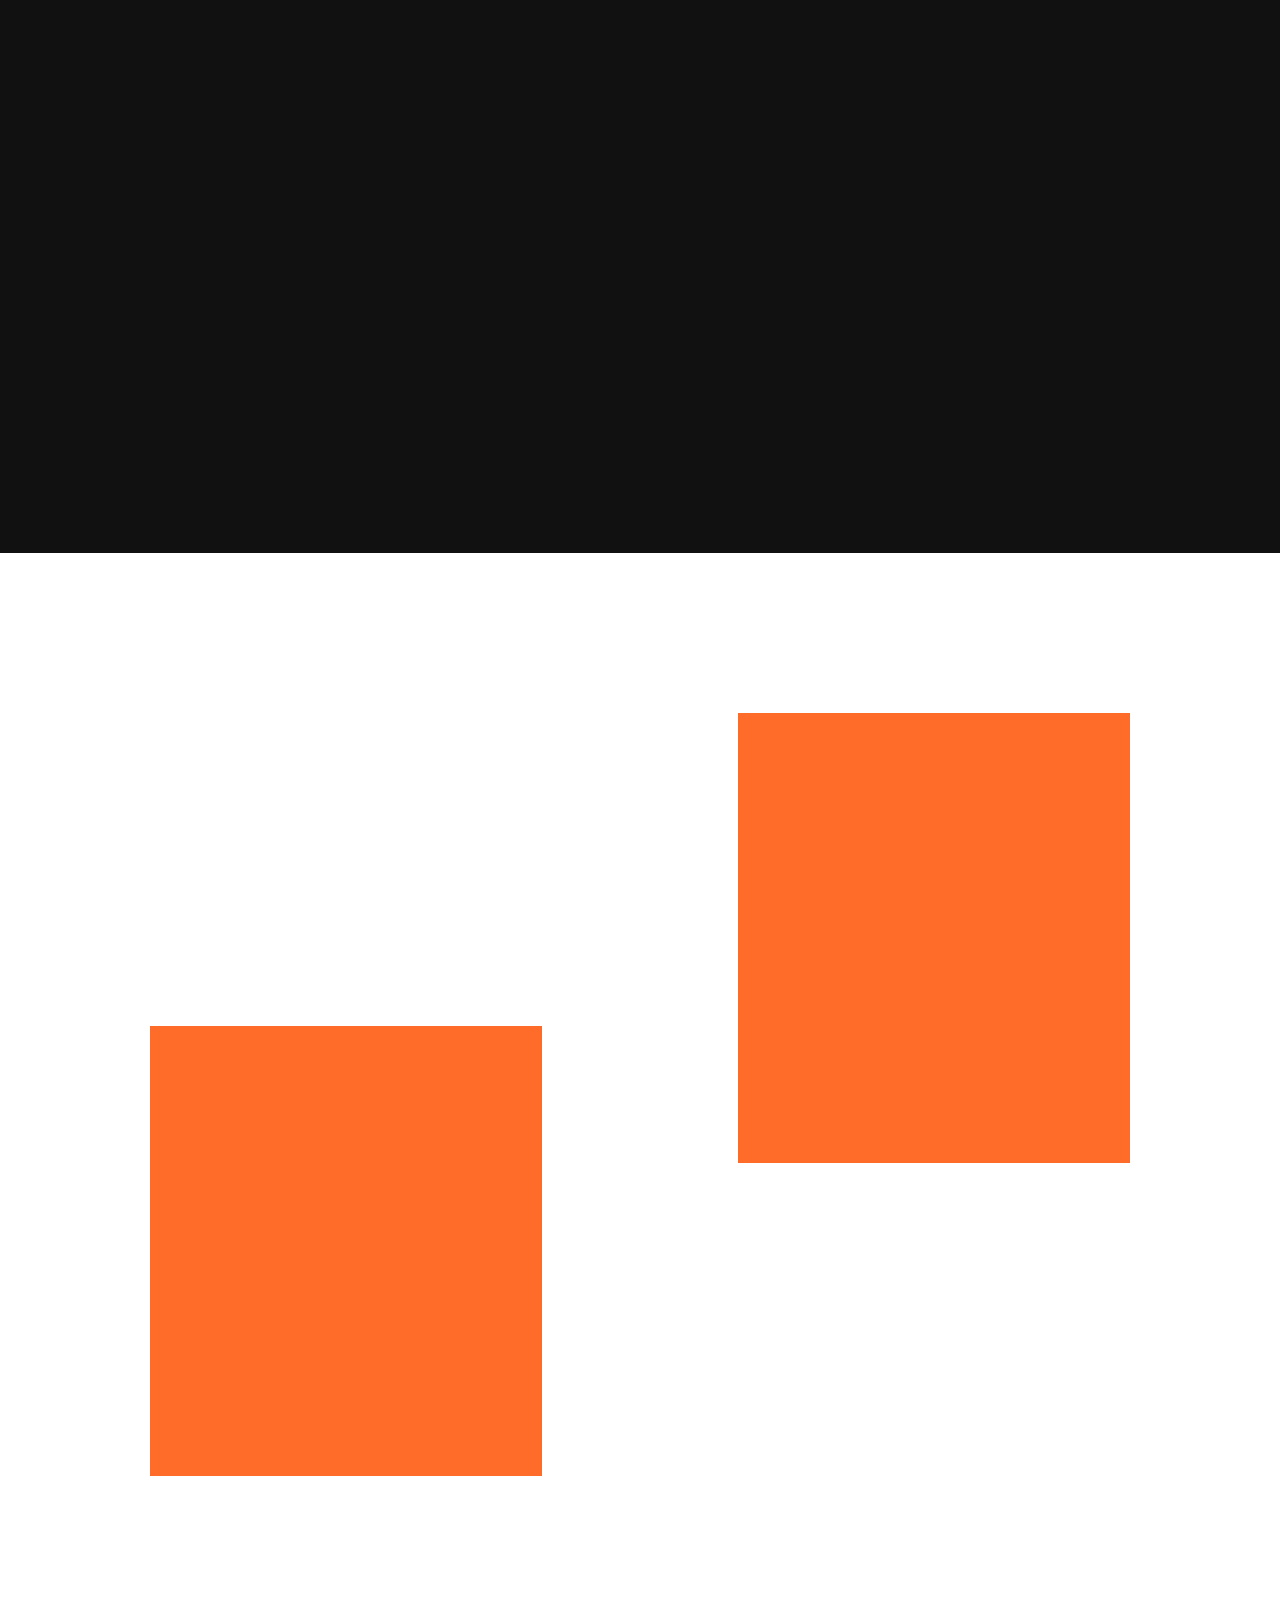
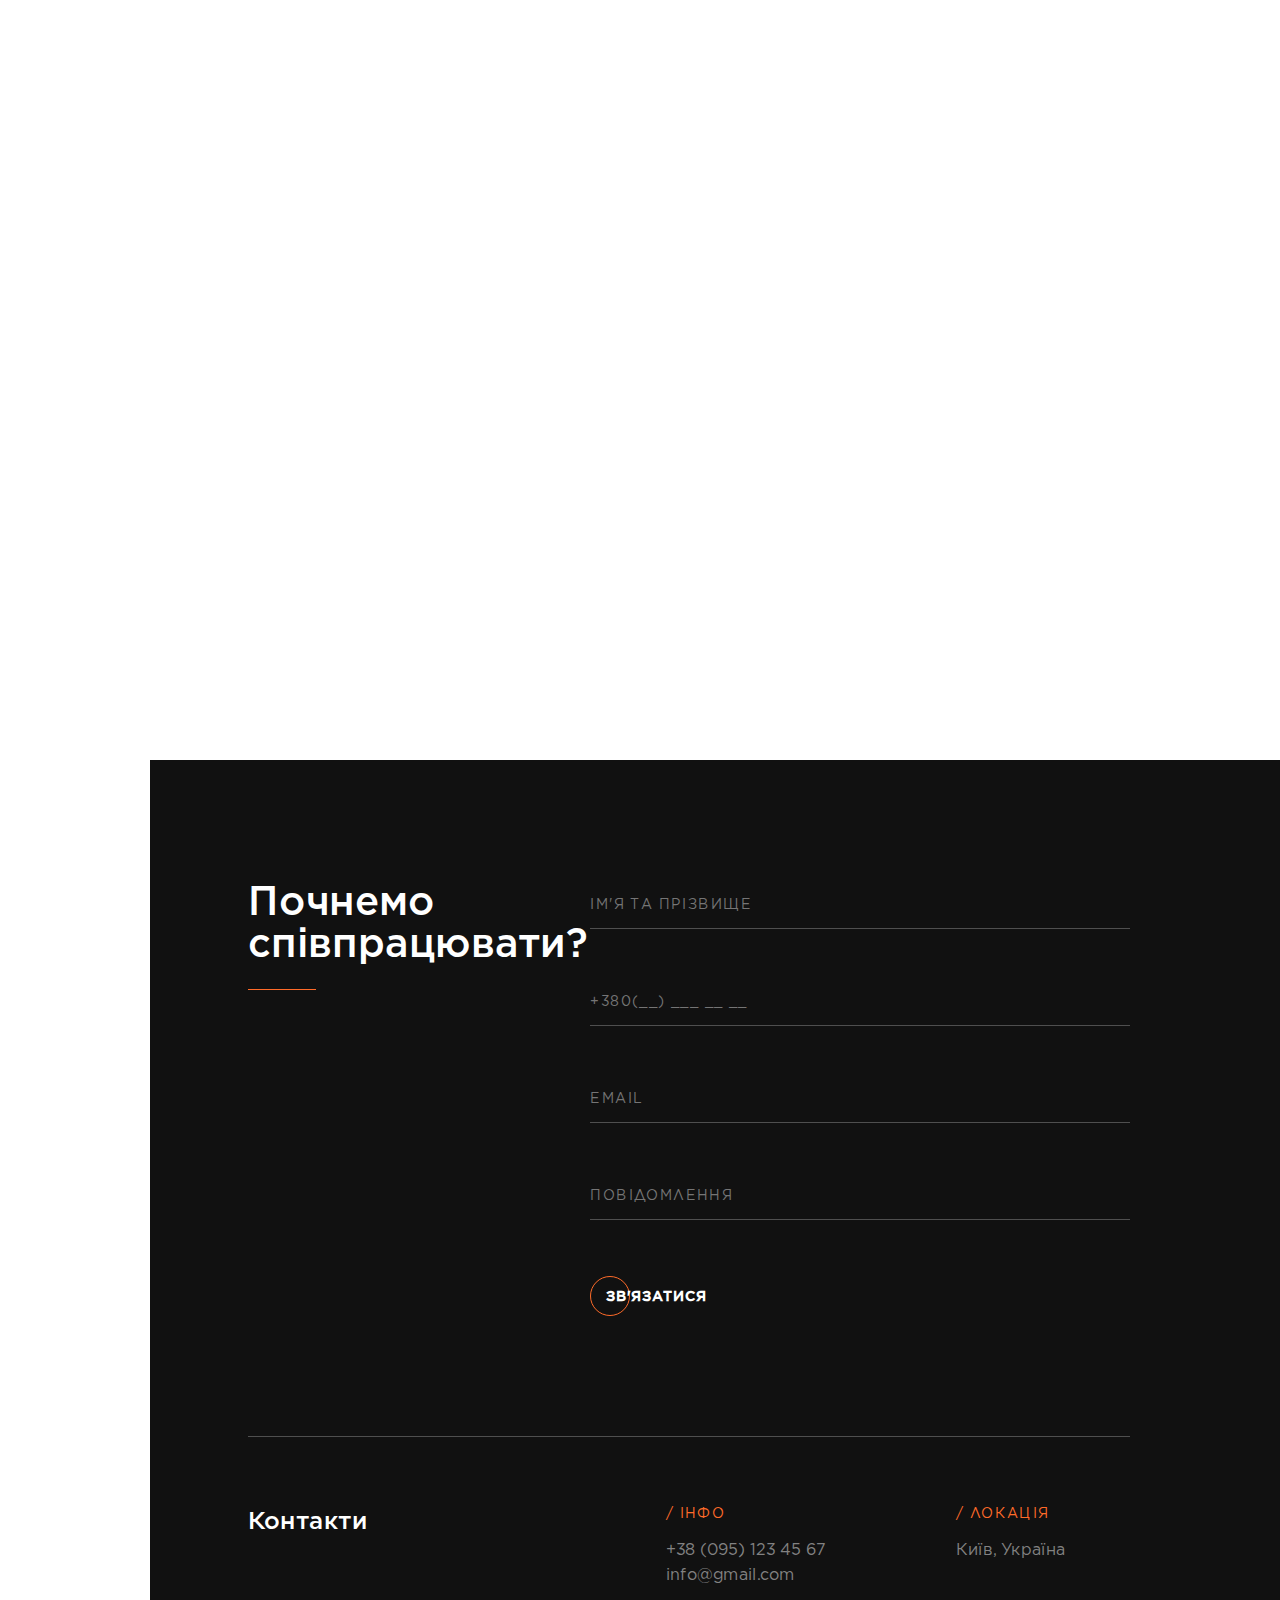
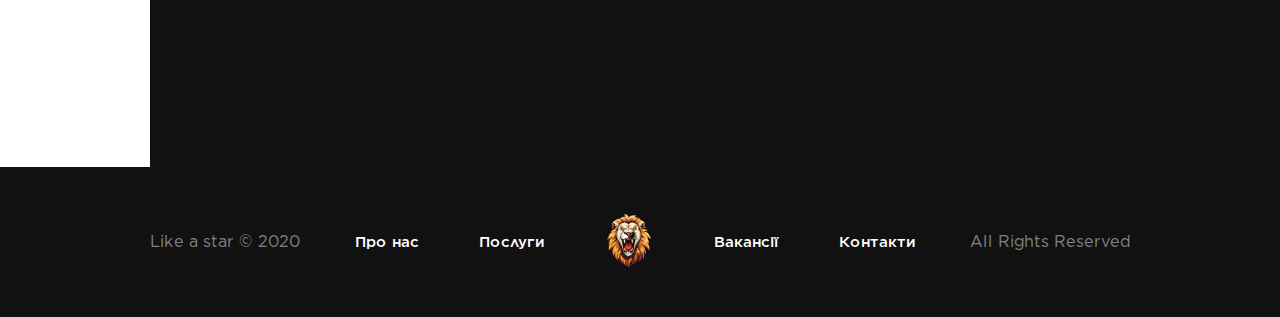
==== commit aacc9b38: "Update index.html" ====
--- a/index.html
+++ b/index.html
@@ -32,7 +32,8 @@
   <meta property="og:description"
     content="Ми створюємо бренд, який витримає випробування часом та зможе представляти компанію впродовж років">
   <meta property="og:image" content="assets/img/command-img1.png">
-
+<meta name="description" content="Like Star - ваш партнер у створенні та ефективному управлінні веб-сайтами. Надійність та креативність в кожному проекті.">
+<meta name="keywords" content="створення веб-сайтів, управління сайтами, веб-розробка, digital маркетинг, україна">
   <meta name="twitter:card" content="summary_large_image">
   <meta property="twitter:domain" content="shatunbabai.github.io/feellikeastar/">
   <meta property="twitter:url" content="https://shatunbabai.github.io/feellikeastar/">
@@ -677,4 +678,4 @@
   <script src="js/show-modal-window.js"></script>
 </body>
 
-</html>+</html>
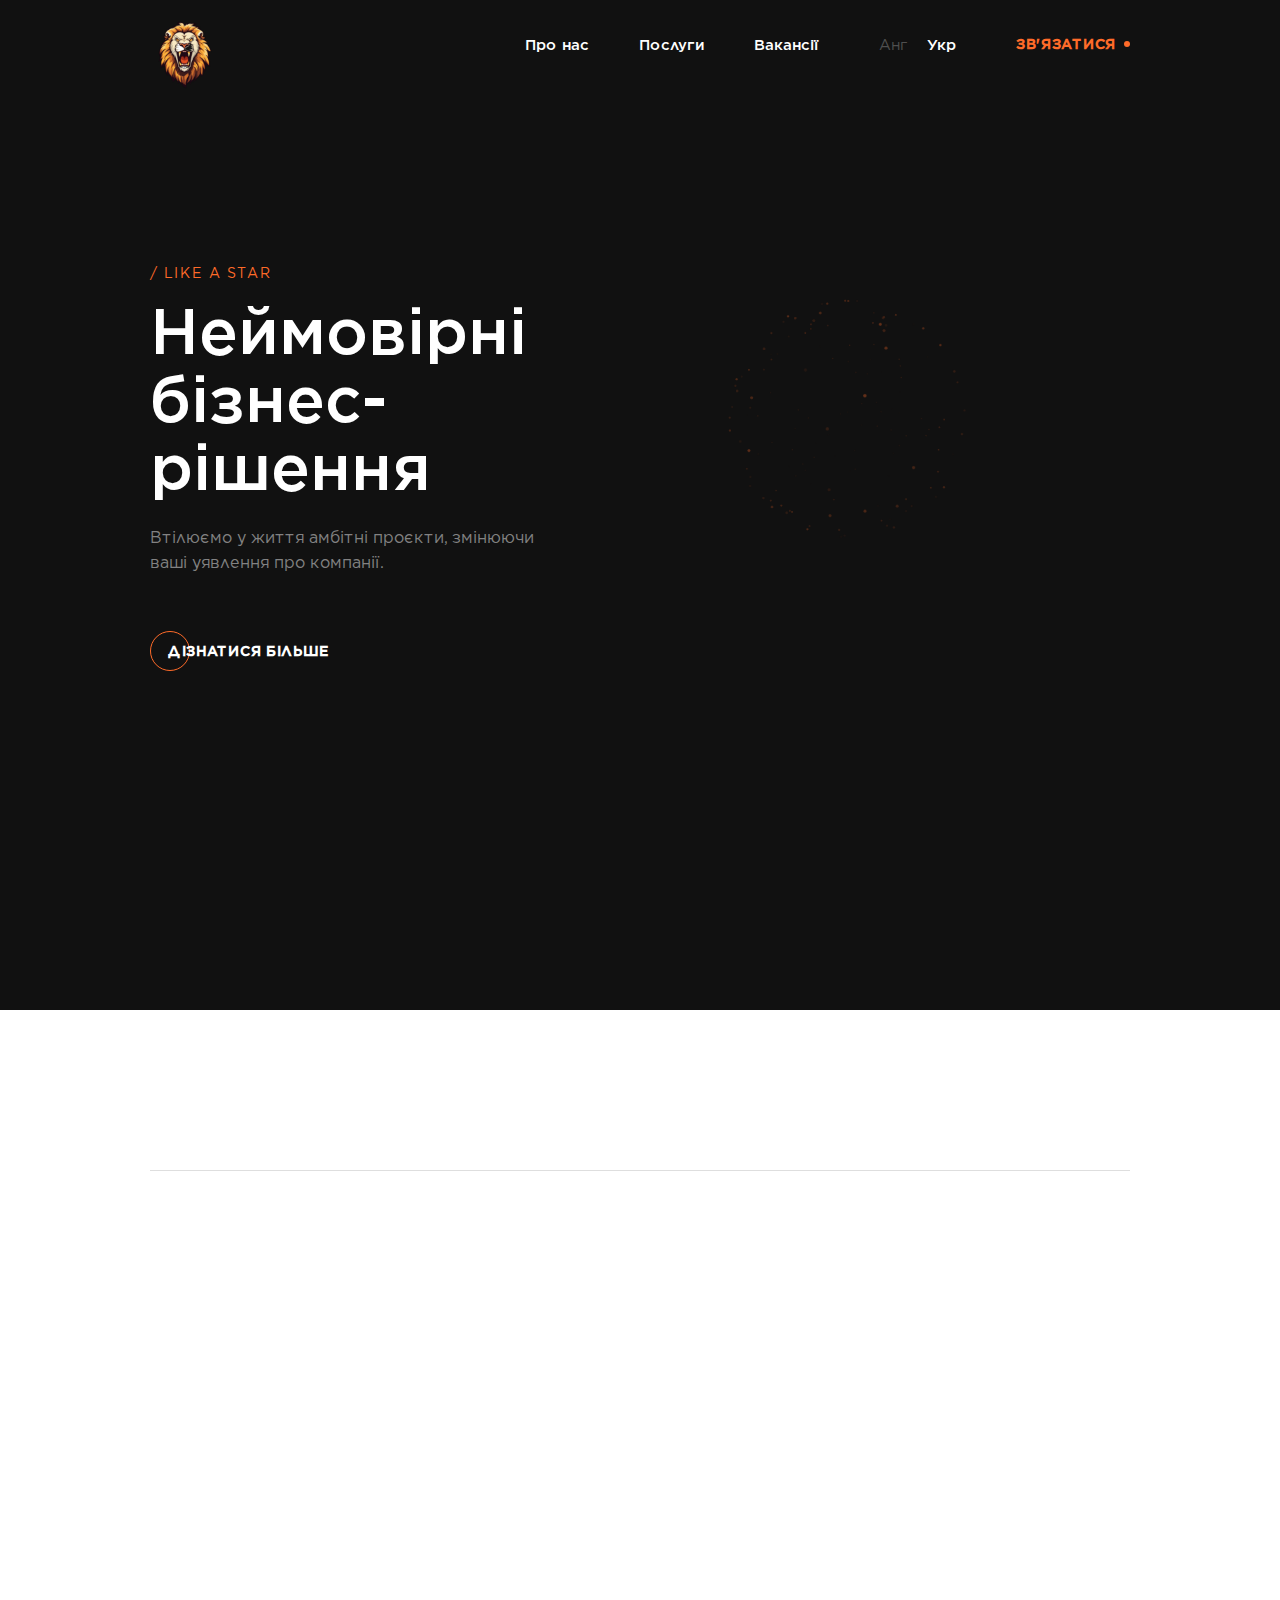
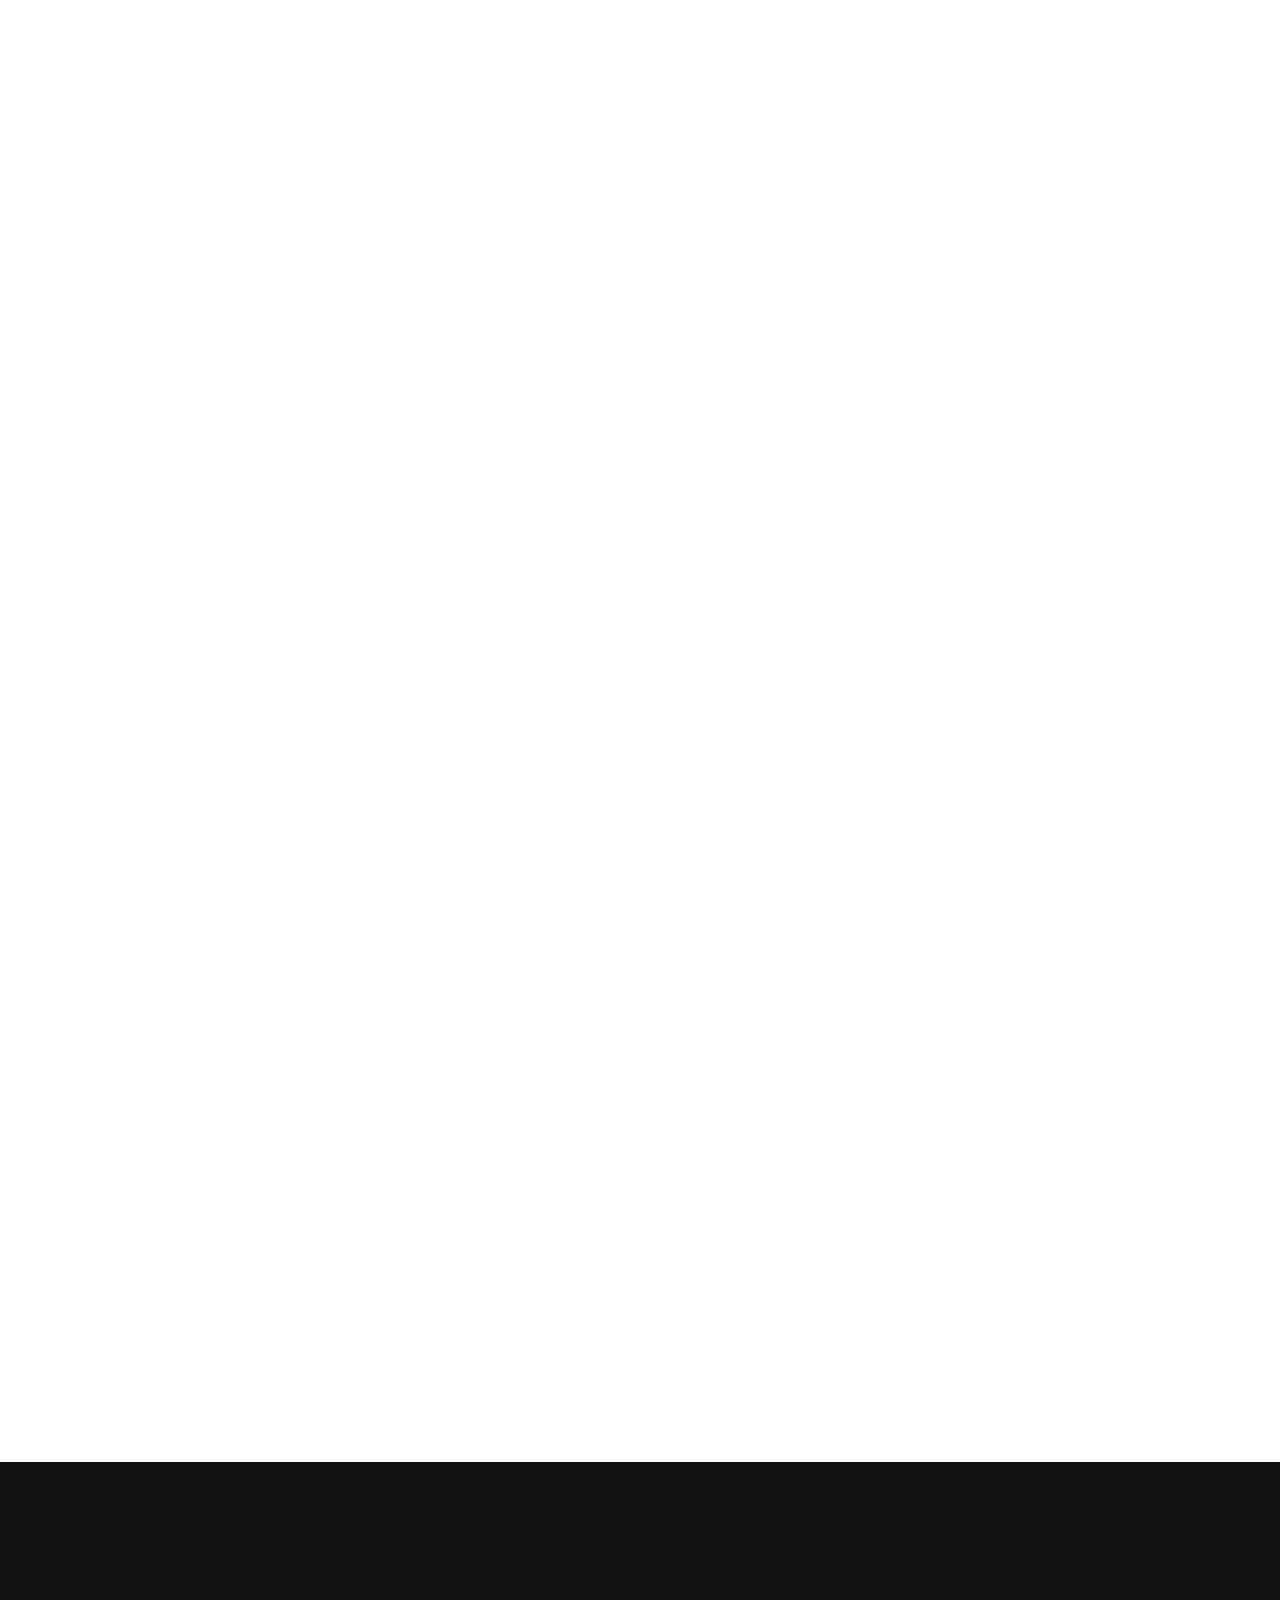
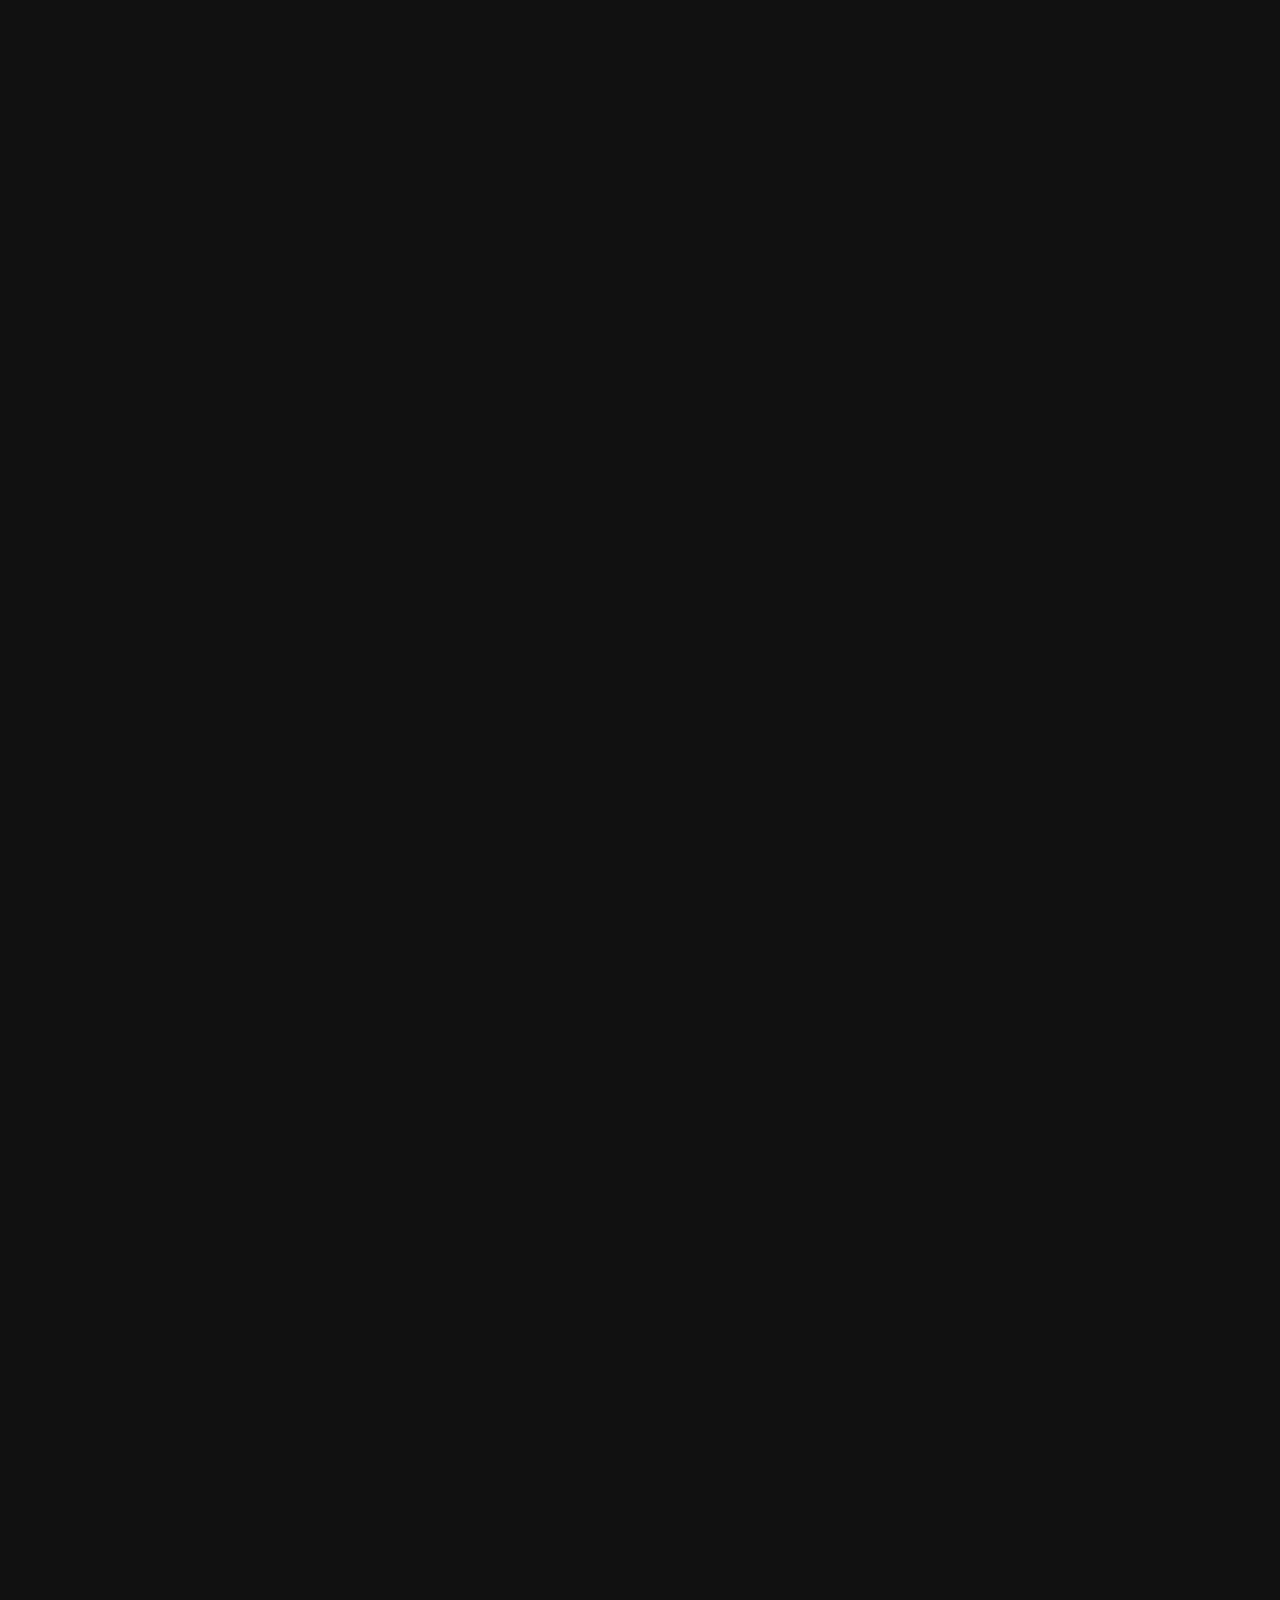
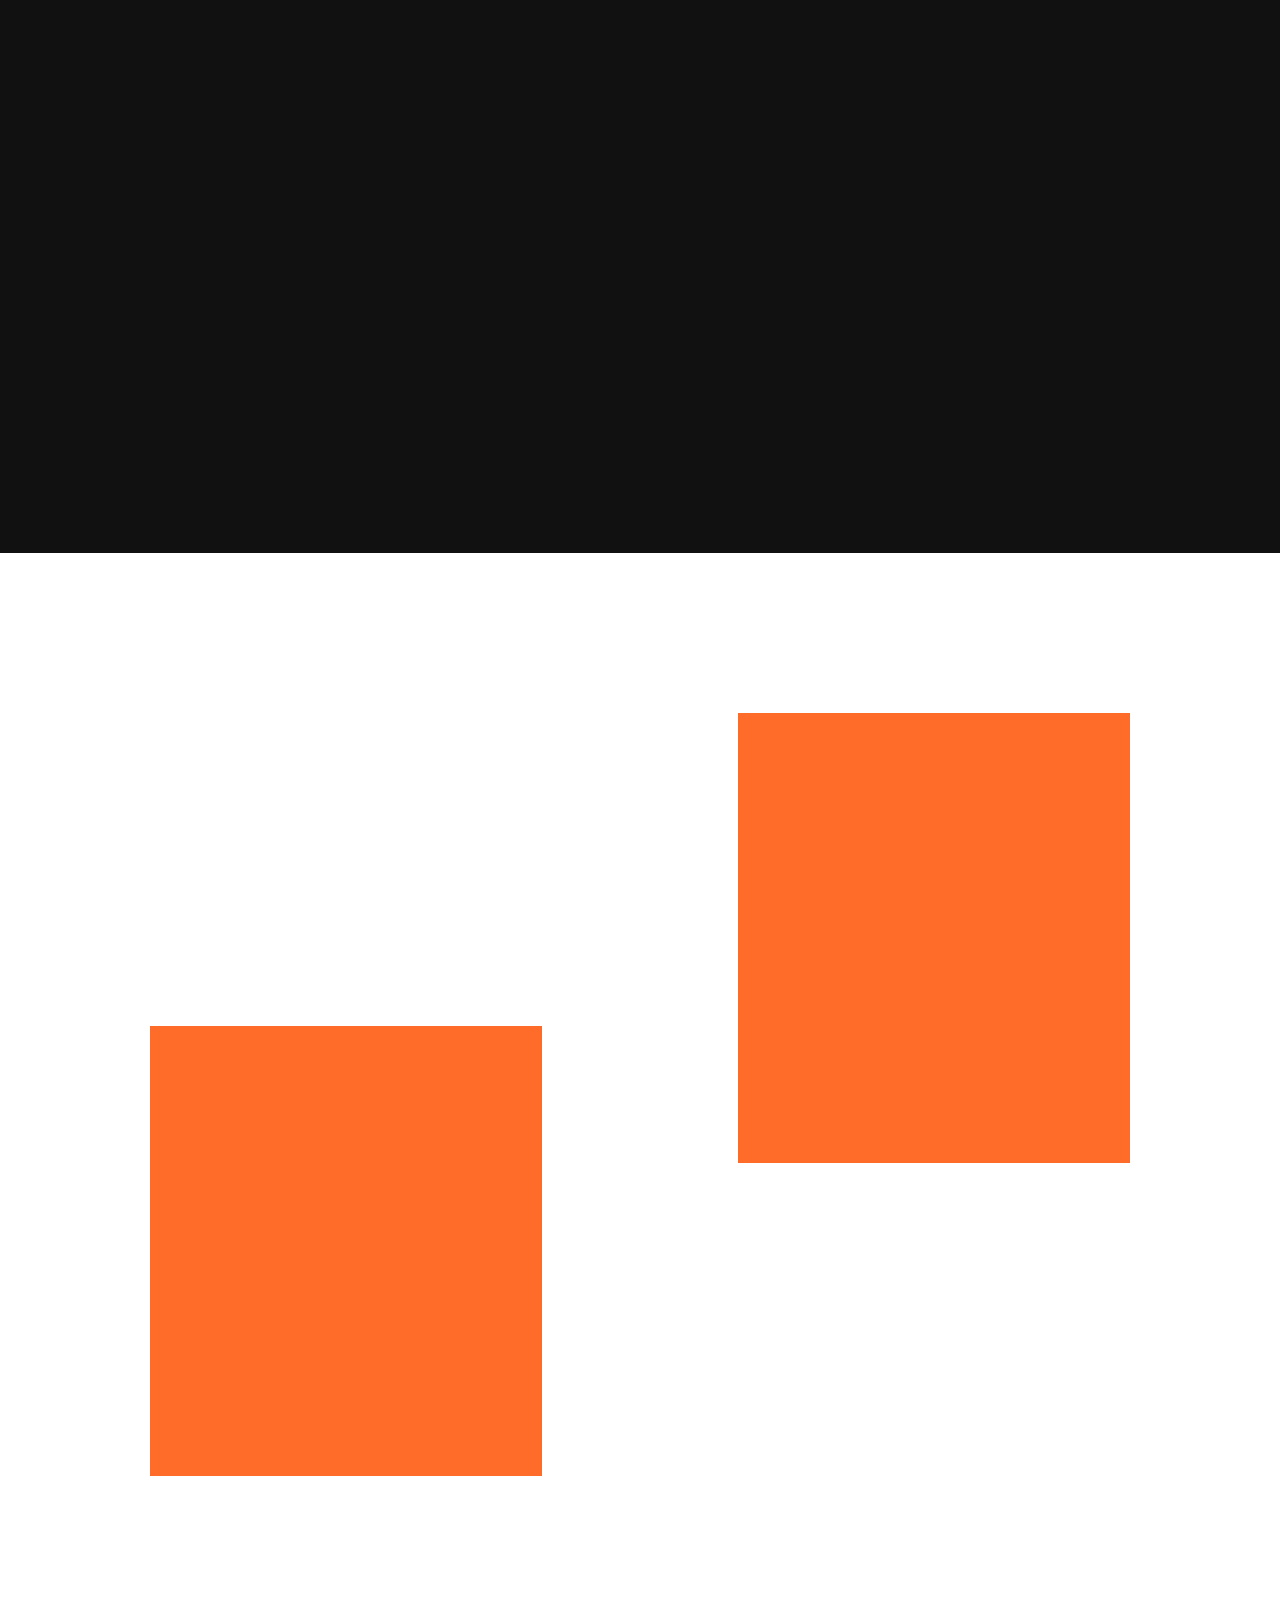
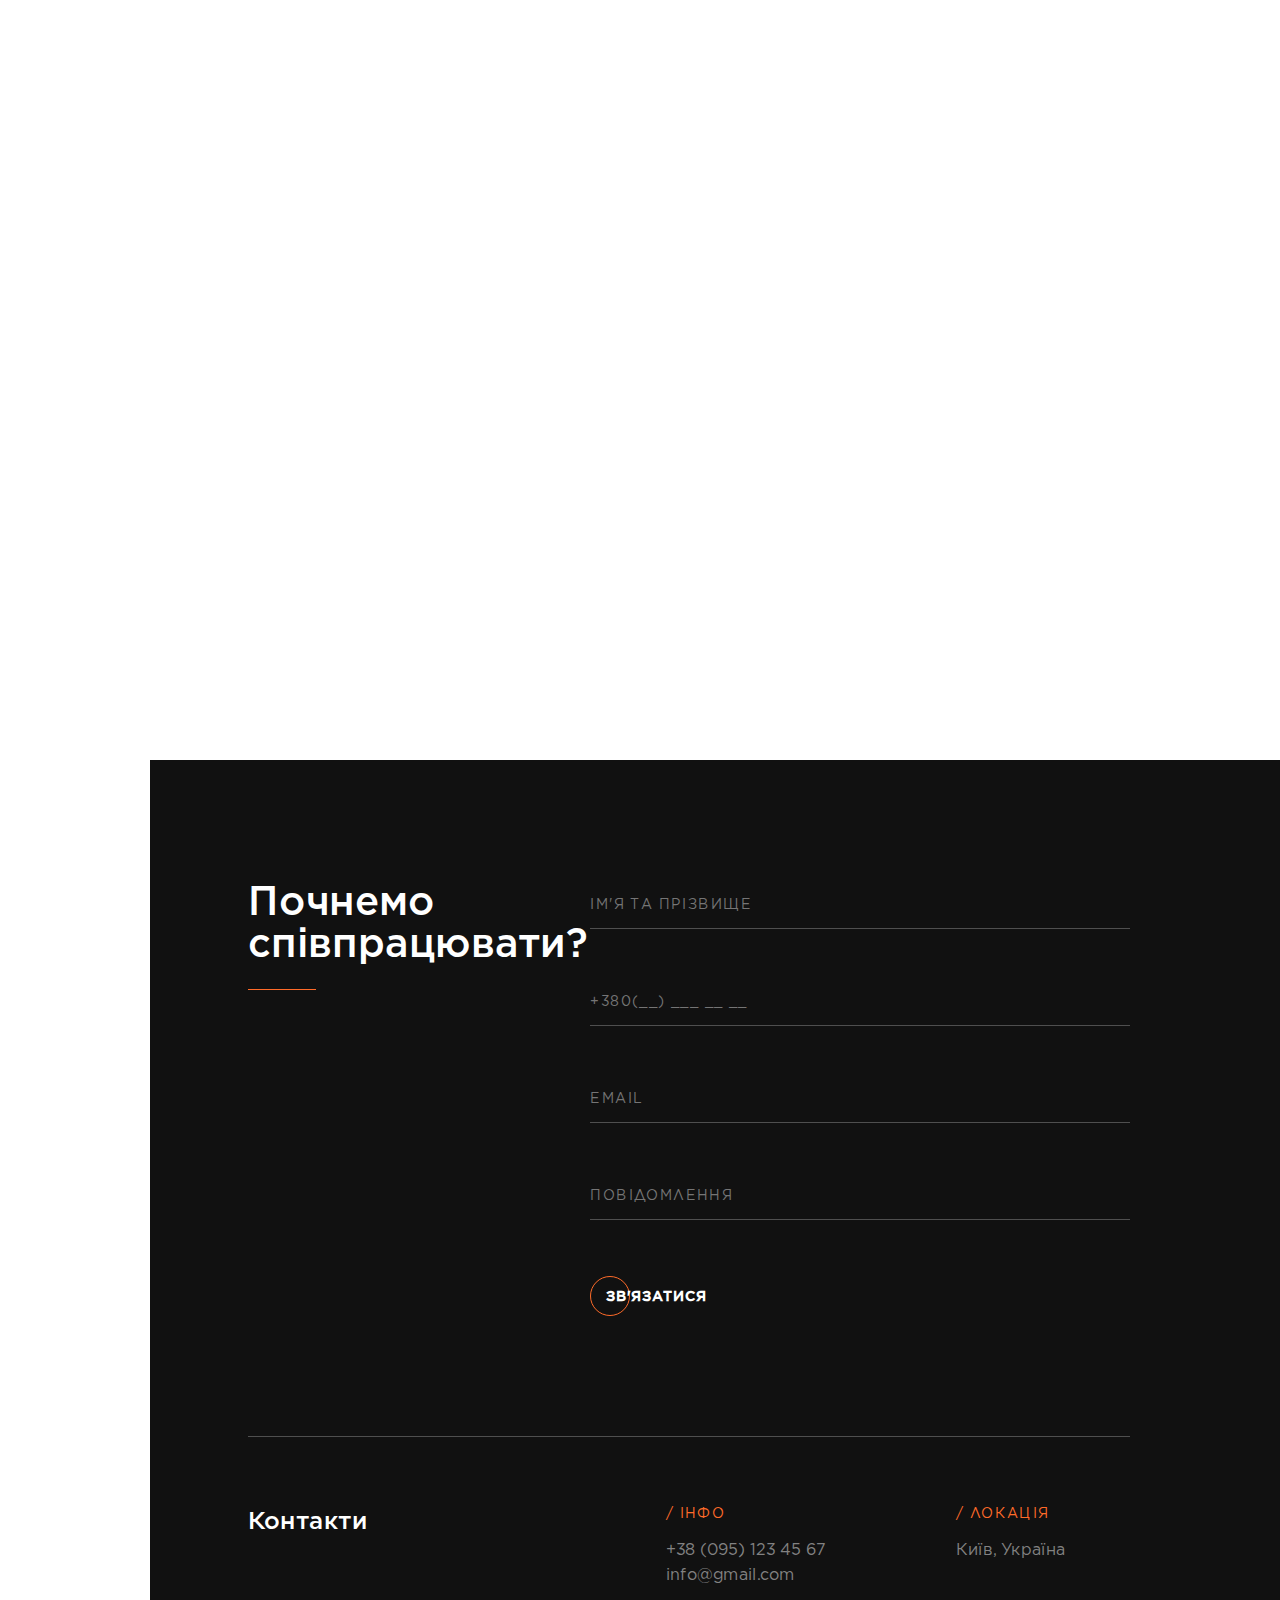
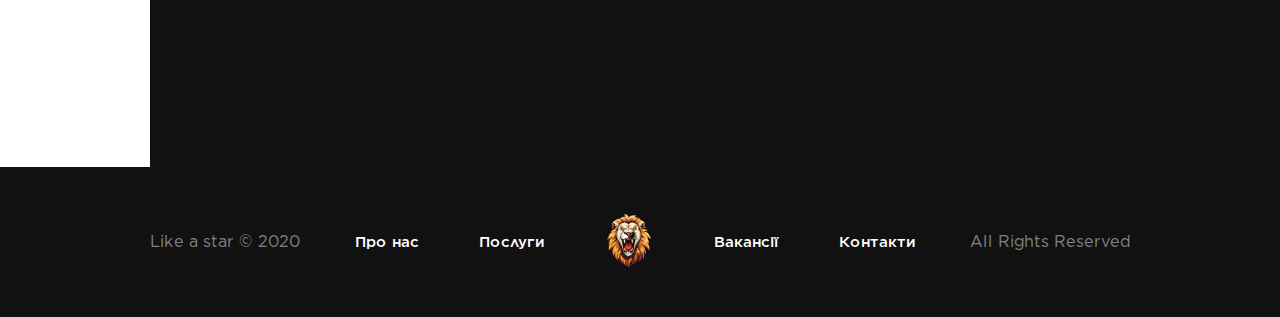
==== commit 16308cb0: "Update index.html" ====
--- a/index.html
+++ b/index.html
@@ -23,9 +23,7 @@
   <link rel="apple-touch-icon" sizes="180x180" href="/apple-touch-icon-180x180.png" />
 
   <link rel="canonical" href="https://shatunbabai.github.io/feellikeastar/">
-  <meta name="description"
-    content="Ми створюємо бренд, який витримає випробування часом та зможе представляти компанію впродовж років">
-
+  
   <meta property="og:url" content="https://shatunbabai.github.io/feellikeastar/">
   <meta property="og:type" content="website">
   <meta property="og:title" content="Like a Star - Впроваджуємо трендові вебтехнології та створюємо сайти">
